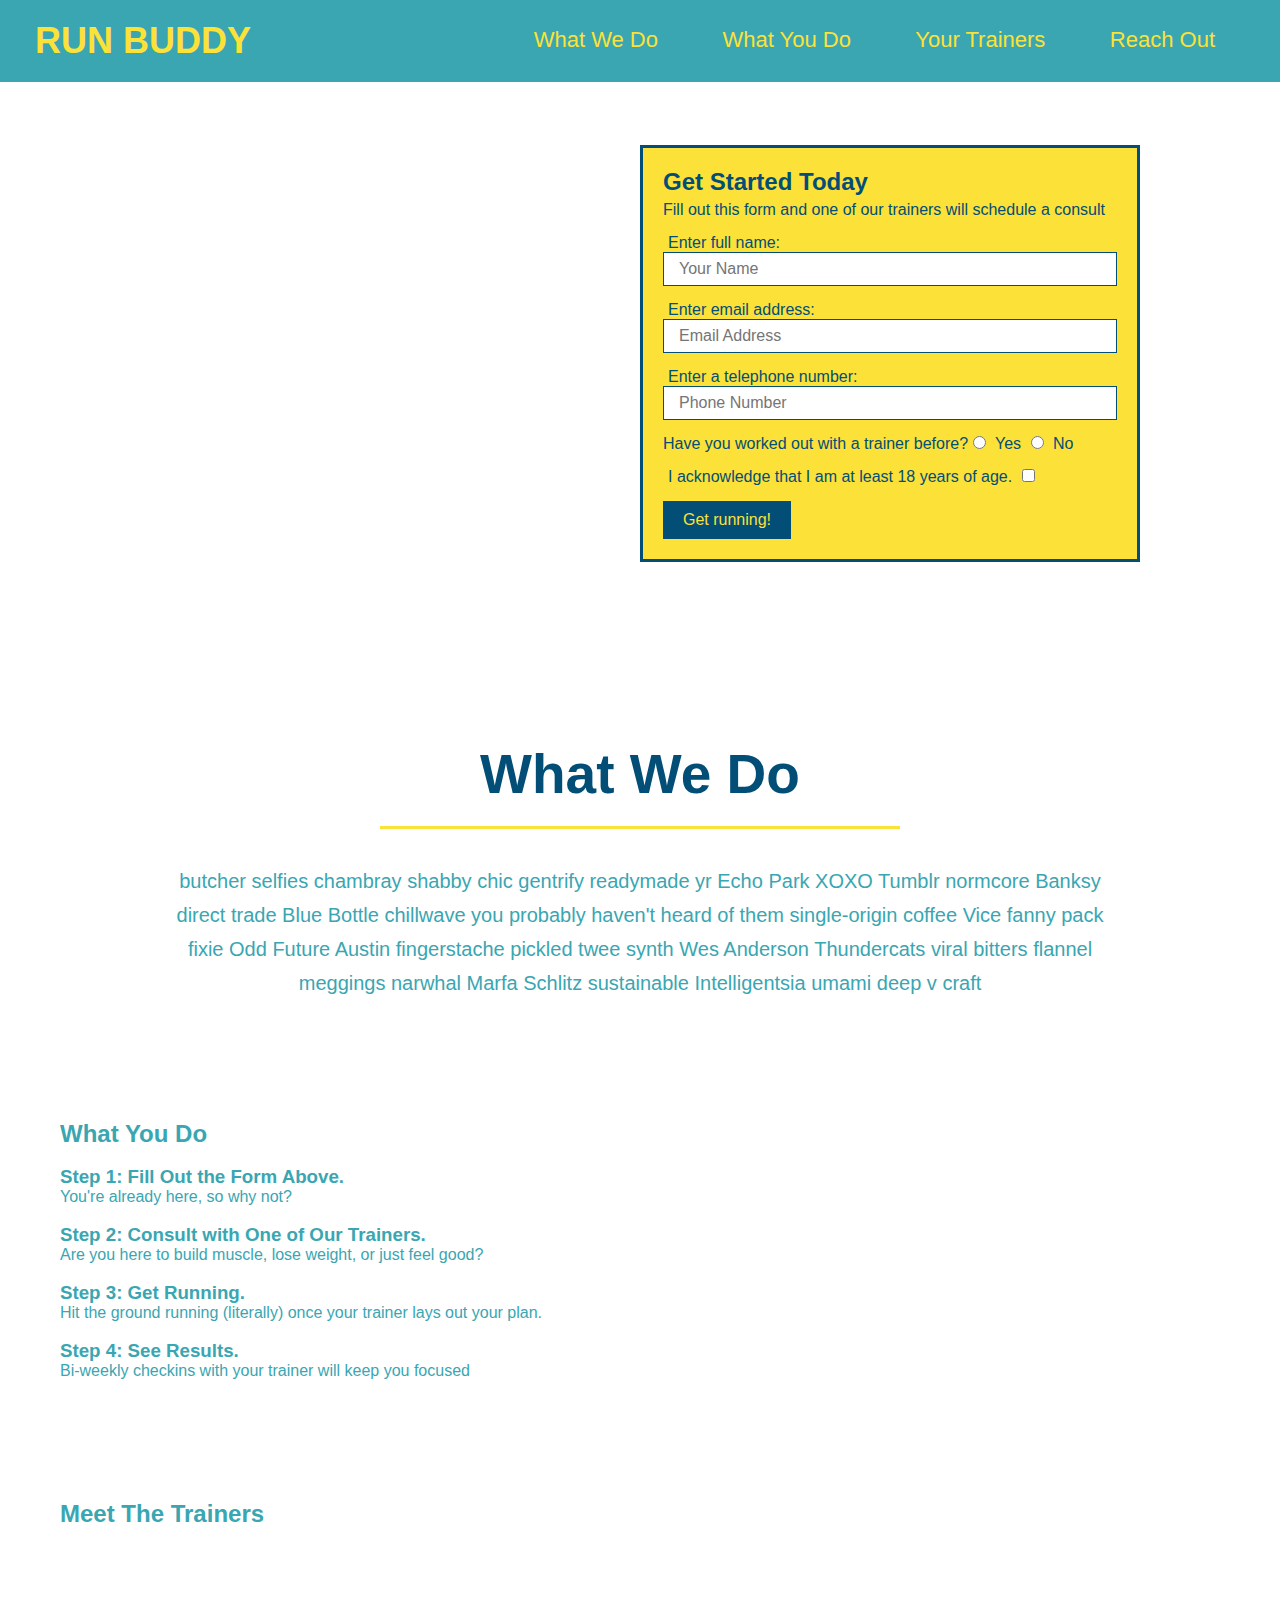
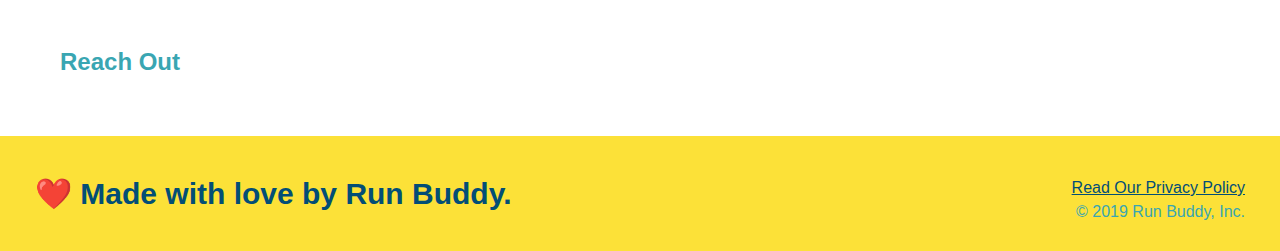
==== index.html @ 535a0795 "style what we do" ====
<!DOCTYPE html>
<html lang="en">
  <head>
    <meta charset="UTF-8" />
    <title>Run Buddy</title>
    <link rel="stylesheet" href="./assets/css/style.css" />
  </head>

  <body>
    <!-- navigation -->
    <header>
      <h1>
        <a href="/"> RUN BUDDY </a>
      </h1>
      <nav>
        <!-- Unordered list element -->
        <ul>
          <!-- List item element-->
          <li>
            <!-- Anchor element -->
            <a href="#what-we-do">What We Do</a>
          </li>
          <li>
            <a href="#what-you-do">What You Do</a>
          </li>
          <li>
            <a href="#your-trainers">Your Trainers</a>
          </li>
          <li>
            <a href="#reach-out">Reach Out</a>
          </li>
        </ul>
      </nav>
    </header>

    <!-- hero/jumbotron -->
    <section class="hero">
      <div class="hero-form">
        <h3>Get Started Today</h3>
        <p>
          Fill out this form and one of our trainers will schedule a consult
        </p>
        <form>
          <label for="name">Enter full name:</label>
          <input
            type="text"
            placeholder="Your Name"
            name="name"
            id="name"
            class="form-input"
          />
          <label for="email">Enter email address:</label>
          <input
            type="text"
            placeholder="Email Address"
            name="email"
            id="email"
            class="form-input"
          />
          <label for="phone">Enter a telephone number:</label>
          <input
            type="text"
            placeholder="Phone Number"
            name="phone"
            id="phone"
            class="form-input"
          />
          <p>
            Have you worked out with a trainer before?
            <input type="radio" name="trainer-confirm" id="trainer-yes" />
            <label for="trainer-yes">Yes</label>
            <input type="radio" name="trainer-confirm" id="trainer-no" />
            <label for="trainer-no">No</label>
          </p>
          <p>
            <label for="checkbox">
              I acknowledge that I am at least 18 years of age.
            </label>
            <input type="checkbox" name="checkpoint1" id="checkbox" />
          </p>
          <button type="submit">Get running!</button>
        </form>
      </div>
    </section>

    <!-- "what we do" section -->
    <section id="what-we-do" class="intro">
      <h2>What We Do</h2>
      <p>
        butcher selfies chambray shabby chic gentrify readymade yr Echo Park
        XOXO Tumblr normcore Banksy direct trade Blue Bottle chillwave you
        probably haven't heard of them single-origin coffee Vice fanny pack
        fixie Odd Future Austin fingerstache pickled twee synth Wes Anderson
        Thundercats viral bitters flannel meggings narwhal Marfa Schlitz
        sustainable Intelligentsia umami deep v craft
      </p>
    </section>

    <!-- "what you do" section -->
    <section id="what-you-do">
      <h2>What You Do</h2>

      <div>
        <img src="./assets/images/step-1.svg" alt="" />
        <h3>Step 1: Fill Out the Form Above.</h3>
        <p>You're already here, so why not?</p>
      </div>

      <div>
        <img src="./assets/images/step-2.svg" alt="" />
        <h3>Step 2: Consult with One of Our Trainers.</h3>
        <p>Are you here to build muscle, lose weight, or just feel good?</p>
      </div>

      <div>
        <img src="./assets/images/step-3.svg" alt="" />
        <h3>Step 3: Get Running.</h3>
        <p>
          Hit the ground running (literally) once your trainer lays out your
          plan.
        </p>
      </div>

      <div>
        <img src="./assets/images/step-4.svg" alt="" />
        <h3>Step 4: See Results.</h3>
        <p>Bi-weekly checkins with your trainer will keep you focused</p>
      </div>
    </section>

    <!-- "meet the trainers" section -->
    <section>
      <h2>Meet The Trainers</h2>
    </section>

    <!-- "reach out" section -->
    <section>
      <h2>Reach Out</h2>
    </section>

    <!-- footer -->
    <footer>
      <h2>❤️ Made with love by Run Buddy.</h2>
      <div>
        <a href="#">Read Our Privacy Policy</a><br />
        &copy; 2019 Run Buddy, Inc.
      </div>
    </footer>
  </body>
</html>
---- assets/css/style.css ----
* {
  margin: 0;
  padding: 0;
  box-sizing: border-box;
}

body {
  /* more on this crazy alphanumerical value in a minute! */
  color: #39a6b2;
  font-family: Helvetica, Arial, sans-serif;
}

/* apply styles to <header> */
header {
  padding: 20px 35px;
  background-color: #39a6b2;
}

header h1 {
  font-weight: bold;
  font-size: 36px;
  color: #fce138;
  margin: 0;
  display: inline;
}
header a {
  text-decoration: none;
  color: #fce138;
}

header nav {
  float: right;
  margin: 7px 0;
}

header nav ul li {
  display: inline;
}

header nav ul li a {
  margin: 0 30px;
  font-weight: lighter;
  font-size: 22px;
}

footer {
  background: #fce138;
  width: 100%;
  padding: 40px 35px;
}

footer h2 {
  display: inline;
  color: #024e76;
  font-size: 30px;
  margin: 0;
}

footer div {
  float: right;
  line-height: 1.5;
  text-align: right;
}

footer a {
  color: #024e76;
}

section {
  padding: 60px;
}

/* Hero Style Start */
.hero {
  background-image: url("../images/hero-bg.jpg");
  height: 600px;
  background-size: cover;
  background-position: center;
  position: relative;
}
/* Hero Style End */

.hero-form {
  border: 3px solid #024e76;
  background-color: #fce138;
  padding: 20px;
  width: 500px;
  color: #024e76;
  position: absolute;
  bottom: 120px;
  right: 140px;
}

.hero-form h3 {
  font-size: 24px;
  margin: 0;
}
.hero-form p {
  margin: 5px 0 15px 0;
}

.form-input {
  border: 1px solid #024e76;
  display: block;
  padding: 7px 15px;
  font-size: 16px;
  color: #024e76;
  width: 100%;
  margin-bottom: 15px;
}

.hero-form label {
  margin: 0 5px;
}

.hero-form button {
  color: #fce138;
  background-color: #024e76;
  border: none;
  padding: 10px 20px;
  font-size: 16px;
}

.intro {
  text-align: center;
}

.intro h2 {
  font-size: 55px;
  color: #024e76;
  margin-bottom: 35px;
  padding: 0 100px 20px 100px;
  border-bottom: 3px solid;
  border-color: #fce138;
  display: inline-block;
}

.intro p {
  line-height: 1.7;
  color: #39a6b2;
  width: 80%;
  margin: 0 auto;
  font-size: 20px;
}
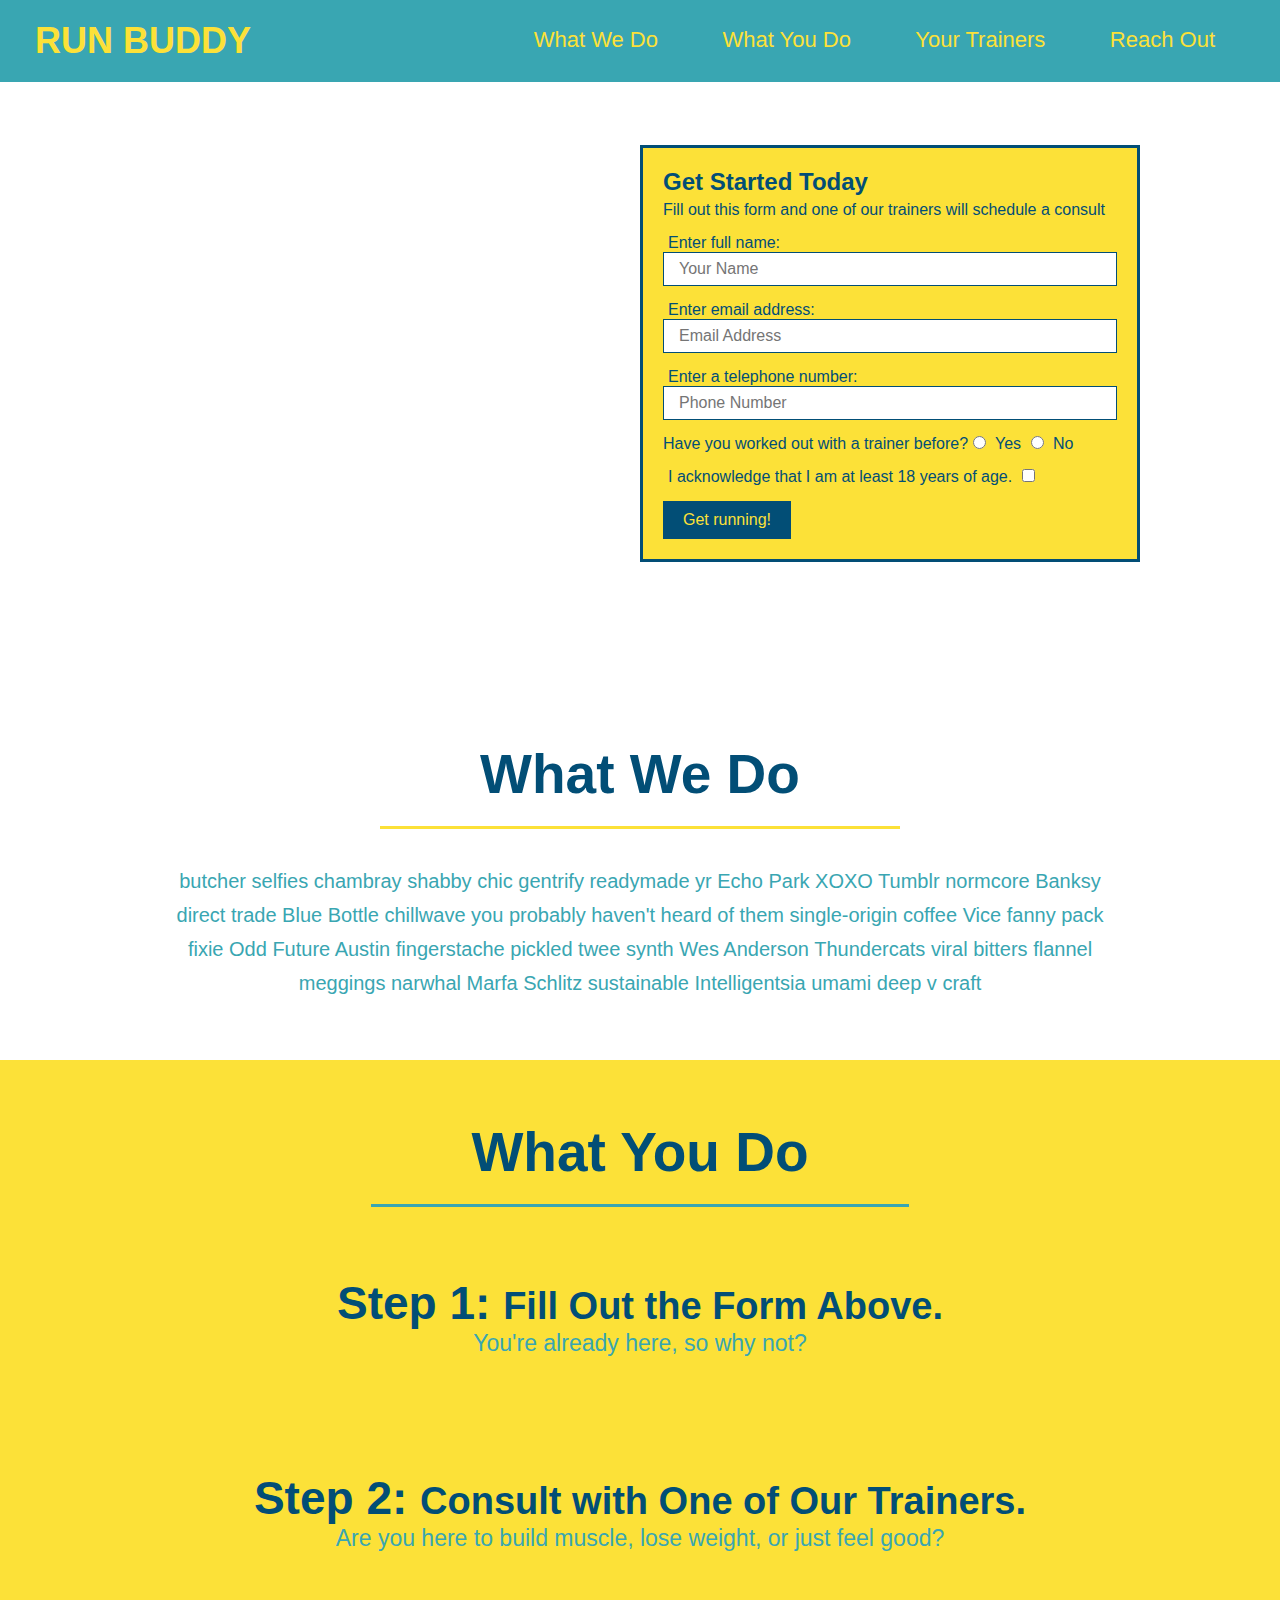
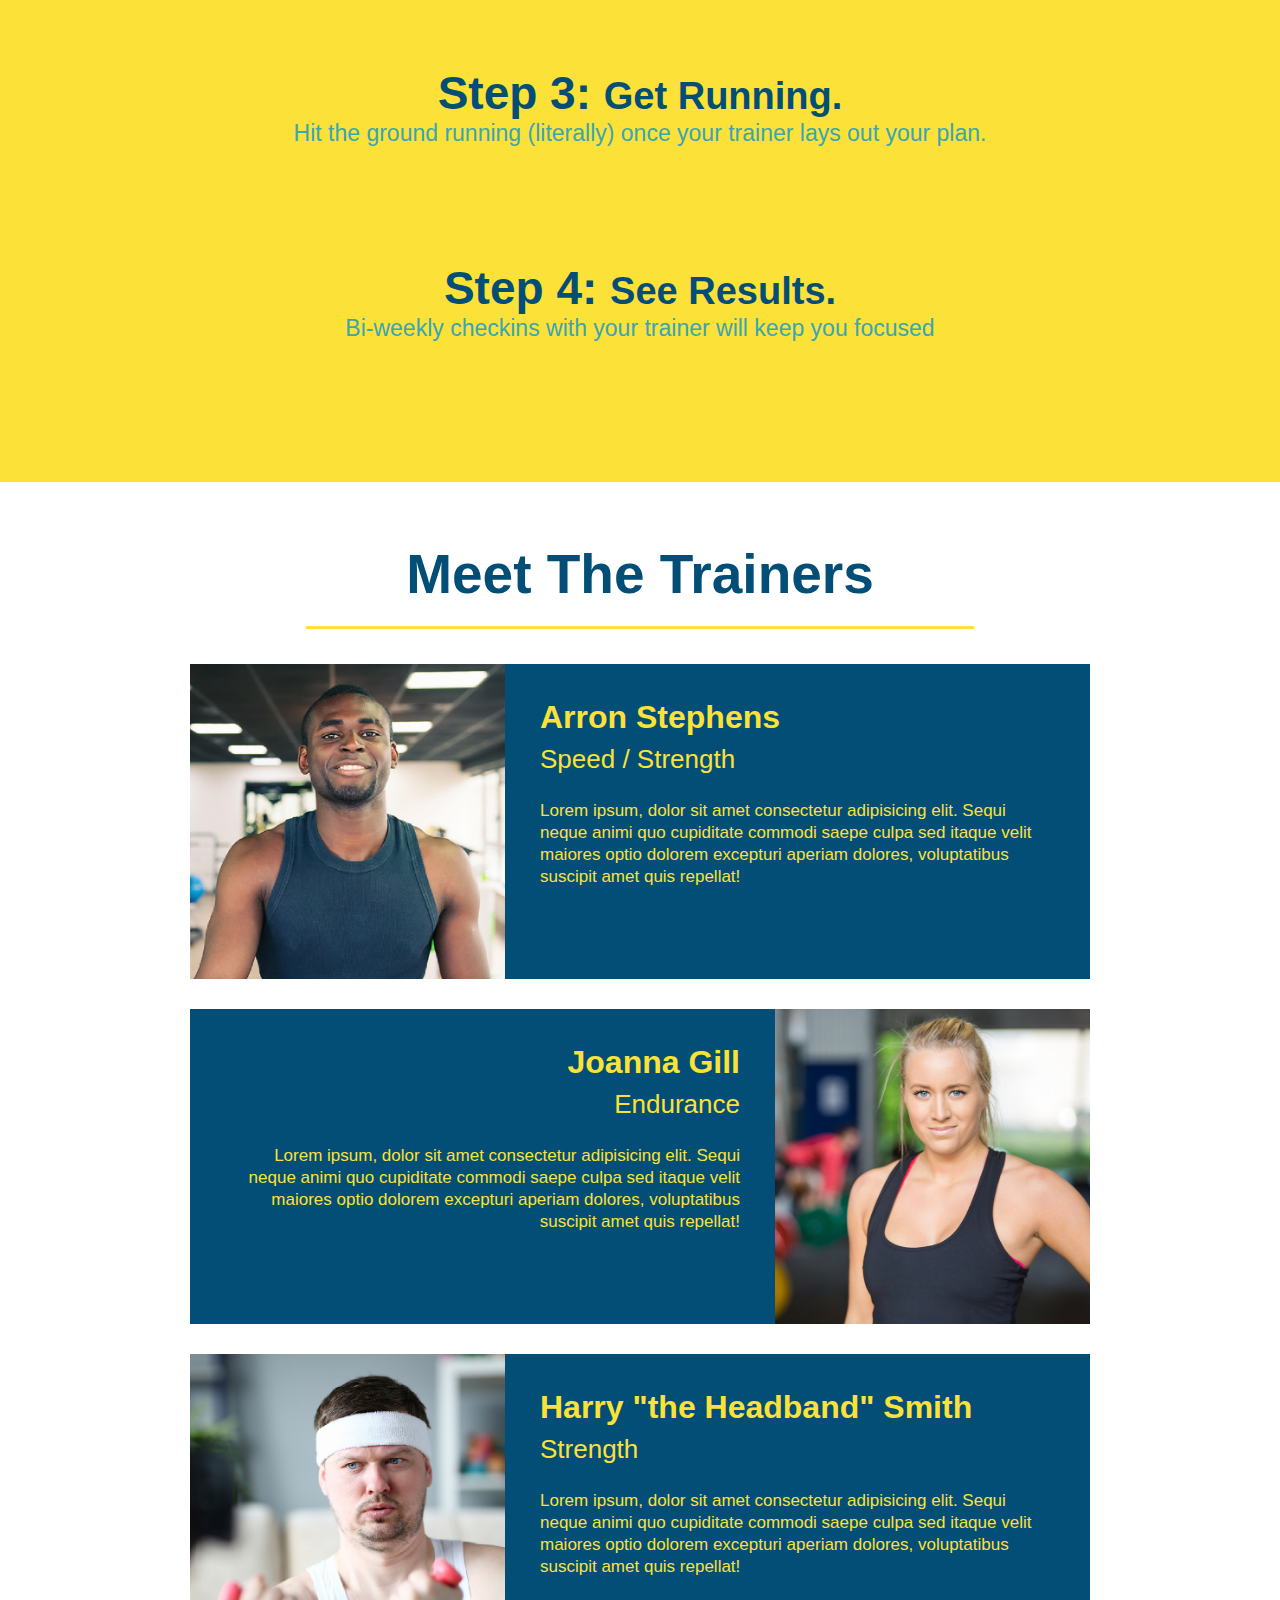
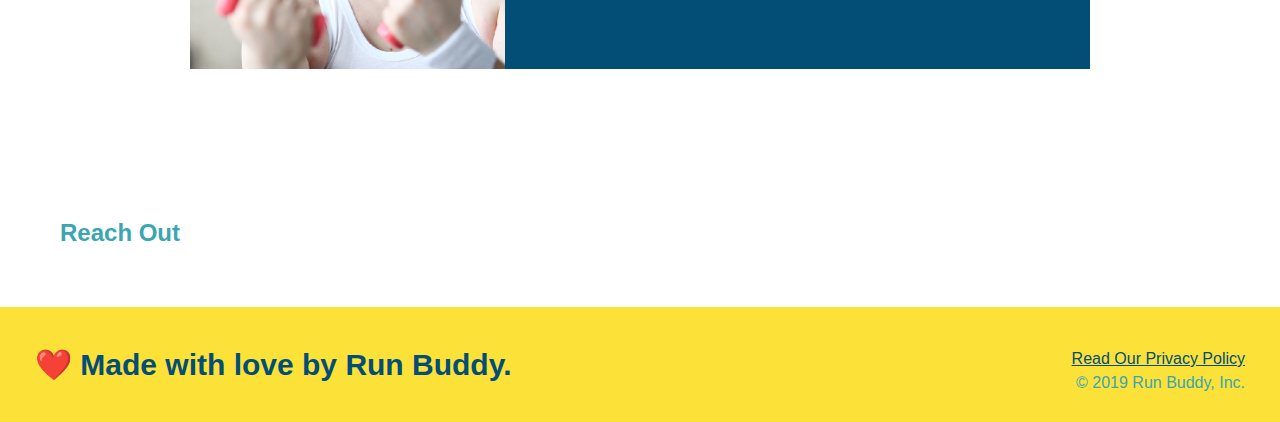
==== commit 125d99b3: "meet the trainers section" ====
--- a/index.html
+++ b/index.html
@@ -1,150 +1,203 @@
 <!DOCTYPE html>
 <html lang="en">
-  <head>
-    <meta charset="UTF-8" />
-    <title>Run Buddy</title>
-    <link rel="stylesheet" href="./assets/css/style.css" />
-  </head>
-
-  <body>
-    <!-- navigation -->
-    <header>
-      <h1>
-        <a href="/"> RUN BUDDY </a>
-      </h1>
-      <nav>
-        <!-- Unordered list element -->
-        <ul>
-          <!-- List item element-->
-          <li>
-            <!-- Anchor element -->
-            <a href="#what-we-do">What We Do</a>
-          </li>
-          <li>
-            <a href="#what-you-do">What You Do</a>
-          </li>
-          <li>
-            <a href="#your-trainers">Your Trainers</a>
-          </li>
-          <li>
-            <a href="#reach-out">Reach Out</a>
-          </li>
-        </ul>
-      </nav>
-    </header>
-
-    <!-- hero/jumbotron -->
-    <section class="hero">
-      <div class="hero-form">
-        <h3>Get Started Today</h3>
-        <p>
-          Fill out this form and one of our trainers will schedule a consult
-        </p>
-        <form>
-          <label for="name">Enter full name:</label>
-          <input
-            type="text"
-            placeholder="Your Name"
-            name="name"
-            id="name"
-            class="form-input"
-          />
-          <label for="email">Enter email address:</label>
-          <input
-            type="text"
-            placeholder="Email Address"
-            name="email"
-            id="email"
-            class="form-input"
-          />
-          <label for="phone">Enter a telephone number:</label>
-          <input
-            type="text"
-            placeholder="Phone Number"
-            name="phone"
-            id="phone"
-            class="form-input"
-          />
-          <p>
-            Have you worked out with a trainer before?
-            <input type="radio" name="trainer-confirm" id="trainer-yes" />
-            <label for="trainer-yes">Yes</label>
-            <input type="radio" name="trainer-confirm" id="trainer-no" />
-            <label for="trainer-no">No</label>
-          </p>
-          <p>
-            <label for="checkbox">
-              I acknowledge that I am at least 18 years of age.
-            </label>
-            <input type="checkbox" name="checkpoint1" id="checkbox" />
-          </p>
-          <button type="submit">Get running!</button>
-        </form>
-      </div>
-    </section>
-
-    <!-- "what we do" section -->
-    <section id="what-we-do" class="intro">
-      <h2>What We Do</h2>
-      <p>
-        butcher selfies chambray shabby chic gentrify readymade yr Echo Park
-        XOXO Tumblr normcore Banksy direct trade Blue Bottle chillwave you
-        probably haven't heard of them single-origin coffee Vice fanny pack
-        fixie Odd Future Austin fingerstache pickled twee synth Wes Anderson
-        Thundercats viral bitters flannel meggings narwhal Marfa Schlitz
-        sustainable Intelligentsia umami deep v craft
-      </p>
-    </section>
-
-    <!-- "what you do" section -->
-    <section id="what-you-do">
-      <h2>What You Do</h2>
-
-      <div>
-        <img src="./assets/images/step-1.svg" alt="" />
-        <h3>Step 1: Fill Out the Form Above.</h3>
-        <p>You're already here, so why not?</p>
-      </div>
-
-      <div>
-        <img src="./assets/images/step-2.svg" alt="" />
-        <h3>Step 2: Consult with One of Our Trainers.</h3>
-        <p>Are you here to build muscle, lose weight, or just feel good?</p>
-      </div>
-
-      <div>
-        <img src="./assets/images/step-3.svg" alt="" />
-        <h3>Step 3: Get Running.</h3>
-        <p>
-          Hit the ground running (literally) once your trainer lays out your
-          plan.
-        </p>
-      </div>
-
-      <div>
-        <img src="./assets/images/step-4.svg" alt="" />
-        <h3>Step 4: See Results.</h3>
-        <p>Bi-weekly checkins with your trainer will keep you focused</p>
-      </div>
-    </section>
-
-    <!-- "meet the trainers" section -->
-    <section>
-      <h2>Meet The Trainers</h2>
-    </section>
-
-    <!-- "reach out" section -->
-    <section>
-      <h2>Reach Out</h2>
-    </section>
-
-    <!-- footer -->
-    <footer>
-      <h2>❤️ Made with love by Run Buddy.</h2>
-      <div>
-        <a href="#">Read Our Privacy Policy</a><br />
-        &copy; 2019 Run Buddy, Inc.
-      </div>
-    </footer>
-  </body>
+   <head>
+      <meta charset="UTF-8" />
+      <title>Run Buddy</title>
+      <link rel="stylesheet" href="./assets/css/style.css" />
+   </head>
+
+   <body>
+      <!-- navigation -->
+      <header>
+         <h1>
+            <a href="/"> RUN BUDDY </a>
+         </h1>
+         <nav>
+            <!-- Unordered list element -->
+            <ul>
+               <!-- List item element-->
+               <li>
+                  <!-- Anchor element -->
+                  <a href="#what-we-do">What We Do</a>
+               </li>
+               <li>
+                  <a href="#what-you-do">What You Do</a>
+               </li>
+               <li>
+                  <a href="#your-trainers">Your Trainers</a>
+               </li>
+               <li>
+                  <a href="#reach-out">Reach Out</a>
+               </li>
+            </ul>
+         </nav>
+      </header>
+
+      <!-- hero/jumbotron -->
+      <section class="hero">
+         <div class="hero-form">
+            <h3>Get Started Today</h3>
+            <p>
+               Fill out this form and one of our trainers will schedule a
+               consult
+            </p>
+            <form>
+               <label for="name">Enter full name:</label>
+               <input
+                  type="text"
+                  placeholder="Your Name"
+                  name="name"
+                  id="name"
+                  class="form-input"
+               />
+               <label for="email">Enter email address:</label>
+               <input
+                  type="text"
+                  placeholder="Email Address"
+                  name="email"
+                  id="email"
+                  class="form-input"
+               />
+               <label for="phone">Enter a telephone number:</label>
+               <input
+                  type="text"
+                  placeholder="Phone Number"
+                  name="phone"
+                  id="phone"
+                  class="form-input"
+               />
+               <p>
+                  Have you worked out with a trainer before?
+                  <input type="radio" name="trainer-confirm" id="trainer-yes" />
+                  <label for="trainer-yes">Yes</label>
+                  <input type="radio" name="trainer-confirm" id="trainer-no" />
+                  <label for="trainer-no">No</label>
+               </p>
+               <p>
+                  <label for="checkbox">
+                     I acknowledge that I am at least 18 years of age.
+                  </label>
+                  <input type="checkbox" name="checkpoint1" id="checkbox" />
+               </p>
+               <button type="submit">Get running!</button>
+            </form>
+         </div>
+      </section>
+
+      <!-- "what we do" section -->
+      <section id="what-we-do" class="intro">
+         <h2 class="section-title primary-border">What We Do</h2>
+         <p>
+            butcher selfies chambray shabby chic gentrify readymade yr Echo Park
+            XOXO Tumblr normcore Banksy direct trade Blue Bottle chillwave you
+            probably haven't heard of them single-origin coffee Vice fanny pack
+            fixie Odd Future Austin fingerstache pickled twee synth Wes Anderson
+            Thundercats viral bitters flannel meggings narwhal Marfa Schlitz
+            sustainable Intelligentsia umami deep v craft
+         </p>
+      </section>
+
+      <!-- "what you do" section -->
+      <section id="what-you-do" class="steps">
+         <h2 class="section-title secondary-border">What You Do</h2>
+
+         <div>
+            <img src="./assets/images/step-1.svg" alt="" />
+            <h3>Step 1: <span>Fill Out the Form Above.</span></h3>
+            <p>You're already here, so why not?</p>
+         </div>
+
+         <div>
+            <img src="./assets/images/step-2.svg" alt="" />
+            <h3>Step 2: <span>Consult with One of Our Trainers.</span></h3>
+            <p>Are you here to build muscle, lose weight, or just feel good?</p>
+         </div>
+
+         <div>
+            <img src="./assets/images/step-3.svg" alt="" />
+            <h3>Step 3: <span>Get Running.</span></h3>
+            <p>
+               Hit the ground running (literally) once your trainer lays out
+               your plan.
+            </p>
+         </div>
+
+         <div>
+            <img src="./assets/images/step-4.svg" alt="" />
+            <h3>Step 4: <span>See Results.</span></h3>
+            <p>Bi-weekly checkins with your trainer will keep you focused</p>
+         </div>
+      </section>
+
+      <!-- "meet the trainers" section -->
+      <section id="your-trainers" class="trainers">
+         <h2 class="section-title primary-border">Meet The Trainers</h2>
+         <article class="trainer">
+            <img
+               src="./assets/images/trainer-1.jpg"
+               alt="Arron Stephens in his workout clothes, ready to pump iron"
+            />
+            <div class="trainer-bio text-left">
+               <h3>Arron Stephens</h3>
+               <h4>Speed / Strength</h4>
+               <p>
+                  Lorem ipsum, dolor sit amet consectetur adipisicing elit.
+                  Sequi neque animi quo cupiditate commodi saepe culpa sed
+                  itaque velit maiores optio dolorem excepturi aperiam dolores,
+                  voluptatibus suscipit amet quis repellat!
+               </p>
+            </div>
+         </article>
+         
+         <!-- second trainer bio -->
+         <article class="trainer">
+            <div class="trainer-bio text-right">
+               <h3>Joanna Gill</h3>
+               <h4>Endurance</h4>
+               <p>
+                  Lorem ipsum, dolor sit amet consectetur adipisicing elit.
+                  Sequi neque animi quo cupiditate commodi saepe culpa sed
+                  itaque velit maiores optio dolorem excepturi aperiam dolores,
+                  voluptatibus suscipit amet quis repellat!
+               </p>
+            </div>
+            <img
+               src="./assets/images/trainer-2.jpg"
+               alt="Joanna Gill cooling off after a workout"
+            />
+         </article>
+
+         <!-- third trainer bio -->
+         <article class="trainer">
+            <img
+               src="./assets/images/trainer-3.jpg"
+               alt="Harry Smith wearing a headband and lifting comically small pink weights"
+            />
+            <div class="trainer-bio text-left">
+               <h3>Harry "the Headband" Smith</h3>
+               <h4>Strength</h4>
+               <p>
+                  Lorem ipsum, dolor sit amet consectetur adipisicing elit.
+                  Sequi neque animi quo cupiditate commodi saepe culpa sed
+                  itaque velit maiores optio dolorem excepturi aperiam dolores,
+                  voluptatibus suscipit amet quis repellat!
+               </p>
+            </div>
+         </article>
+      </section>
+
+      <!-- "reach out" section -->
+      <section>
+         <h2>Reach Out</h2>
+      </section>
+
+      <!-- footer -->
+      <footer>
+         <h2>❤️ Made with love by Run Buddy.</h2>
+         <div>
+            <a href="#">Read Our Privacy Policy</a><br />
+            &copy; 2019 Run Buddy, Inc.
+         </div>
+      </footer>
+   </body>
 </html>
--- a/assets/css/style.css
+++ b/assets/css/style.css
@@ -1,144 +1,227 @@
 * {
-  margin: 0;
-  padding: 0;
-  box-sizing: border-box;
+   margin: 0;
+   padding: 0;
+   box-sizing: border-box;
 }
 
 body {
-  /* more on this crazy alphanumerical value in a minute! */
-  color: #39a6b2;
-  font-family: Helvetica, Arial, sans-serif;
+   /* more on this crazy alphanumerical value in a minute! */
+   color: #39a6b2;
+   font-family: Helvetica, Arial, sans-serif;
 }
 
 /* apply styles to <header> */
 header {
-  padding: 20px 35px;
-  background-color: #39a6b2;
+   padding: 20px 35px;
+   background-color: #39a6b2;
 }
 
 header h1 {
-  font-weight: bold;
-  font-size: 36px;
-  color: #fce138;
-  margin: 0;
-  display: inline;
+   font-weight: bold;
+   font-size: 36px;
+   color: #fce138;
+   margin: 0;
+   display: inline;
 }
 header a {
-  text-decoration: none;
-  color: #fce138;
+   text-decoration: none;
+   color: #fce138;
 }
 
 header nav {
-  float: right;
-  margin: 7px 0;
+   float: right;
+   margin: 7px 0;
 }
 
 header nav ul li {
-  display: inline;
+   display: inline;
 }
 
 header nav ul li a {
-  margin: 0 30px;
-  font-weight: lighter;
-  font-size: 22px;
+   margin: 0 30px;
+   font-weight: lighter;
+   font-size: 22px;
 }
 
 footer {
-  background: #fce138;
-  width: 100%;
-  padding: 40px 35px;
+   background: #fce138;
+   width: 100%;
+   padding: 40px 35px;
 }
 
 footer h2 {
-  display: inline;
-  color: #024e76;
-  font-size: 30px;
-  margin: 0;
+   display: inline;
+   color: #024e76;
+   font-size: 30px;
+   margin: 0;
 }
 
 footer div {
-  float: right;
-  line-height: 1.5;
-  text-align: right;
+   float: right;
+   line-height: 1.5;
+   text-align: right;
 }
 
 footer a {
-  color: #024e76;
+   color: #024e76;
 }
 
 section {
-  padding: 60px;
+   padding: 60px;
 }
 
 /* Hero Style Start */
 .hero {
-  background-image: url("../images/hero-bg.jpg");
-  height: 600px;
-  background-size: cover;
-  background-position: center;
-  position: relative;
+   background-image: url("../images/hero-bg.jpg");
+   height: 600px;
+   background-size: cover;
+   background-position: center;
+   position: relative;
 }
 /* Hero Style End */
 
 .hero-form {
-  border: 3px solid #024e76;
-  background-color: #fce138;
-  padding: 20px;
-  width: 500px;
-  color: #024e76;
-  position: absolute;
-  bottom: 120px;
-  right: 140px;
+   border: 3px solid #024e76;
+   background-color: #fce138;
+   padding: 20px;
+   width: 500px;
+   color: #024e76;
+   position: absolute;
+   bottom: 120px;
+   right: 140px;
 }
 
 .hero-form h3 {
-  font-size: 24px;
-  margin: 0;
+   font-size: 24px;
+   margin: 0;
 }
 .hero-form p {
-  margin: 5px 0 15px 0;
+   margin: 5px 0 15px 0;
 }
 
 .form-input {
-  border: 1px solid #024e76;
-  display: block;
-  padding: 7px 15px;
-  font-size: 16px;
-  color: #024e76;
-  width: 100%;
-  margin-bottom: 15px;
+   border: 1px solid #024e76;
+   display: block;
+   padding: 7px 15px;
+   font-size: 16px;
+   color: #024e76;
+   width: 100%;
+   margin-bottom: 15px;
 }
 
 .hero-form label {
-  margin: 0 5px;
+   margin: 0 5px;
 }
 
 .hero-form button {
-  color: #fce138;
-  background-color: #024e76;
-  border: none;
-  padding: 10px 20px;
-  font-size: 16px;
+   color: #fce138;
+   background-color: #024e76;
+   border: none;
+   padding: 10px 20px;
+   font-size: 16px;
 }
 
 .intro {
-  text-align: center;
-}
-
-.intro h2 {
-  font-size: 55px;
-  color: #024e76;
-  margin-bottom: 35px;
-  padding: 0 100px 20px 100px;
-  border-bottom: 3px solid;
-  border-color: #fce138;
-  display: inline-block;
+   text-align: center;
 }
 
 .intro p {
-  line-height: 1.7;
-  color: #39a6b2;
-  width: 80%;
-  margin: 0 auto;
-  font-size: 20px;
-}
+   line-height: 1.7;
+   color: #39a6b2;
+   width: 80%;
+   font-size: 20px;
+   margin: 0 auto;
+}
+
+.steps {
+   text-align: center;
+   background: #fce138;
+}
+
+.steps div {
+   margin-bottom: 80px;
+}
+
+.steps img {
+   width: 15%;
+   margin: 10px 0;
+}
+
+.steps h3 {
+   color: #024e76;
+   font-size: 46px;
+   margin-top: 10px;
+}
+
+.steps p {
+   color: #39a6b2;
+   font-size: 23px;
+}
+
+.steps span {
+   font-size: 38px;
+}
+
+.section-title {
+   font-size: 55px;
+   color: #024e76;
+   margin-bottom: 35px;
+   padding: 0 100px 20px 100px;
+   display: inline-block;
+   border-bottom: 3px solid;
+}
+
+.primary-border {
+   border-color: #fce138;
+}
+
+.secondary-border {
+   border-color: #39a6b2;
+}
+
+.trainers {
+   text-align: center;
+}
+
+.trainer {
+   width: 900px;
+   margin: 0 auto 30px auto;
+   background: #024e76;
+   color: #fce138;
+   overflow: auto;
+}
+
+.trainer img {
+  width: 35%;
+  float: left;
+}
+
+.trainer-bio {
+  padding: 35px;
+  float: left;
+  width: 65%;
+}
+
+.text-left {
+  text-align: left;
+}
+
+.text-right {
+  text-align: right;
+}
+
+.trainer-bio h3 {
+  font-size: 32px;
+  margin-bottom: 8px;
+}
+
+.trainer-bio h4 {
+  font-weight: lighter;
+  font-size: 26px;
+  margin-bottom: 25px;
+}
+
+.trainer-bio p {
+  font-size: 17px;
+  line-height: 1.3;
+}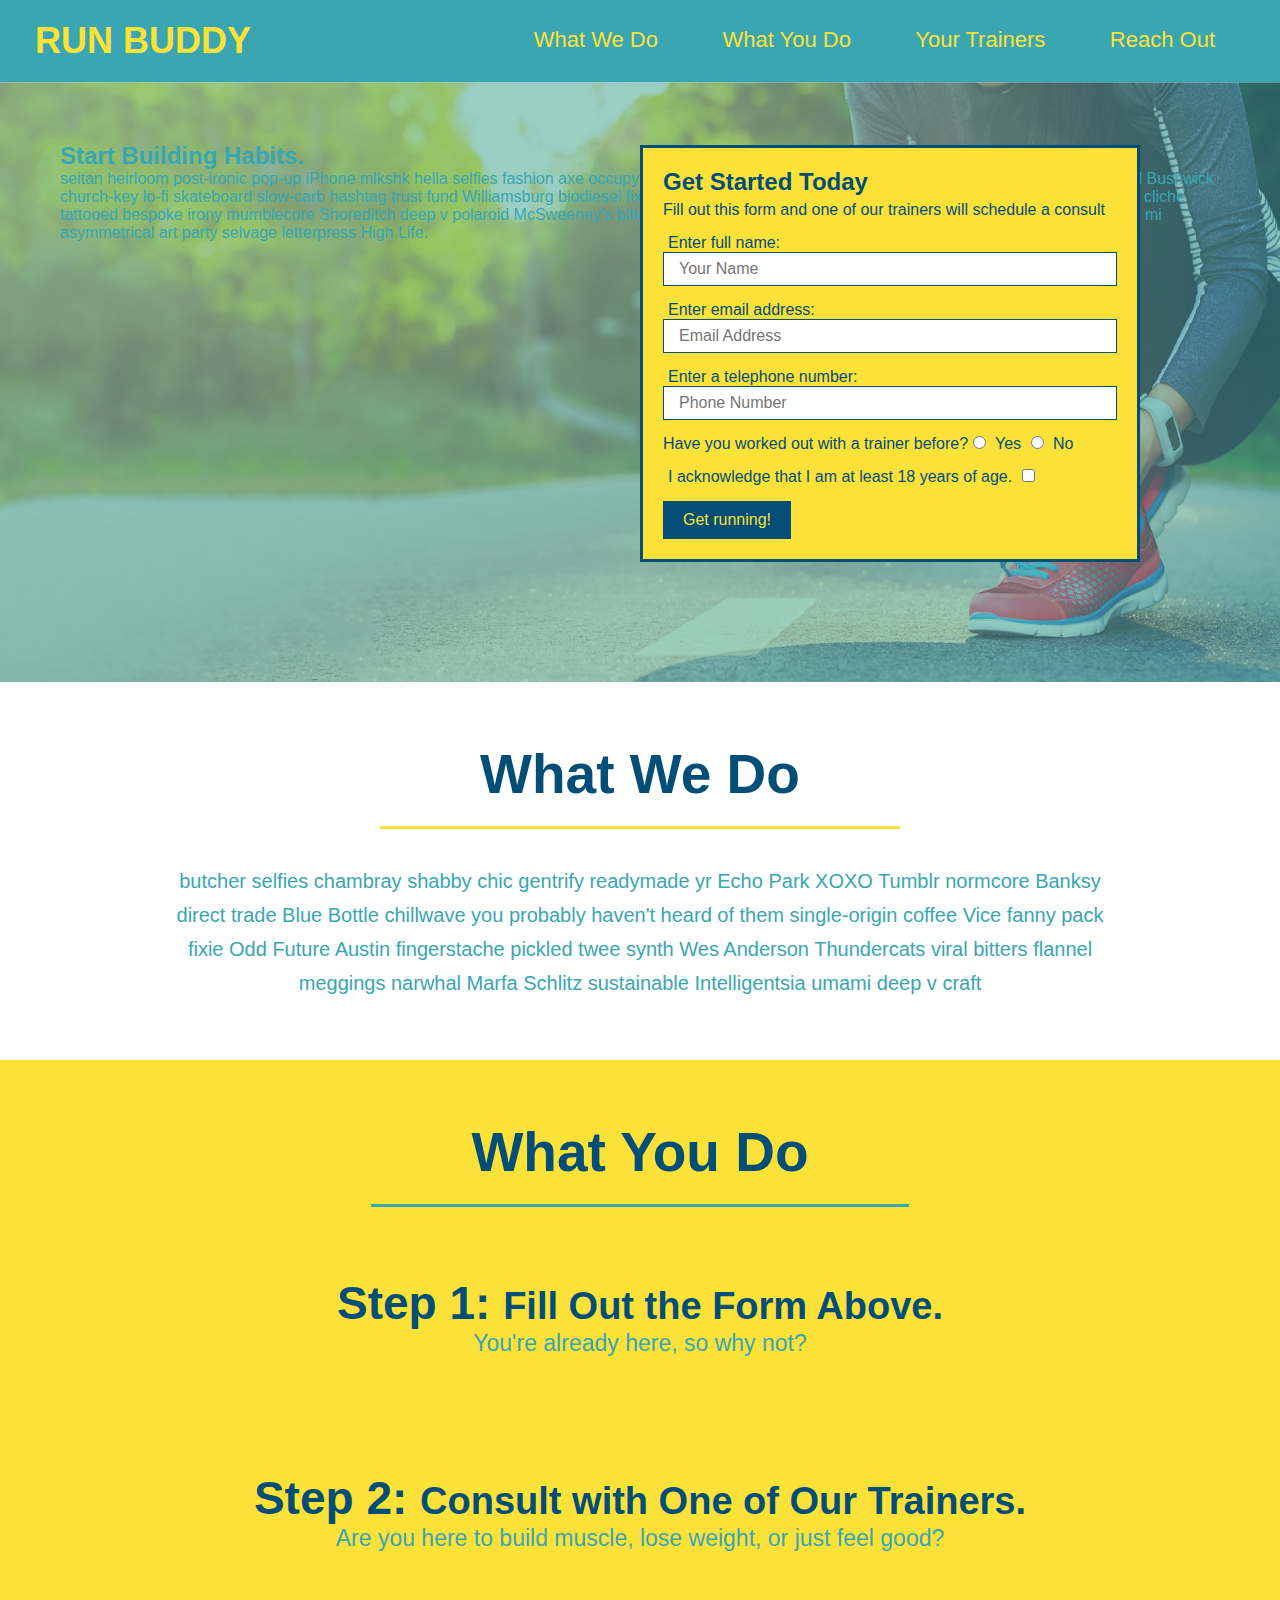
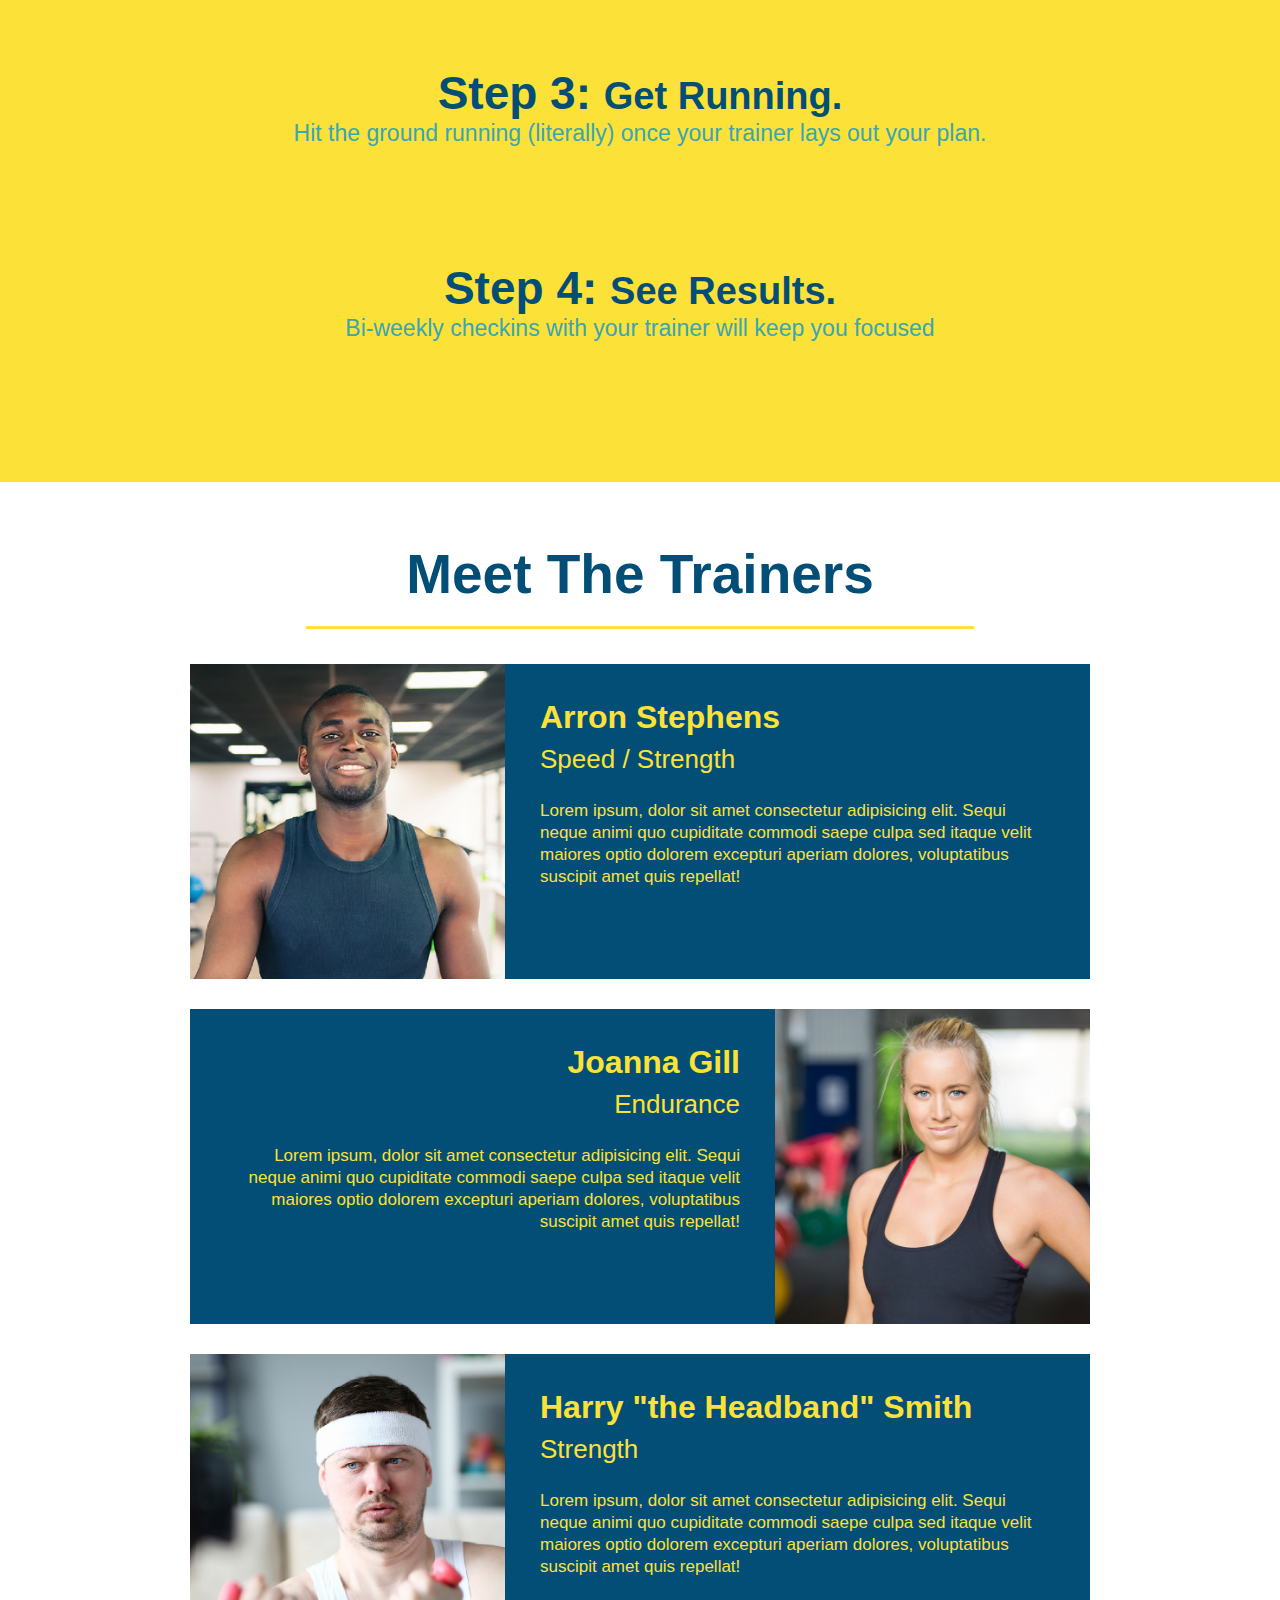
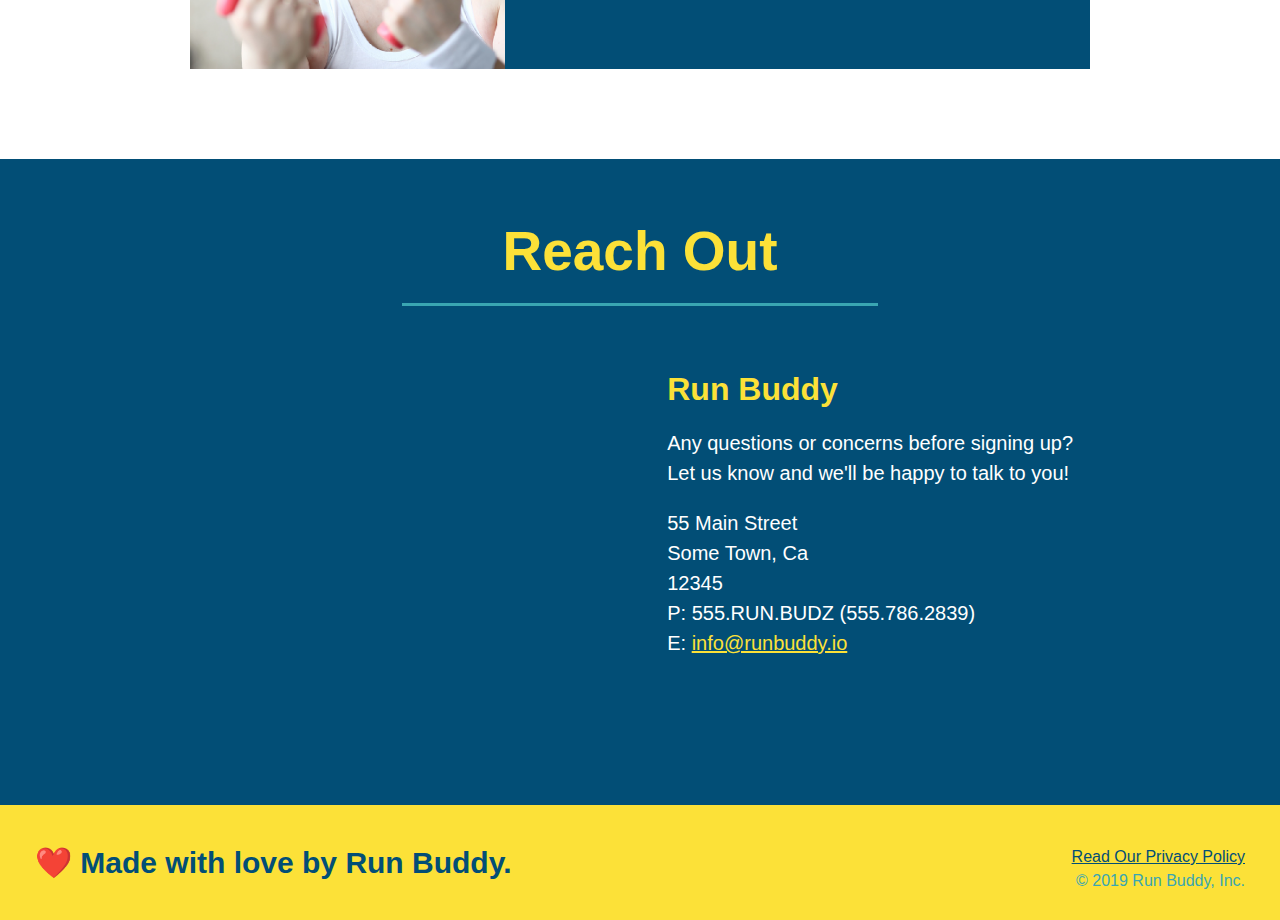
==== commit b8393071: "add content to hero, replace image" ====
--- a/index.html
+++ b/index.html
@@ -1,203 +1,241 @@
-<!DOCTYPE html>
-<html lang="en">
-   <head>
-      <meta charset="UTF-8" />
-      <title>Run Buddy</title>
-      <link rel="stylesheet" href="./assets/css/style.css" />
-   </head>
-
-   <body>
-      <!-- navigation -->
-      <header>
-         <h1>
-            <a href="/"> RUN BUDDY </a>
-         </h1>
-         <nav>
-            <!-- Unordered list element -->
-            <ul>
-               <!-- List item element-->
-               <li>
-                  <!-- Anchor element -->
-                  <a href="#what-we-do">What We Do</a>
-               </li>
-               <li>
-                  <a href="#what-you-do">What You Do</a>
-               </li>
-               <li>
-                  <a href="#your-trainers">Your Trainers</a>
-               </li>
-               <li>
-                  <a href="#reach-out">Reach Out</a>
-               </li>
-            </ul>
-         </nav>
-      </header>
-
-      <!-- hero/jumbotron -->
-      <section class="hero">
-         <div class="hero-form">
-            <h3>Get Started Today</h3>
-            <p>
-               Fill out this form and one of our trainers will schedule a
-               consult
-            </p>
-            <form>
-               <label for="name">Enter full name:</label>
-               <input
-                  type="text"
-                  placeholder="Your Name"
-                  name="name"
-                  id="name"
-                  class="form-input"
-               />
-               <label for="email">Enter email address:</label>
-               <input
-                  type="text"
-                  placeholder="Email Address"
-                  name="email"
-                  id="email"
-                  class="form-input"
-               />
-               <label for="phone">Enter a telephone number:</label>
-               <input
-                  type="text"
-                  placeholder="Phone Number"
-                  name="phone"
-                  id="phone"
-                  class="form-input"
-               />
-               <p>
-                  Have you worked out with a trainer before?
-                  <input type="radio" name="trainer-confirm" id="trainer-yes" />
-                  <label for="trainer-yes">Yes</label>
-                  <input type="radio" name="trainer-confirm" id="trainer-no" />
-                  <label for="trainer-no">No</label>
-               </p>
-               <p>
-                  <label for="checkbox">
-                     I acknowledge that I am at least 18 years of age.
-                  </label>
-                  <input type="checkbox" name="checkpoint1" id="checkbox" />
-               </p>
-               <button type="submit">Get running!</button>
-            </form>
-         </div>
-      </section>
-
-      <!-- "what we do" section -->
-      <section id="what-we-do" class="intro">
-         <h2 class="section-title primary-border">What We Do</h2>
-         <p>
-            butcher selfies chambray shabby chic gentrify readymade yr Echo Park
-            XOXO Tumblr normcore Banksy direct trade Blue Bottle chillwave you
-            probably haven't heard of them single-origin coffee Vice fanny pack
-            fixie Odd Future Austin fingerstache pickled twee synth Wes Anderson
-            Thundercats viral bitters flannel meggings narwhal Marfa Schlitz
-            sustainable Intelligentsia umami deep v craft
-         </p>
-      </section>
-
-      <!-- "what you do" section -->
-      <section id="what-you-do" class="steps">
-         <h2 class="section-title secondary-border">What You Do</h2>
-
-         <div>
-            <img src="./assets/images/step-1.svg" alt="" />
-            <h3>Step 1: <span>Fill Out the Form Above.</span></h3>
-            <p>You're already here, so why not?</p>
-         </div>
-
-         <div>
-            <img src="./assets/images/step-2.svg" alt="" />
-            <h3>Step 2: <span>Consult with One of Our Trainers.</span></h3>
-            <p>Are you here to build muscle, lose weight, or just feel good?</p>
-         </div>
-
-         <div>
-            <img src="./assets/images/step-3.svg" alt="" />
-            <h3>Step 3: <span>Get Running.</span></h3>
-            <p>
-               Hit the ground running (literally) once your trainer lays out
-               your plan.
-            </p>
-         </div>
-
-         <div>
-            <img src="./assets/images/step-4.svg" alt="" />
-            <h3>Step 4: <span>See Results.</span></h3>
-            <p>Bi-weekly checkins with your trainer will keep you focused</p>
-         </div>
-      </section>
-
-      <!-- "meet the trainers" section -->
-      <section id="your-trainers" class="trainers">
-         <h2 class="section-title primary-border">Meet The Trainers</h2>
-         <article class="trainer">
-            <img
-               src="./assets/images/trainer-1.jpg"
-               alt="Arron Stephens in his workout clothes, ready to pump iron"
-            />
-            <div class="trainer-bio text-left">
-               <h3>Arron Stephens</h3>
-               <h4>Speed / Strength</h4>
-               <p>
-                  Lorem ipsum, dolor sit amet consectetur adipisicing elit.
-                  Sequi neque animi quo cupiditate commodi saepe culpa sed
-                  itaque velit maiores optio dolorem excepturi aperiam dolores,
-                  voluptatibus suscipit amet quis repellat!
-               </p>
-            </div>
-         </article>
-         
-         <!-- second trainer bio -->
-         <article class="trainer">
-            <div class="trainer-bio text-right">
-               <h3>Joanna Gill</h3>
-               <h4>Endurance</h4>
-               <p>
-                  Lorem ipsum, dolor sit amet consectetur adipisicing elit.
-                  Sequi neque animi quo cupiditate commodi saepe culpa sed
-                  itaque velit maiores optio dolorem excepturi aperiam dolores,
-                  voluptatibus suscipit amet quis repellat!
-               </p>
-            </div>
-            <img
-               src="./assets/images/trainer-2.jpg"
-               alt="Joanna Gill cooling off after a workout"
-            />
-         </article>
-
-         <!-- third trainer bio -->
-         <article class="trainer">
-            <img
-               src="./assets/images/trainer-3.jpg"
-               alt="Harry Smith wearing a headband and lifting comically small pink weights"
-            />
-            <div class="trainer-bio text-left">
-               <h3>Harry "the Headband" Smith</h3>
-               <h4>Strength</h4>
-               <p>
-                  Lorem ipsum, dolor sit amet consectetur adipisicing elit.
-                  Sequi neque animi quo cupiditate commodi saepe culpa sed
-                  itaque velit maiores optio dolorem excepturi aperiam dolores,
-                  voluptatibus suscipit amet quis repellat!
-               </p>
-            </div>
-         </article>
-      </section>
-
-      <!-- "reach out" section -->
-      <section>
-         <h2>Reach Out</h2>
-      </section>
-
-      <!-- footer -->
-      <footer>
-         <h2>❤️ Made with love by Run Buddy.</h2>
-         <div>
-            <a href="#">Read Our Privacy Policy</a><br />
-            &copy; 2019 Run Buddy, Inc.
-         </div>
-      </footer>
-   </body>
-</html>
+<!DOCTYPE html>
+<html lang="en">
+   <head>
+      <meta charset="UTF-8" />
+      <title>Run Buddy</title>
+      <link rel="stylesheet" href="./assets/css/style.css" />
+   </head>
+
+   <body>
+      <!-- navigation -->
+      <header>
+         <h1>
+            <a href="/"> RUN BUDDY </a>
+         </h1>
+         <nav>
+            <!-- Unordered list element -->
+            <ul>
+               <!-- List item element-->
+               <li>
+                  <!-- Anchor element -->
+                  <a href="#what-we-do">What We Do</a>
+               </li>
+               <li>
+                  <a href="#what-you-do">What You Do</a>
+               </li>
+               <li>
+                  <a href="#your-trainers">Your Trainers</a>
+               </li>
+               <li>
+                  <a href="#reach-out">Reach Out</a>
+               </li>
+            </ul>
+         </nav>
+      </header>
+
+      <!-- hero/jumbotron -->
+      <section class="hero">
+         <div class="hero-cta">
+            <h2>Start Building Habits.</h2>
+            <p>
+               seitan heirloom post-ironic pop-up iPhone mlkshk hella selfies
+               fashion axe occupy readymade put a bird on it messenger bag Wes
+               Anderson Schlitz plaid Bushwick church-key lo-fi skateboard
+               slow-carb hashtag trust fund Williamsburg biodiesel fixie
+               farm-to-table 8-bit banjo XOXO Banksy chillwave bicycle rights
+               retro cliche tattooed bespoke irony mumblecore Shoreditch deep v
+               polaroid McSweeney's bitters cray gentrify tofu Marfa you
+               probably haven't heard of them yr banh mi asymmetrical art party
+               selvage letterpress High Life.
+            </p>
+         </div>
+         <div class="hero-form">
+            <h3>Get Started Today</h3>
+            <p>
+               Fill out this form and one of our trainers will schedule a
+               consult
+            </p>
+            <form>
+               <label for="name">Enter full name:</label>
+               <input
+                  type="text"
+                  placeholder="Your Name"
+                  name="name"
+                  id="name"
+                  class="form-input"
+               />
+               <label for="email">Enter email address:</label>
+               <input
+                  type="text"
+                  placeholder="Email Address"
+                  name="email"
+                  id="email"
+                  class="form-input"
+               />
+               <label for="phone">Enter a telephone number:</label>
+               <input
+                  type="text"
+                  placeholder="Phone Number"
+                  name="phone"
+                  id="phone"
+                  class="form-input"
+               />
+               <p>
+                  Have you worked out with a trainer before?
+                  <input type="radio" name="trainer-confirm" id="trainer-yes" />
+                  <label for="trainer-yes">Yes</label>
+                  <input type="radio" name="trainer-confirm" id="trainer-no" />
+                  <label for="trainer-no">No</label>
+               </p>
+               <p>
+                  <label for="checkbox">
+                     I acknowledge that I am at least 18 years of age.
+                  </label>
+                  <input type="checkbox" name="checkpoint1" id="checkbox" />
+               </p>
+               <button type="submit">Get running!</button>
+            </form>
+         </div>
+      </section>
+
+      <!-- "what we do" section -->
+      <section id="what-we-do" class="intro">
+         <h2 class="section-title primary-border">What We Do</h2>
+         <p>
+            butcher selfies chambray shabby chic gentrify readymade yr Echo Park
+            XOXO Tumblr normcore Banksy direct trade Blue Bottle chillwave you
+            probably haven't heard of them single-origin coffee Vice fanny pack
+            fixie Odd Future Austin fingerstache pickled twee synth Wes Anderson
+            Thundercats viral bitters flannel meggings narwhal Marfa Schlitz
+            sustainable Intelligentsia umami deep v craft
+         </p>
+      </section>
+
+      <!-- "what you do" section -->
+      <section id="what-you-do" class="steps">
+         <h2 class="section-title secondary-border">What You Do</h2>
+
+         <div>
+            <img src="./assets/images/step-1.svg" alt="" />
+            <h3>Step 1: <span>Fill Out the Form Above.</span></h3>
+            <p>You're already here, so why not?</p>
+         </div>
+
+         <div>
+            <img src="./assets/images/step-2.svg" alt="" />
+            <h3>Step 2: <span>Consult with One of Our Trainers.</span></h3>
+            <p>Are you here to build muscle, lose weight, or just feel good?</p>
+         </div>
+
+         <div>
+            <img src="./assets/images/step-3.svg" alt="" />
+            <h3>Step 3: <span>Get Running.</span></h3>
+            <p>
+               Hit the ground running (literally) once your trainer lays out
+               your plan.
+            </p>
+         </div>
+
+         <div>
+            <img src="./assets/images/step-4.svg" alt="" />
+            <h3>Step 4: <span>See Results.</span></h3>
+            <p>Bi-weekly checkins with your trainer will keep you focused</p>
+         </div>
+      </section>
+
+      <!-- "meet the trainers" section -->
+      <section id="your-trainers" class="trainers">
+         <h2 class="section-title primary-border">Meet The Trainers</h2>
+         <article class="trainer">
+            <img
+               src="./assets/images/trainer-1.jpg"
+               alt="Arron Stephens in his workout clothes, ready to pump iron"
+            />
+            <div class="trainer-bio text-left">
+               <h3>Arron Stephens</h3>
+               <h4>Speed / Strength</h4>
+               <p>
+                  Lorem ipsum, dolor sit amet consectetur adipisicing elit.
+                  Sequi neque animi quo cupiditate commodi saepe culpa sed
+                  itaque velit maiores optio dolorem excepturi aperiam dolores,
+                  voluptatibus suscipit amet quis repellat!
+               </p>
+            </div>
+         </article>
+
+         <!-- second trainer bio -->
+         <article class="trainer">
+            <div class="trainer-bio text-right">
+               <h3>Joanna Gill</h3>
+               <h4>Endurance</h4>
+               <p>
+                  Lorem ipsum, dolor sit amet consectetur adipisicing elit.
+                  Sequi neque animi quo cupiditate commodi saepe culpa sed
+                  itaque velit maiores optio dolorem excepturi aperiam dolores,
+                  voluptatibus suscipit amet quis repellat!
+               </p>
+            </div>
+            <img
+               src="./assets/images/trainer-2.jpg"
+               alt="Joanna Gill cooling off after a workout"
+            />
+         </article>
+
+         <!-- third trainer bio -->
+         <article class="trainer">
+            <img
+               src="./assets/images/trainer-3.jpg"
+               alt="Harry Smith wearing a headband and lifting comically small pink weights"
+            />
+            <div class="trainer-bio text-left">
+               <h3>Harry "the Headband" Smith</h3>
+               <h4>Strength</h4>
+               <p>
+                  Lorem ipsum, dolor sit amet consectetur adipisicing elit.
+                  Sequi neque animi quo cupiditate commodi saepe culpa sed
+                  itaque velit maiores optio dolorem excepturi aperiam dolores,
+                  voluptatibus suscipit amet quis repellat!
+               </p>
+            </div>
+         </article>
+      </section>
+
+      <!-- "reach out" section -->
+      <section id="reach-out" class="contact">
+         <h2 class="section-title secondary-border">Reach Out</h2>
+         <div class="contact-info">
+            <iframe
+               src="https://www.google.com/maps/embed?pb=!1m18!1m12!1m3!1d3147.1079747227936!2d-120.42364418397035!3d37.92790791110593!2m3!1f0!2f0!3f0!3m2!1i1024!2i768!4f13.1!3m3!1m2!1s0x8090c49129b6ac57%3A0xb56c7eb95a2cd8bd!2sMain%20St%2C%20California%2095327!5e0!3m2!1sen!2sus!4v1616426329495!5m2!1sen!2sus"
+               style="border: 0"
+               allowfullscreen=""
+               loading="lazy"
+            >
+            </iframe>
+            <div>
+               <h3>Run Buddy</h3>
+               <p>
+                  Any questions or concerns before signing up?
+                  <br />
+                  Let us know and we'll be happy to talk to you!
+               </p>
+               <address>
+                  55 Main Street <br />
+                  Some Town, Ca <br />
+                  12345<br />
+                  P: 555.RUN.BUDZ (555.786.2839)<br />
+                  E: <a href="mailto:info@runbuddy.io">info@runbuddy.io</a>
+               </address>
+            </div>
+         </div>
+      </section>
+
+      <!-- footer -->
+      <footer>
+         <h2>❤️ Made with love by Run Buddy.</h2>
+         <div>
+            <a href="./privacy-policy.html">Read Our Privacy Policy</a><br />
+            &copy; 2019 Run Buddy, Inc.
+         </div>
+      </footer>
+   </body>
+</html>
--- a/assets/css/style.css
+++ b/assets/css/style.css
@@ -1,227 +1,270 @@
-* {
-   margin: 0;
-   padding: 0;
-   box-sizing: border-box;
-}
-
-body {
-   /* more on this crazy alphanumerical value in a minute! */
-   color: #39a6b2;
-   font-family: Helvetica, Arial, sans-serif;
-}
-
-/* apply styles to <header> */
-header {
-   padding: 20px 35px;
-   background-color: #39a6b2;
-}
-
-header h1 {
-   font-weight: bold;
-   font-size: 36px;
-   color: #fce138;
-   margin: 0;
-   display: inline;
-}
-header a {
-   text-decoration: none;
-   color: #fce138;
-}
-
-header nav {
-   float: right;
-   margin: 7px 0;
-}
-
-header nav ul li {
-   display: inline;
-}
-
-header nav ul li a {
-   margin: 0 30px;
-   font-weight: lighter;
-   font-size: 22px;
-}
-
-footer {
-   background: #fce138;
-   width: 100%;
-   padding: 40px 35px;
-}
-
-footer h2 {
-   display: inline;
-   color: #024e76;
-   font-size: 30px;
-   margin: 0;
-}
-
-footer div {
-   float: right;
-   line-height: 1.5;
-   text-align: right;
-}
-
-footer a {
-   color: #024e76;
-}
-
-section {
-   padding: 60px;
-}
-
-/* Hero Style Start */
-.hero {
-   background-image: url("../images/hero-bg.jpg");
-   height: 600px;
-   background-size: cover;
-   background-position: center;
-   position: relative;
-}
-/* Hero Style End */
-
-.hero-form {
-   border: 3px solid #024e76;
-   background-color: #fce138;
-   padding: 20px;
-   width: 500px;
-   color: #024e76;
-   position: absolute;
-   bottom: 120px;
-   right: 140px;
-}
-
-.hero-form h3 {
-   font-size: 24px;
-   margin: 0;
-}
-.hero-form p {
-   margin: 5px 0 15px 0;
-}
-
-.form-input {
-   border: 1px solid #024e76;
-   display: block;
-   padding: 7px 15px;
-   font-size: 16px;
-   color: #024e76;
-   width: 100%;
-   margin-bottom: 15px;
-}
-
-.hero-form label {
-   margin: 0 5px;
-}
-
-.hero-form button {
-   color: #fce138;
-   background-color: #024e76;
-   border: none;
-   padding: 10px 20px;
-   font-size: 16px;
-}
-
-.intro {
-   text-align: center;
-}
-
-.intro p {
-   line-height: 1.7;
-   color: #39a6b2;
-   width: 80%;
-   font-size: 20px;
-   margin: 0 auto;
-}
-
-.steps {
-   text-align: center;
-   background: #fce138;
-}
-
-.steps div {
-   margin-bottom: 80px;
-}
-
-.steps img {
-   width: 15%;
-   margin: 10px 0;
-}
-
-.steps h3 {
-   color: #024e76;
-   font-size: 46px;
-   margin-top: 10px;
-}
-
-.steps p {
-   color: #39a6b2;
-   font-size: 23px;
-}
-
-.steps span {
-   font-size: 38px;
-}
-
-.section-title {
-   font-size: 55px;
-   color: #024e76;
-   margin-bottom: 35px;
-   padding: 0 100px 20px 100px;
-   display: inline-block;
-   border-bottom: 3px solid;
-}
-
-.primary-border {
-   border-color: #fce138;
-}
-
-.secondary-border {
-   border-color: #39a6b2;
-}
-
-.trainers {
-   text-align: center;
-}
-
-.trainer {
-   width: 900px;
-   margin: 0 auto 30px auto;
-   background: #024e76;
-   color: #fce138;
-   overflow: auto;
-}
-
-.trainer img {
-  width: 35%;
-  float: left;
-}
-
-.trainer-bio {
-  padding: 35px;
-  float: left;
-  width: 65%;
-}
-
-.text-left {
-  text-align: left;
-}
-
-.text-right {
-  text-align: right;
-}
-
-.trainer-bio h3 {
-  font-size: 32px;
-  margin-bottom: 8px;
-}
-
-.trainer-bio h4 {
-  font-weight: lighter;
-  font-size: 26px;
-  margin-bottom: 25px;
-}
-
-.trainer-bio p {
-  font-size: 17px;
-  line-height: 1.3;
-}+* {
+  margin: 0;
+  padding: 0;
+  box-sizing: border-box;
+}
+
+body {
+  /* more on this crazy alphanumerical value in a minute! */
+  color: #39a6b2;
+  font-family: Helvetica, Arial, sans-serif;
+}
+
+/* apply styles to <header> */
+header {
+  padding: 20px 35px;
+  background-color: #39a6b2;
+}
+
+header h1 {
+  font-weight: bold;
+  font-size: 36px;
+  color: #fce138;
+  margin: 0;
+  display: inline;
+}
+header a {
+  text-decoration: none;
+  color: #fce138;
+}
+
+header nav {
+  float: right;
+  margin: 7px 0;
+}
+
+header nav ul li {
+  display: inline;
+}
+
+header nav ul li a {
+  margin: 0 30px;
+  font-weight: lighter;
+  font-size: 22px;
+}
+
+footer {
+  background: #fce138;
+  width: 100%;
+  padding: 40px 35px;
+}
+
+footer h2 {
+  display: inline;
+  color: #024e76;
+  font-size: 30px;
+  margin: 0;
+}
+
+footer div {
+  float: right;
+  line-height: 1.5;
+  text-align: right;
+}
+
+footer a {
+  color: #024e76;
+}
+
+section {
+  padding: 60px;
+}
+
+/* Hero Style Start */
+.hero {
+  background-image: url('../images/flipped-hero-image.jpg');
+  height: 600px;
+  background-size: cover;
+  background-position: center;
+  position: relative;
+}
+/* Hero Style End */
+
+.hero-form {
+  border: 3px solid #024e76;
+  background-color: #fce138;
+  padding: 20px;
+  width: 500px;
+  color: #024e76;
+  position: absolute;
+  bottom: 120px;
+  right: 140px;
+}
+
+.hero-form h3 {
+  font-size: 24px;
+  margin: 0;
+}
+.hero-form p {
+  margin: 5px 0 15px 0;
+}
+
+.form-input {
+  border: 1px solid #024e76;
+  display: block;
+  padding: 7px 15px;
+  font-size: 16px;
+  color: #024e76;
+  width: 100%;
+  margin-bottom: 15px;
+}
+
+.hero-form label {
+  margin: 0 5px;
+}
+
+.hero-form button {
+  color: #fce138;
+  background-color: #024e76;
+  border: none;
+  padding: 10px 20px;
+  font-size: 16px;
+}
+
+.intro {
+  text-align: center;
+}
+
+.intro p {
+  line-height: 1.7;
+  color: #39a6b2;
+  width: 80%;
+  font-size: 20px;
+  margin: 0 auto;
+}
+
+.steps {
+  text-align: center;
+  background: #fce138;
+}
+
+.steps div {
+  margin-bottom: 80px;
+}
+
+.steps img {
+  width: 15%;
+  margin: 10px 0;
+}
+
+.steps h3 {
+  color: #024e76;
+  font-size: 46px;
+  margin-top: 10px;
+}
+
+.steps p {
+  color: #39a6b2;
+  font-size: 23px;
+}
+
+.steps span {
+  font-size: 38px;
+}
+
+.section-title {
+  font-size: 55px;
+  color: #024e76;
+  margin-bottom: 35px;
+  padding: 0 100px 20px 100px;
+  display: inline-block;
+  border-bottom: 3px solid;
+}
+
+.primary-border {
+  border-color: #fce138;
+}
+
+.secondary-border {
+  border-color: #39a6b2;
+}
+
+.trainers {
+  text-align: center;
+}
+
+.trainer {
+  width: 900px;
+  margin: 0 auto 30px auto;
+  background: #024e76;
+  color: #fce138;
+  overflow: auto;
+}
+
+.trainer img {
+  width: 35%;
+  float: left;
+}
+
+.trainer-bio {
+  padding: 35px;
+  float: left;
+  width: 65%;
+}
+
+.trainer-bio h3 {
+  font-size: 32px;
+  margin-bottom: 8px;
+}
+
+.trainer-bio h4 {
+  font-weight: lighter;
+  font-size: 26px;
+  margin-bottom: 25px;
+}
+
+.trainer-bio p {
+  font-size: 17px;
+  line-height: 1.3;
+}
+
+.text-left {
+  text-align: left;
+}
+
+.text-right {
+  text-align: right;
+}
+
+/* REACH OUT STYLES START */
+.contact {
+  text-align: center;
+  background: #024e76;
+}
+
+.contact h2 {
+  color: #fce138;
+}
+
+.contact-info iframe {
+  width: 400px;
+  height: 400px;
+}
+
+.contact-info div {
+  width: 410px;
+  display: inline-block;
+  vertical-align: top;
+  text-align: left;
+  margin: 30px 0 0 60px;
+  color: white;
+}
+
+.contact-info h3 {
+  color: #fce138;
+  font-size: 32px;
+}
+
+.contact-info p,
+.contact-info address {
+  margin: 20px 0;
+  line-height: 1.5;
+  font-size: 20px;
+  font-style: normal;
+}
+
+.contact-info a {
+  color: #fce138;
+}
+
+/* REACH OUT STYLES END */
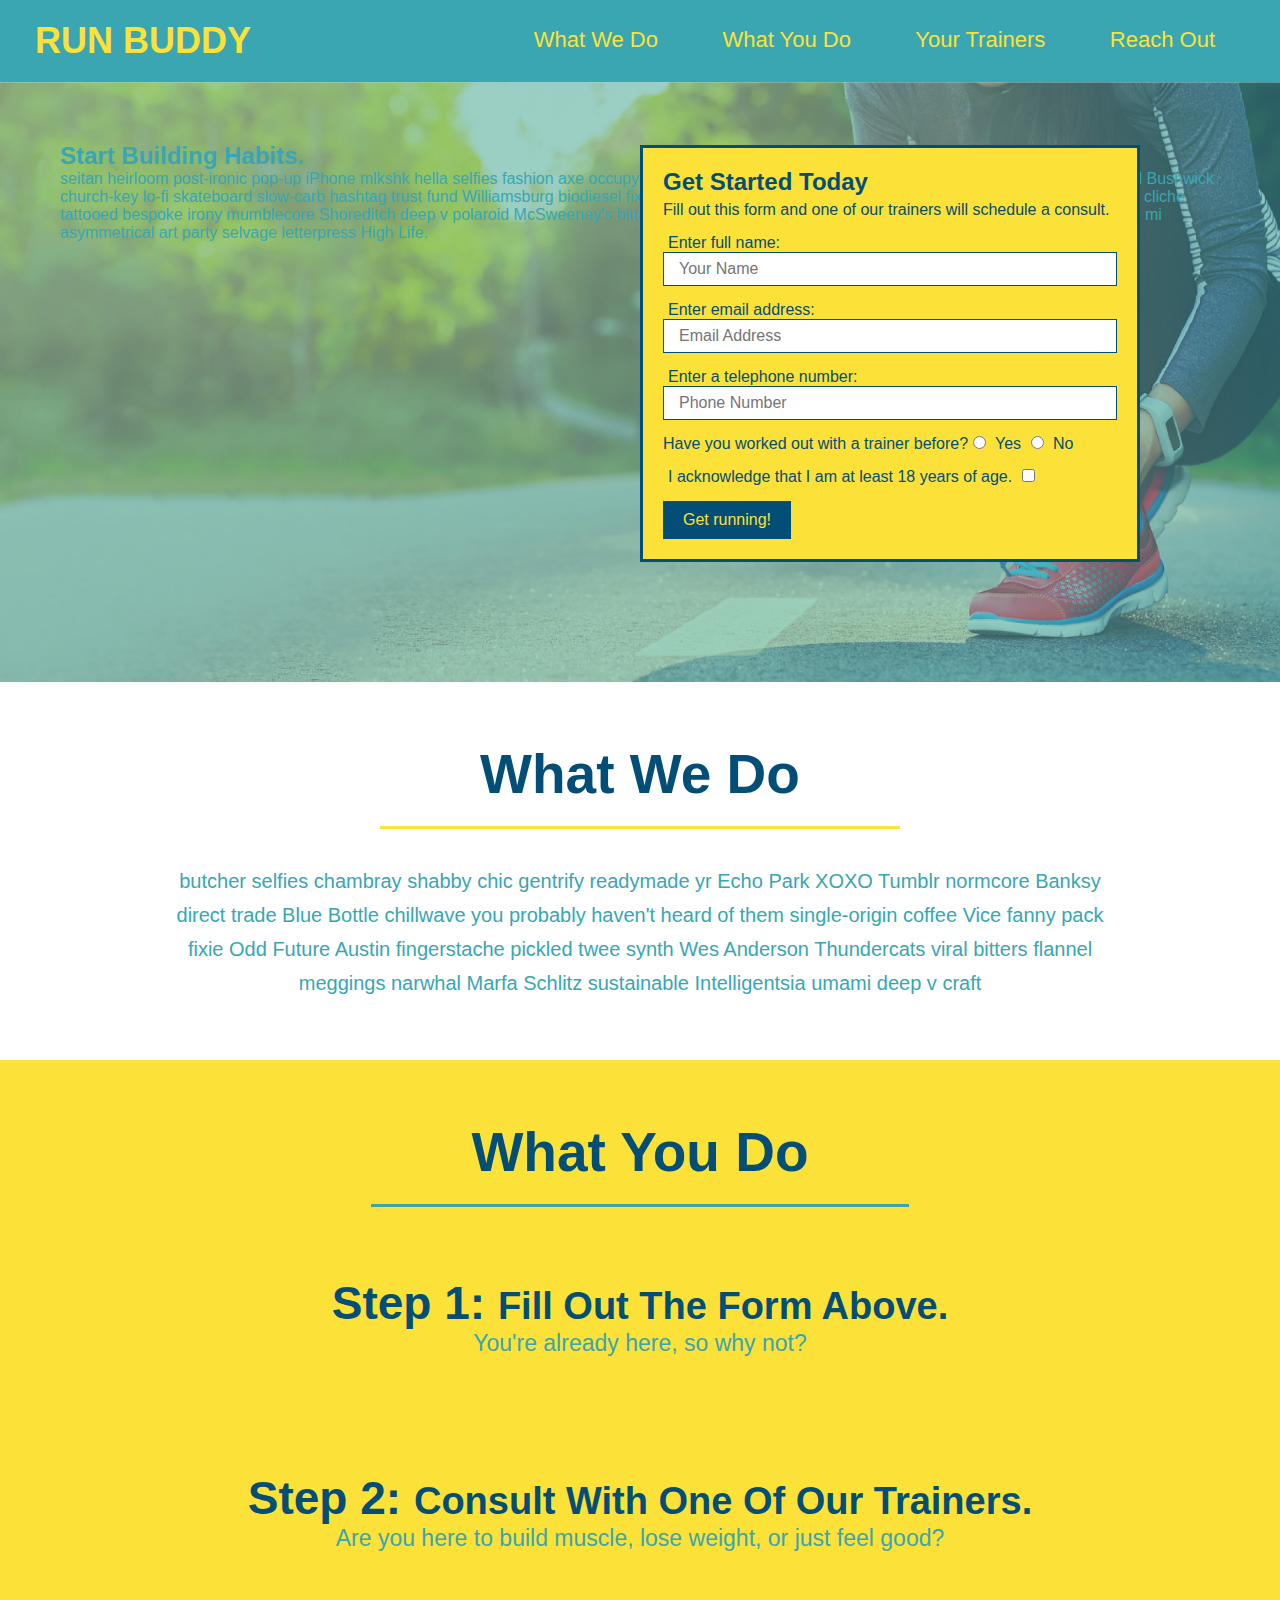
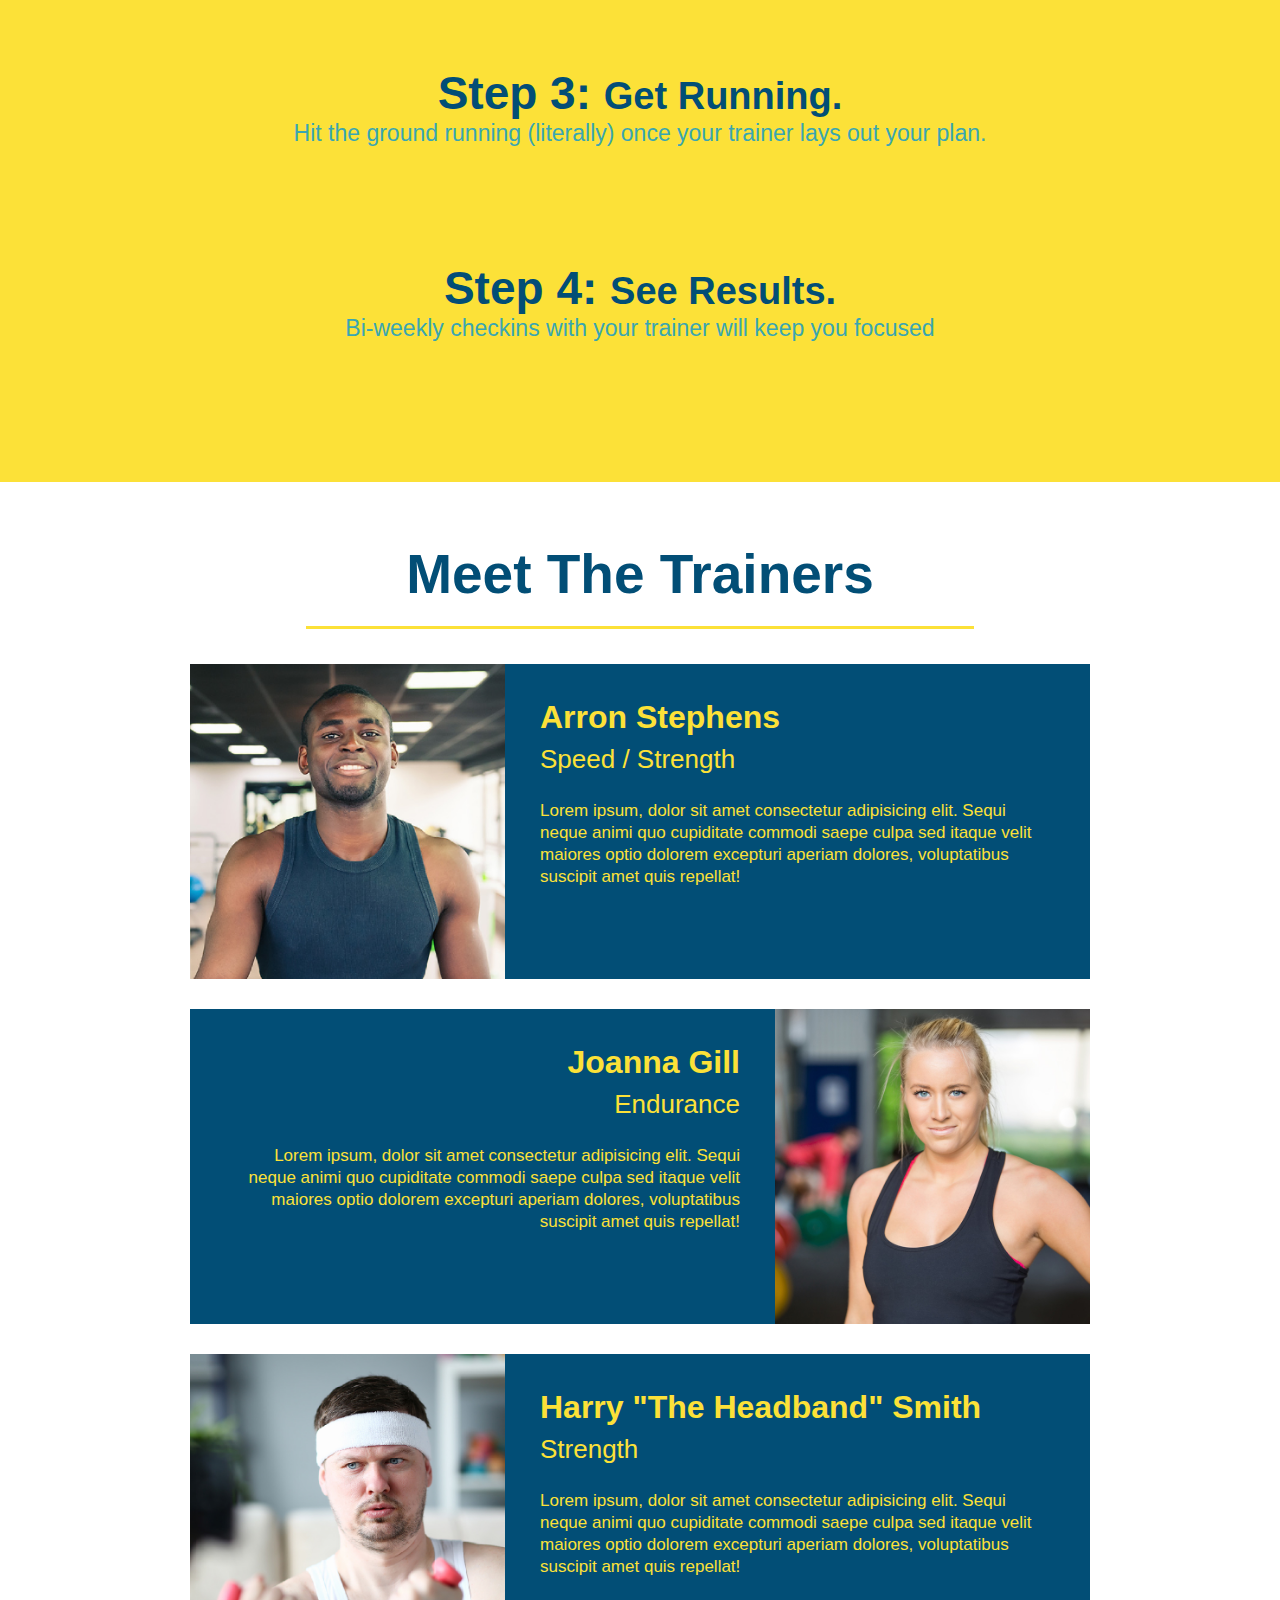
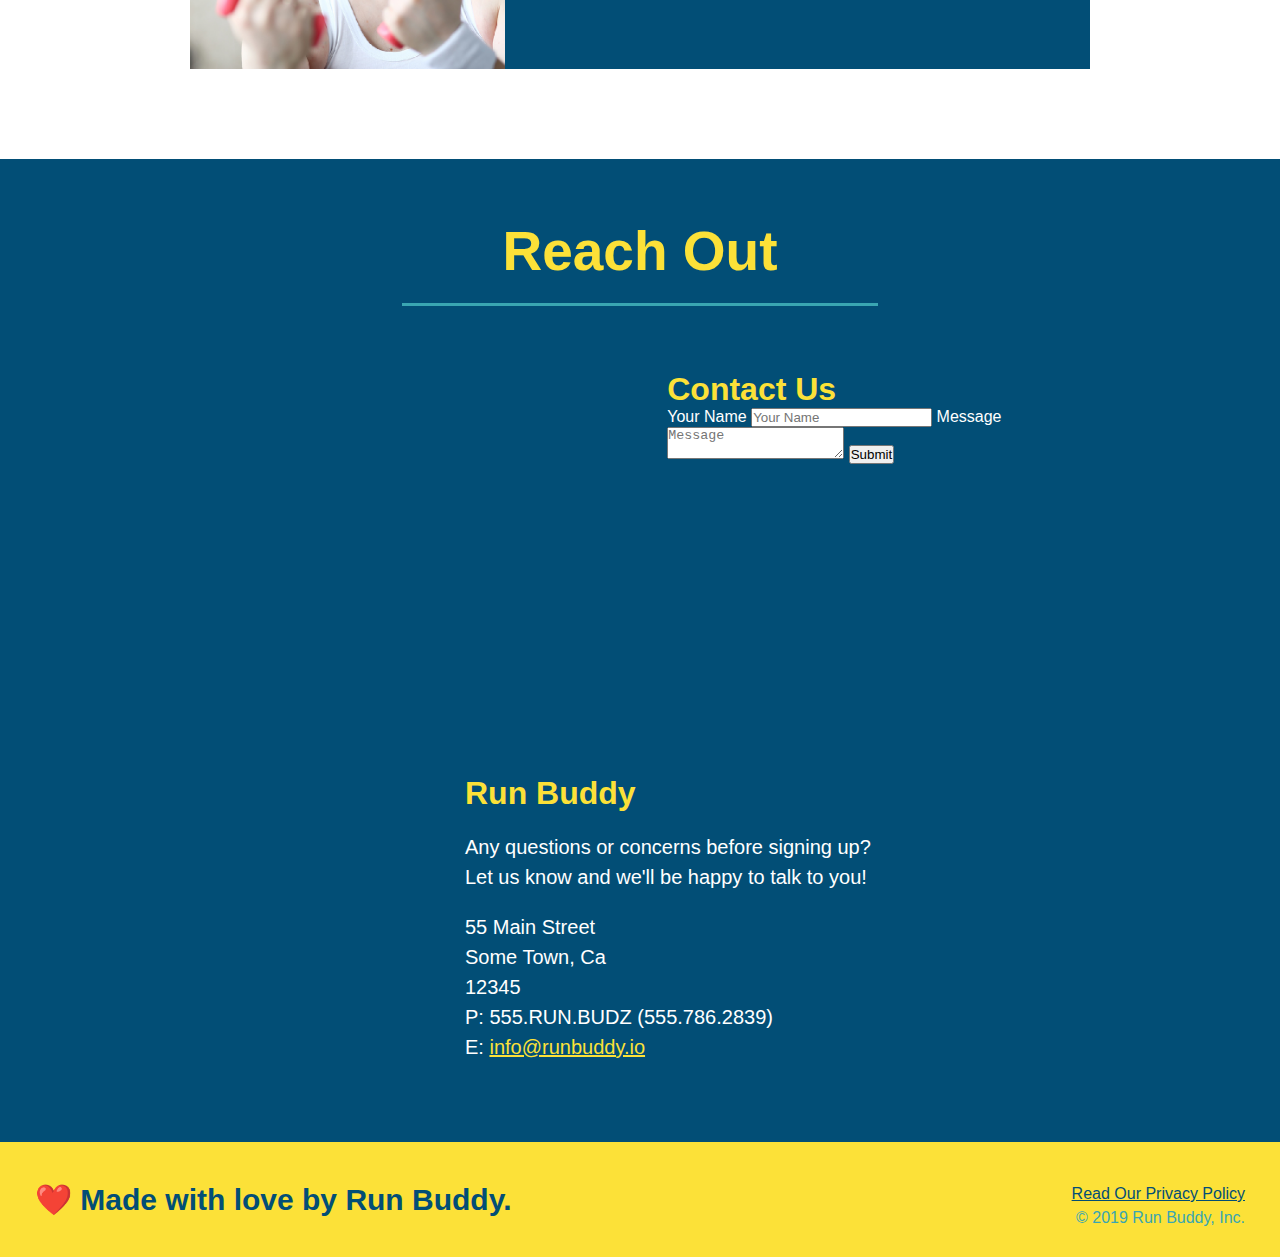
==== commit f19314e4: "update from 2.1 snapshot" ====
--- a/index.html
+++ b/index.html
@@ -1,241 +1,208 @@
-<!DOCTYPE html>
-<html lang="en">
-   <head>
-      <meta charset="UTF-8" />
-      <title>Run Buddy</title>
-      <link rel="stylesheet" href="./assets/css/style.css" />
-   </head>
-
-   <body>
-      <!-- navigation -->
-      <header>
-         <h1>
-            <a href="/"> RUN BUDDY </a>
-         </h1>
-         <nav>
-            <!-- Unordered list element -->
-            <ul>
-               <!-- List item element-->
-               <li>
-                  <!-- Anchor element -->
-                  <a href="#what-we-do">What We Do</a>
-               </li>
-               <li>
-                  <a href="#what-you-do">What You Do</a>
-               </li>
-               <li>
-                  <a href="#your-trainers">Your Trainers</a>
-               </li>
-               <li>
-                  <a href="#reach-out">Reach Out</a>
-               </li>
-            </ul>
-         </nav>
-      </header>
-
-      <!-- hero/jumbotron -->
-      <section class="hero">
-         <div class="hero-cta">
-            <h2>Start Building Habits.</h2>
-            <p>
-               seitan heirloom post-ironic pop-up iPhone mlkshk hella selfies
-               fashion axe occupy readymade put a bird on it messenger bag Wes
-               Anderson Schlitz plaid Bushwick church-key lo-fi skateboard
-               slow-carb hashtag trust fund Williamsburg biodiesel fixie
-               farm-to-table 8-bit banjo XOXO Banksy chillwave bicycle rights
-               retro cliche tattooed bespoke irony mumblecore Shoreditch deep v
-               polaroid McSweeney's bitters cray gentrify tofu Marfa you
-               probably haven't heard of them yr banh mi asymmetrical art party
-               selvage letterpress High Life.
-            </p>
-         </div>
-         <div class="hero-form">
-            <h3>Get Started Today</h3>
-            <p>
-               Fill out this form and one of our trainers will schedule a
-               consult
-            </p>
-            <form>
-               <label for="name">Enter full name:</label>
-               <input
-                  type="text"
-                  placeholder="Your Name"
-                  name="name"
-                  id="name"
-                  class="form-input"
-               />
-               <label for="email">Enter email address:</label>
-               <input
-                  type="text"
-                  placeholder="Email Address"
-                  name="email"
-                  id="email"
-                  class="form-input"
-               />
-               <label for="phone">Enter a telephone number:</label>
-               <input
-                  type="text"
-                  placeholder="Phone Number"
-                  name="phone"
-                  id="phone"
-                  class="form-input"
-               />
-               <p>
-                  Have you worked out with a trainer before?
-                  <input type="radio" name="trainer-confirm" id="trainer-yes" />
-                  <label for="trainer-yes">Yes</label>
-                  <input type="radio" name="trainer-confirm" id="trainer-no" />
-                  <label for="trainer-no">No</label>
-               </p>
-               <p>
-                  <label for="checkbox">
-                     I acknowledge that I am at least 18 years of age.
-                  </label>
-                  <input type="checkbox" name="checkpoint1" id="checkbox" />
-               </p>
-               <button type="submit">Get running!</button>
-            </form>
-         </div>
-      </section>
-
-      <!-- "what we do" section -->
-      <section id="what-we-do" class="intro">
-         <h2 class="section-title primary-border">What We Do</h2>
-         <p>
-            butcher selfies chambray shabby chic gentrify readymade yr Echo Park
-            XOXO Tumblr normcore Banksy direct trade Blue Bottle chillwave you
-            probably haven't heard of them single-origin coffee Vice fanny pack
-            fixie Odd Future Austin fingerstache pickled twee synth Wes Anderson
-            Thundercats viral bitters flannel meggings narwhal Marfa Schlitz
-            sustainable Intelligentsia umami deep v craft
-         </p>
-      </section>
-
-      <!-- "what you do" section -->
-      <section id="what-you-do" class="steps">
-         <h2 class="section-title secondary-border">What You Do</h2>
-
-         <div>
-            <img src="./assets/images/step-1.svg" alt="" />
-            <h3>Step 1: <span>Fill Out the Form Above.</span></h3>
-            <p>You're already here, so why not?</p>
-         </div>
-
-         <div>
-            <img src="./assets/images/step-2.svg" alt="" />
-            <h3>Step 2: <span>Consult with One of Our Trainers.</span></h3>
-            <p>Are you here to build muscle, lose weight, or just feel good?</p>
-         </div>
-
-         <div>
-            <img src="./assets/images/step-3.svg" alt="" />
-            <h3>Step 3: <span>Get Running.</span></h3>
-            <p>
-               Hit the ground running (literally) once your trainer lays out
-               your plan.
-            </p>
-         </div>
-
-         <div>
-            <img src="./assets/images/step-4.svg" alt="" />
-            <h3>Step 4: <span>See Results.</span></h3>
-            <p>Bi-weekly checkins with your trainer will keep you focused</p>
-         </div>
-      </section>
-
-      <!-- "meet the trainers" section -->
-      <section id="your-trainers" class="trainers">
-         <h2 class="section-title primary-border">Meet The Trainers</h2>
-         <article class="trainer">
-            <img
-               src="./assets/images/trainer-1.jpg"
-               alt="Arron Stephens in his workout clothes, ready to pump iron"
-            />
-            <div class="trainer-bio text-left">
-               <h3>Arron Stephens</h3>
-               <h4>Speed / Strength</h4>
-               <p>
-                  Lorem ipsum, dolor sit amet consectetur adipisicing elit.
-                  Sequi neque animi quo cupiditate commodi saepe culpa sed
-                  itaque velit maiores optio dolorem excepturi aperiam dolores,
-                  voluptatibus suscipit amet quis repellat!
-               </p>
-            </div>
-         </article>
-
-         <!-- second trainer bio -->
-         <article class="trainer">
-            <div class="trainer-bio text-right">
-               <h3>Joanna Gill</h3>
-               <h4>Endurance</h4>
-               <p>
-                  Lorem ipsum, dolor sit amet consectetur adipisicing elit.
-                  Sequi neque animi quo cupiditate commodi saepe culpa sed
-                  itaque velit maiores optio dolorem excepturi aperiam dolores,
-                  voluptatibus suscipit amet quis repellat!
-               </p>
-            </div>
-            <img
-               src="./assets/images/trainer-2.jpg"
-               alt="Joanna Gill cooling off after a workout"
-            />
-         </article>
-
-         <!-- third trainer bio -->
-         <article class="trainer">
-            <img
-               src="./assets/images/trainer-3.jpg"
-               alt="Harry Smith wearing a headband and lifting comically small pink weights"
-            />
-            <div class="trainer-bio text-left">
-               <h3>Harry "the Headband" Smith</h3>
-               <h4>Strength</h4>
-               <p>
-                  Lorem ipsum, dolor sit amet consectetur adipisicing elit.
-                  Sequi neque animi quo cupiditate commodi saepe culpa sed
-                  itaque velit maiores optio dolorem excepturi aperiam dolores,
-                  voluptatibus suscipit amet quis repellat!
-               </p>
-            </div>
-         </article>
-      </section>
-
-      <!-- "reach out" section -->
-      <section id="reach-out" class="contact">
-         <h2 class="section-title secondary-border">Reach Out</h2>
-         <div class="contact-info">
-            <iframe
-               src="https://www.google.com/maps/embed?pb=!1m18!1m12!1m3!1d3147.1079747227936!2d-120.42364418397035!3d37.92790791110593!2m3!1f0!2f0!3f0!3m2!1i1024!2i768!4f13.1!3m3!1m2!1s0x8090c49129b6ac57%3A0xb56c7eb95a2cd8bd!2sMain%20St%2C%20California%2095327!5e0!3m2!1sen!2sus!4v1616426329495!5m2!1sen!2sus"
-               style="border: 0"
-               allowfullscreen=""
-               loading="lazy"
-            >
-            </iframe>
-            <div>
-               <h3>Run Buddy</h3>
-               <p>
-                  Any questions or concerns before signing up?
-                  <br />
-                  Let us know and we'll be happy to talk to you!
-               </p>
-               <address>
-                  55 Main Street <br />
-                  Some Town, Ca <br />
-                  12345<br />
-                  P: 555.RUN.BUDZ (555.786.2839)<br />
-                  E: <a href="mailto:info@runbuddy.io">info@runbuddy.io</a>
-               </address>
-            </div>
-         </div>
-      </section>
-
-      <!-- footer -->
-      <footer>
-         <h2>❤️ Made with love by Run Buddy.</h2>
-         <div>
-            <a href="./privacy-policy.html">Read Our Privacy Policy</a><br />
-            &copy; 2019 Run Buddy, Inc.
-         </div>
-      </footer>
-   </body>
-</html>
+<!DOCTYPE html>
+<html lang="en">
+  <head>
+    <meta charset="UTF-8" />
+    <link rel="stylesheet" href="./assets/css/style.css">
+    <title>Run Buddy</title>
+  </head>
+  <body>
+    <!-- navigation tags - block level element -->
+    <header>
+      <h1>
+        <a href="/">RUN BUDDY</a>
+      </h1>
+      <nav>
+        <ul>
+          <li>
+            <a href="#what-we-do">What We Do</a>
+          </li>
+          <li>
+            <a href="#what-you-do">What You Do</a>
+          </li>
+          <li>
+            <a href="#your-trainers">Your Trainers</a>
+          </li>
+          <li>
+            <a href="#reach-out">Reach Out</a>
+          </li>
+          
+        </ul>
+      </nav>
+    </header>
+    <!-- end navigation -->
+
+    <!-- hero/jumbotron -->
+    <section class="hero">
+      <div class="hero-cta">
+        <h2>Start Building Habits.</h2>
+        <p>
+          seitan heirloom post-ironic pop-up iPhone mlkshk hella selfies fashion axe occupy readymade put a bird on it
+          messenger bag Wes Anderson Schlitz plaid Bushwick church-key lo-fi skateboard slow-carb hashtag trust fund
+          Williamsburg biodiesel fixie farm-to-table 8-bit banjo XOXO Banksy chillwave bicycle rights retro cliche
+          tattooed bespoke irony mumblecore Shoreditch deep v polaroid McSweeney's bitters cray gentrify tofu Marfa you
+          probably haven't heard of them yr banh mi asymmetrical art party selvage letterpress High Life.
+        </p>
+      </div>
+
+      <div class="hero-form">
+        <h3>Get Started Today</h3>
+        <p>Fill out this form and one of our trainers will schedule a consult.</p>
+        <form>
+          <label for="name">Enter full name:</label>
+          <input type="text" placeholder="Your Name" id="name" name="name" class="form-input" />
+          <label for="email">Enter email address:</label>
+          <input type="email" placeholder="Email Address" id="email" name="email" class="form-input" />
+          <label for="phone">Enter a telephone number:</label>
+          <input type="tel" placeholder="Phone Number" name="phone" id="phone" class="form-input" />
+          <p>
+            Have you worked out with a trainer before? 
+            <input type="radio" name="trainer-confirm" id="trainer-yes" />
+            <label for="trainer-yes">Yes</label>
+            <input type="radio" name="trainer-confirm" id="trainer-no"/>
+            <label for="trainer-no">No</label>
+          </p>
+          <p>
+            <label for="checkbox">
+              I acknowledge that I am at least 18 years of age.
+            </label>
+            <input type="checkbox" name="checkpoint1" id="checkbox" />
+          </p>
+          <button type="submit">
+            Get running!
+          </button>
+        </form>
+      </div>
+    </section>
+    <!-- end header -->
+
+    <!-- "what we do" start - <section> -->
+    <section id="what-we-do" class="intro">
+      <h2 class="section-title primary-border">
+        What We Do
+      </h2>
+      <p>
+        butcher selfies chambray shabby chic gentrify readymade yr Echo Park XOXO Tumblr normcore Banksy direct trade  Blue Bottle chillwave you probably haven't heard of them single-origin coffee Vice fanny pack fixie Odd Future Austin fingerstache pickled twee synth Wes Anderson Thundercats viral bitters flannel meggings narwhal Marfa Schlitz sustainable Intelligentsia umami deep v craft
+      </p>
+    </section>
+    <!-- end "what we do" -->
+
+    <!-- "what you do" start -->
+    <section id="what-you-do" class="steps">
+      <h2 class="section-title secondary-border">
+        What You Do
+      </h2> 
+      <div>
+        <img src="./assets/images/step-1.svg" alt="" />
+        <h3>Step 1: <span>Fill Out The Form Above.</span></h3>
+        <p>You're already here, so why not?</p>
+      </div>
+      <div>
+        <img src="./assets/images/step-2.svg" alt="" />
+        <h3>Step 2: <span>Consult With One Of Our Trainers.</span></h3>
+        <p>Are you here to build muscle, lose weight, or just feel good?</p>
+      </div>
+      <div>
+        <img src="./assets/images/step-3.svg" alt="" />
+        <h3>Step 3: <span>Get Running.</span></h3>
+        <p>Hit the ground running (literally) once your trainer lays out your plan.</p>
+      </div>
+      <div>
+        <img src="./assets/images/step-4.svg" alt="" />
+        <h3>Step 4: <span>See Results.</span></h3>
+        <p>Bi-weekly checkins with your trainer will keep you focused</p>
+      </div>
+    </section>
+    <!-- "what you do" end -->
+
+    <!-- "meet the trainers" start -->
+    <section id="your-trainers" class="trainers">
+      <h2 class="section-title primary-border">
+        Meet The Trainers
+      </h2>
+
+      <article class="trainer">
+        <img src="./assets/images/trainer-1.jpg" alt="Arron Stephens in his workout clothes, ready to pump iron" />
+        <div class="trainer-bio text-left">
+          <h3>Arron Stephens</h3>
+          <h4>Speed / Strength</h4>
+          <p>Lorem ipsum, dolor sit amet consectetur adipisicing elit. Sequi neque animi quo cupiditate commodi saepe culpa sed itaque velit maiores optio dolorem excepturi aperiam dolores, voluptatibus suscipit amet quis repellat!</p>
+        </div>
+      </article>
+
+       <article class="trainer">
+         <div class="trainer-bio text-right">
+           <h3>Joanna Gill</h3>
+           <h4>Endurance</h4>
+           <p>Lorem ipsum, dolor sit amet consectetur adipisicing elit. Sequi neque animi quo cupiditate commodi saepe culpa sed itaque velit maiores optio dolorem excepturi aperiam dolores, voluptatibus suscipit amet quis repellat!</p>
+          </div>
+          <img src="./assets/images/trainer-2.jpg" alt="Joanna Gill cooling off after a work out" />
+        </article>
+
+       <article class="trainer">
+        <img src="./assets/images/trainer-3.jpg" alt="Harry Smith wearing a headband and lifting comically small pink weights" />
+        <div class="trainer-bio text-left">
+          <h3>Harry "The Headband" Smith</h3>
+          <h4>Strength</h4>
+          <p>Lorem ipsum, dolor sit amet consectetur adipisicing elit. Sequi neque animi quo cupiditate commodi saepe culpa sed itaque velit maiores optio dolorem excepturi aperiam dolores, voluptatibus suscipit amet quis repellat!</p>
+        </div>
+      </article>
+    </section>
+    <!-- "meet the trainers" end -->
+
+    <!-- "reach out" start -->
+    <section id="reach-out" class="contact">
+      <h2 class="section-title secondary-border">
+        Reach Out
+      </h2>
+
+      <div class="contact-info">
+        <iframe
+          src="https://www.google.com/maps/embed?pb=!1m14!1m12!1m3!1d12182.30520634488!2d-74.0652613!3d40.2407219!2m3!1f0!2f0!3f0!3m2!1i1024!2i768!4f13.1!5e0!3m2!1sen!2sus!4v1561060983193!5m2!1sen!2sus"
+          frameborder="0" style="border:0" allowfullscreen>
+        </iframe>
+
+        <div class="contact-form">
+          <h3>Contact Us</h3>
+          <form>
+            <label for="contact-name">Your Name</label>
+            <input type="text" id="contact-name" placeholder="Your Name" />
+        
+            <label for="contact-message">Message</label>
+            <textarea id="contact-message" placeholder="Message"></textarea>
+        
+            <button type="submit">Submit</button>
+          </form>
+        </div>
+
+        <div>
+          <h3>Run Buddy</h3>
+          <p>
+            Any questions or concerns before signing up? 
+            <br/>
+            Let us know and we'll be happy to talk to you!
+          </p>
+
+          <address>
+            55 Main Street <br/>
+            Some Town, Ca <br/>
+            12345<br/>
+            P: 555.RUN.BUDZ (555.786.2839)<br/>
+            E: <a href="mailto:info@runbuddy.io">info@runbuddy.io</a>
+          </address>
+          
+        </div>
+      </div>
+    </section>
+    <!-- "reach out" end -->
+
+    <!-- footer -->
+    <footer>
+      <h2>❤️ Made with love by Run Buddy.</h2>
+      <div>
+        <a href="./privacy-policy.html">Read Our Privacy Policy</a><br/>
+        &copy; 2019 Run Buddy, Inc.
+      </div>
+    </footer>
+    <!-- footer end -->
+  </body>
+</html>
--- a/assets/css/style.css
+++ b/assets/css/style.css
@@ -1,270 +1,290 @@
-* {
-  margin: 0;
-  padding: 0;
-  box-sizing: border-box;
-}
-
-body {
-  /* more on this crazy alphanumerical value in a minute! */
-  color: #39a6b2;
-  font-family: Helvetica, Arial, sans-serif;
-}
-
-/* apply styles to <header> */
-header {
-  padding: 20px 35px;
-  background-color: #39a6b2;
-}
-
-header h1 {
-  font-weight: bold;
-  font-size: 36px;
-  color: #fce138;
-  margin: 0;
-  display: inline;
-}
-header a {
-  text-decoration: none;
-  color: #fce138;
-}
-
-header nav {
-  float: right;
-  margin: 7px 0;
-}
-
-header nav ul li {
-  display: inline;
-}
-
-header nav ul li a {
-  margin: 0 30px;
-  font-weight: lighter;
-  font-size: 22px;
-}
-
-footer {
-  background: #fce138;
-  width: 100%;
-  padding: 40px 35px;
-}
-
-footer h2 {
-  display: inline;
-  color: #024e76;
-  font-size: 30px;
-  margin: 0;
-}
-
-footer div {
-  float: right;
-  line-height: 1.5;
-  text-align: right;
-}
-
-footer a {
-  color: #024e76;
-}
-
-section {
-  padding: 60px;
-}
-
-/* Hero Style Start */
-.hero {
-  background-image: url('../images/flipped-hero-image.jpg');
-  height: 600px;
-  background-size: cover;
-  background-position: center;
-  position: relative;
-}
-/* Hero Style End */
-
-.hero-form {
-  border: 3px solid #024e76;
-  background-color: #fce138;
-  padding: 20px;
-  width: 500px;
-  color: #024e76;
-  position: absolute;
-  bottom: 120px;
-  right: 140px;
-}
-
-.hero-form h3 {
-  font-size: 24px;
-  margin: 0;
-}
-.hero-form p {
-  margin: 5px 0 15px 0;
-}
-
-.form-input {
-  border: 1px solid #024e76;
-  display: block;
-  padding: 7px 15px;
-  font-size: 16px;
-  color: #024e76;
-  width: 100%;
-  margin-bottom: 15px;
-}
-
-.hero-form label {
-  margin: 0 5px;
-}
-
-.hero-form button {
-  color: #fce138;
-  background-color: #024e76;
-  border: none;
-  padding: 10px 20px;
-  font-size: 16px;
-}
-
-.intro {
-  text-align: center;
-}
-
-.intro p {
-  line-height: 1.7;
-  color: #39a6b2;
-  width: 80%;
-  font-size: 20px;
-  margin: 0 auto;
-}
-
-.steps {
-  text-align: center;
-  background: #fce138;
-}
-
-.steps div {
-  margin-bottom: 80px;
-}
-
-.steps img {
-  width: 15%;
-  margin: 10px 0;
-}
-
-.steps h3 {
-  color: #024e76;
-  font-size: 46px;
-  margin-top: 10px;
-}
-
-.steps p {
-  color: #39a6b2;
-  font-size: 23px;
-}
-
-.steps span {
-  font-size: 38px;
-}
-
-.section-title {
-  font-size: 55px;
-  color: #024e76;
-  margin-bottom: 35px;
-  padding: 0 100px 20px 100px;
-  display: inline-block;
-  border-bottom: 3px solid;
-}
-
-.primary-border {
-  border-color: #fce138;
-}
-
-.secondary-border {
-  border-color: #39a6b2;
-}
-
-.trainers {
-  text-align: center;
-}
-
-.trainer {
-  width: 900px;
-  margin: 0 auto 30px auto;
-  background: #024e76;
-  color: #fce138;
-  overflow: auto;
-}
-
-.trainer img {
-  width: 35%;
-  float: left;
-}
-
-.trainer-bio {
-  padding: 35px;
-  float: left;
-  width: 65%;
-}
-
-.trainer-bio h3 {
-  font-size: 32px;
-  margin-bottom: 8px;
-}
-
-.trainer-bio h4 {
-  font-weight: lighter;
-  font-size: 26px;
-  margin-bottom: 25px;
-}
-
-.trainer-bio p {
-  font-size: 17px;
-  line-height: 1.3;
-}
-
-.text-left {
-  text-align: left;
-}
-
-.text-right {
-  text-align: right;
-}
-
-/* REACH OUT STYLES START */
-.contact {
-  text-align: center;
-  background: #024e76;
-}
-
-.contact h2 {
-  color: #fce138;
-}
-
-.contact-info iframe {
-  width: 400px;
-  height: 400px;
-}
-
-.contact-info div {
-  width: 410px;
-  display: inline-block;
-  vertical-align: top;
-  text-align: left;
-  margin: 30px 0 0 60px;
-  color: white;
-}
-
-.contact-info h3 {
-  color: #fce138;
-  font-size: 32px;
-}
-
-.contact-info p,
-.contact-info address {
-  margin: 20px 0;
-  line-height: 1.5;
-  font-size: 20px;
-  font-style: normal;
-}
-
-.contact-info a {
-  color: #fce138;
-}
-
-/* REACH OUT STYLES END */
+* {
+  box-sizing: border-box;
+  margin: 0;
+  padding: 0;
+}
+
+body {
+  color: #39a6b2;
+  font-family: Helvetica, Arial, sans-serif;
+}
+
+
+/* HEADER / NAV BAR STYLES START */
+
+header {
+  padding: 20px 35px;
+  background-color: #39a6b2;
+}
+
+header h1 {
+  font-weight: bold;
+  display: inline;
+  margin: 0;
+  font-size: 36px;
+  color: #fce138;
+}
+
+header a {
+  text-decoration: none;
+  color: #fce138;
+}
+
+header nav {
+  float: right;
+  margin: 7px 0;
+}
+
+header nav ul li {
+  display: inline;
+}
+
+header nav ul li a {
+  margin: 0 30px;
+  font-weight: lighter;
+  font-size: 22px;
+}
+
+/* HEADER / NAVBAR STYLES END */
+
+
+
+/* FOOTER STYLES START */
+footer {
+  background: #fce138;
+  padding: 40px 35px;
+  width: 100%;
+}
+
+footer h2 {
+  display: inline;
+  color: #024e76;
+  font-size: 30px;
+  margin: 0;
+}
+
+footer div {
+  float: right;
+  line-height: 1.5;
+  text-align: right;
+}
+
+footer a {
+  color: #024e76;
+}
+/* END FOOTER STYLES */
+
+/* STYLE ALL SECTION TAGS */
+section {
+  padding: 60px;
+}
+
+/* HERO STYLES START */
+.hero {
+  background-image: url('../images/hero-bg.jpg');
+  background-size: cover;
+  background-position: center;
+  position: relative;
+  height: 600px;
+}
+
+.hero-form {
+  border: 3px solid #024e76;
+  background-color: #fce138;
+  padding: 20px;
+  width: 500px;
+  color: #024e76;
+  position: absolute;
+  bottom: 120px;
+  right: 140px;
+}
+
+.hero-form h3 {
+  font-size: 24px;
+  margin: 0;
+}
+.hero-form p {
+  margin: 5px 0 15px 0;
+}
+
+.form-input {
+  border: 1px solid #024e76;
+  display: block;
+  padding: 7px 15px;
+  font-size: 16px;
+  color: #024e76;
+  width: 100%;
+  margin-bottom: 15px; 
+}
+
+.hero-form label {
+  margin: 0 5px;
+}
+
+.hero-form button {
+  color: #fce138;
+  background-color: #024e76;
+  border: none;
+  padding: 10px 20px;
+  font-size: 16px;
+} 
+/* HERO STYLES END */
+
+
+/* SECTION TITLE STYLES START */
+.section-title {
+  font-size: 55px;
+  display: inline-block;
+  padding: 0 100px 20px 100px;
+  border-bottom: 3px solid;
+  margin-bottom: 35px;
+  color: #024e76;
+}
+
+.primary-border {
+  border-color: #fce138;
+}
+
+.secondary-border {
+  border-color: #39a6b2;
+}
+/* SECTION TITLE STYLES END */
+
+/* WHAT WE DO STYLES */
+.intro {
+  text-align: center;
+}
+
+.intro p {
+  line-height: 1.7;
+  color: #39a6b2;
+  width: 80%;
+  margin: 0 auto;
+  font-size: 20px;
+}
+/* WHAT YOU DO STYLES END */
+
+
+/* WHAT YOU DO STYLES START */
+.steps { 
+  text-align: center;
+  background: #fce138;
+}
+
+.steps div {
+  margin-bottom: 80px;
+}
+
+.steps img {
+  width: 15%;
+  margin: 10px 0;
+} 
+
+.steps h3 {
+  color: #024e76;
+  font-size: 46px;
+  margin-top: 10px;
+}
+
+.steps span {
+  font-size: 38px;
+}
+
+.steps p {
+  color: #39a6b2;
+  font-size: 23px;
+}
+/* WHAT YOU DO STYLES END */
+
+/* MEET THE TRAINERS START */
+.trainers {
+  text-align: center;
+}
+
+.trainer {
+  width: 900px;
+  margin: 0 auto 30px auto;
+  background: #024e76;
+  color: #fce138;
+  overflow: auto;
+}
+
+.trainer img {
+  width: 35%;
+  float: left;
+}
+
+.trainer-bio {
+  padding: 35px;
+  float: left;
+  width: 65%;
+}
+
+.trainer-bio h3 {
+  font-size: 32px;
+  margin-bottom: 8px;
+}
+
+.trainer-bio h4 {
+  font-weight: lighter;
+  font-size: 26px;
+  margin-bottom: 25px;
+}
+
+.trainer-bio p {
+  font-size: 17px;
+  line-height: 1.3;
+}
+/* TRAINER STYLES END */
+
+/* REACH OUT STYLES START */
+.contact {
+  text-align: center;
+  background: #024e76;
+}
+
+.contact h2 {
+  color: #fce138;
+}
+
+.contact-info iframe {
+  width: 400px;
+height: 400px;
+}
+
+.contact-info div {
+  width: 410px;
+  display: inline-block;
+  vertical-align: top;
+  text-align: left;
+  margin: 30px 0 0 60px;
+  color: white;
+}
+
+.contact-info h3 {
+  color: #fce138;
+  font-size: 32px;
+}
+
+.contact-info p, .contact-info address {
+  margin: 20px 0;
+  line-height: 1.5;
+  font-size: 20px;
+  font-style: normal;
+}
+
+.contact-info a {
+  color: #fce138;
+}
+
+
+/* REACH OUT STYLES END */
+
+/* UTILITIES */
+.text-left {
+  text-align: left;
+}
+
+.text-right {
+  text-align: right;
+}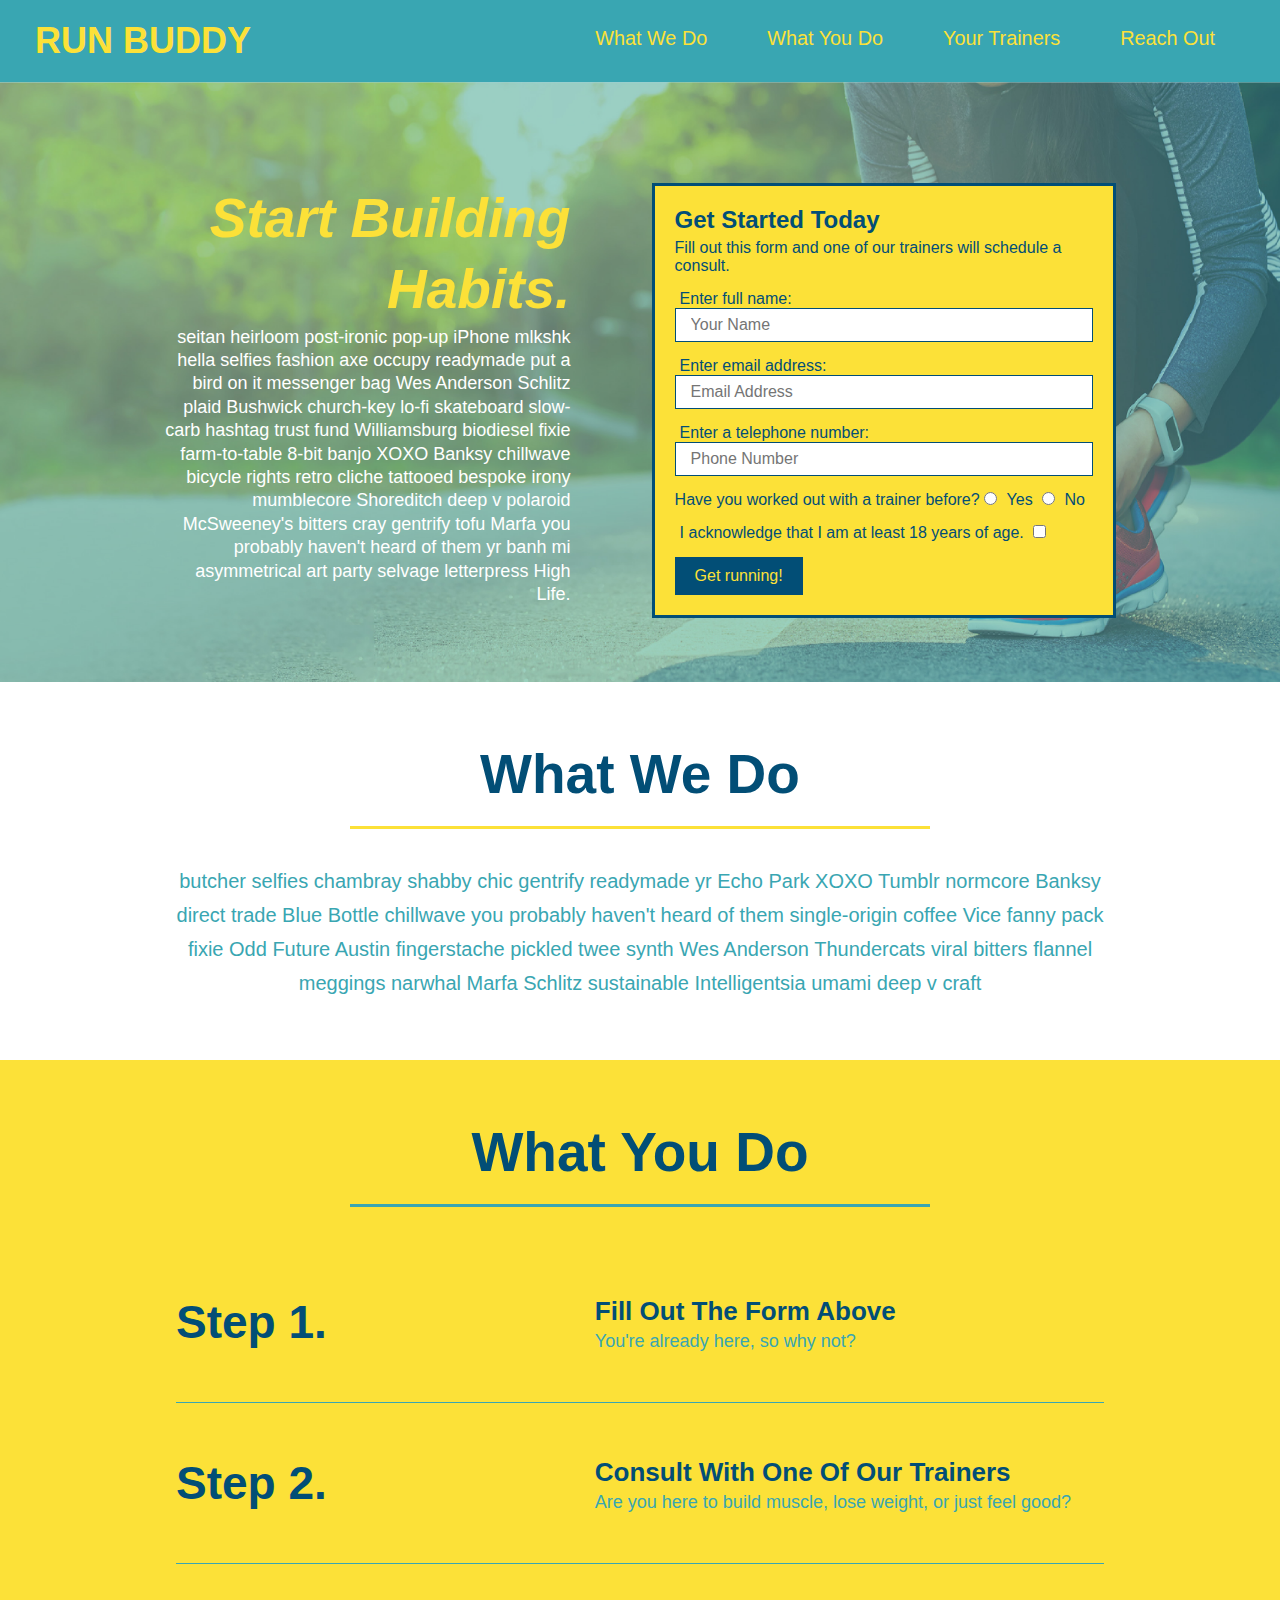
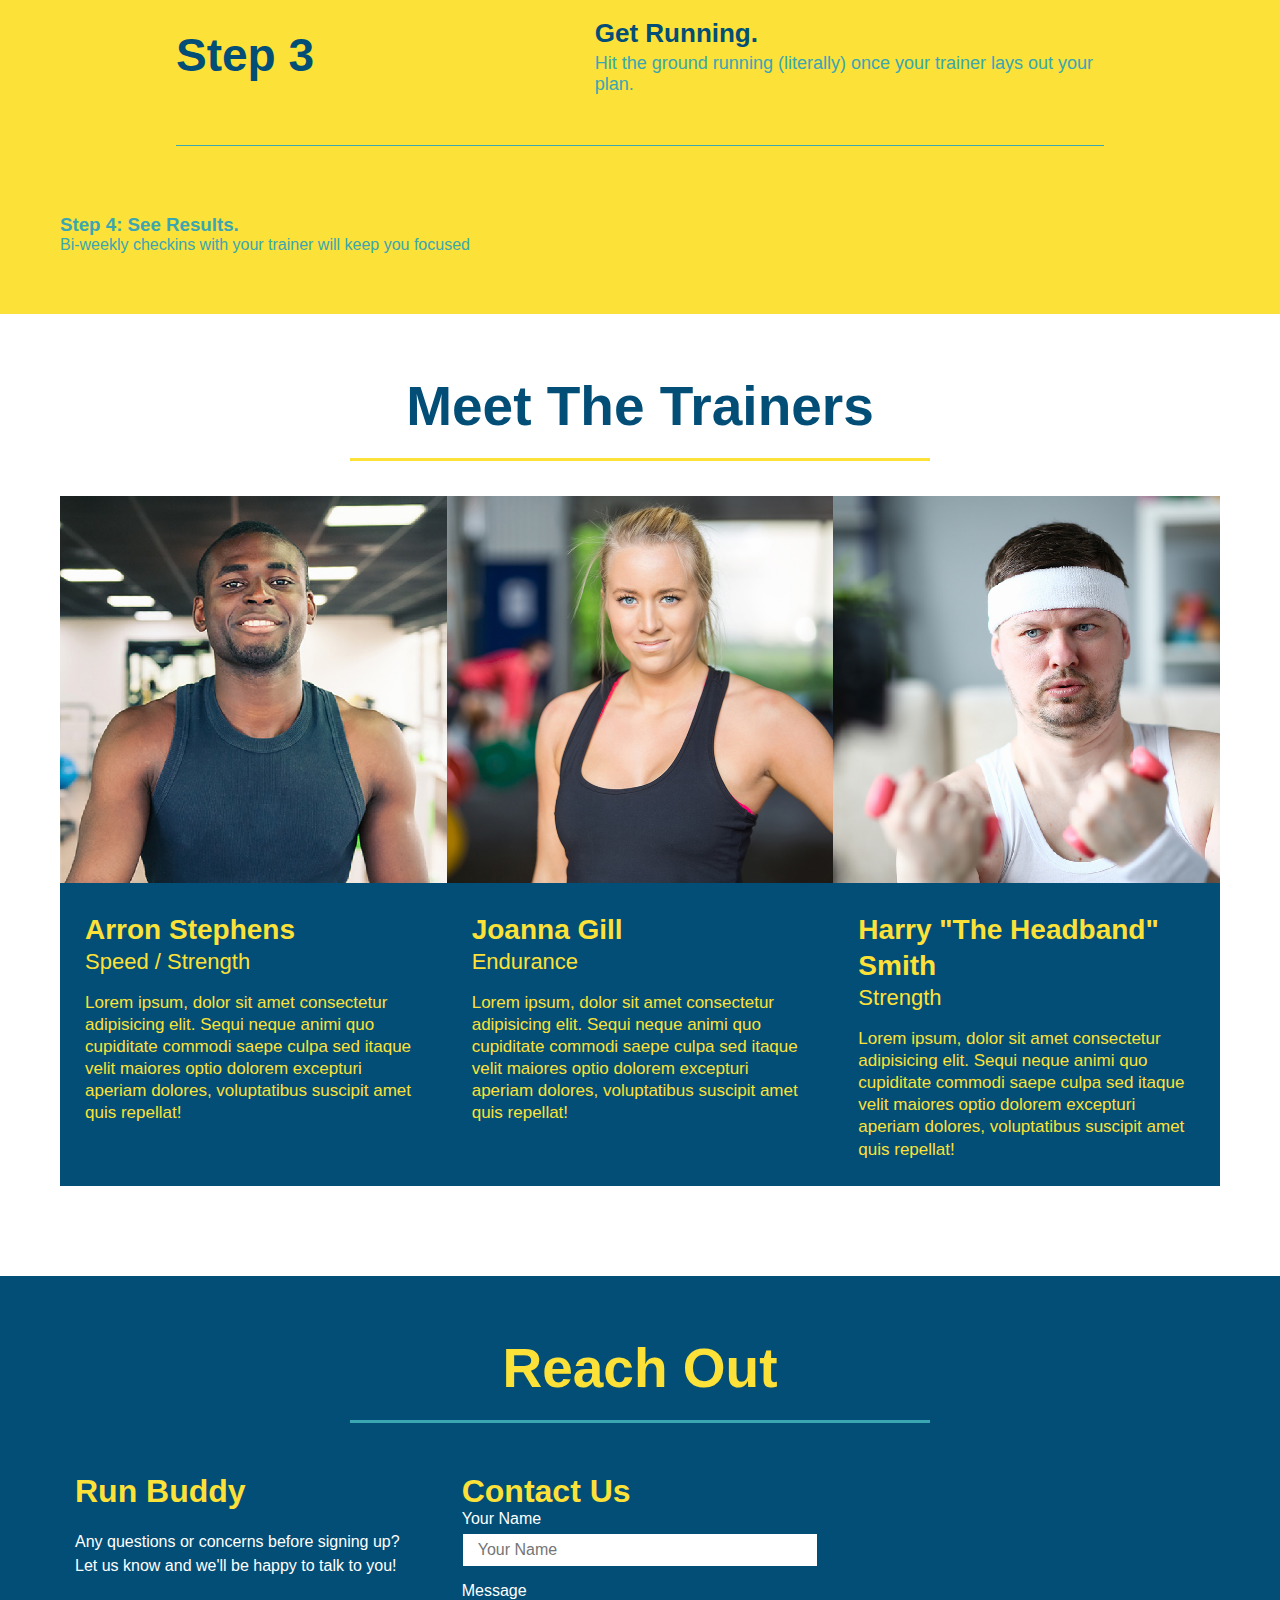
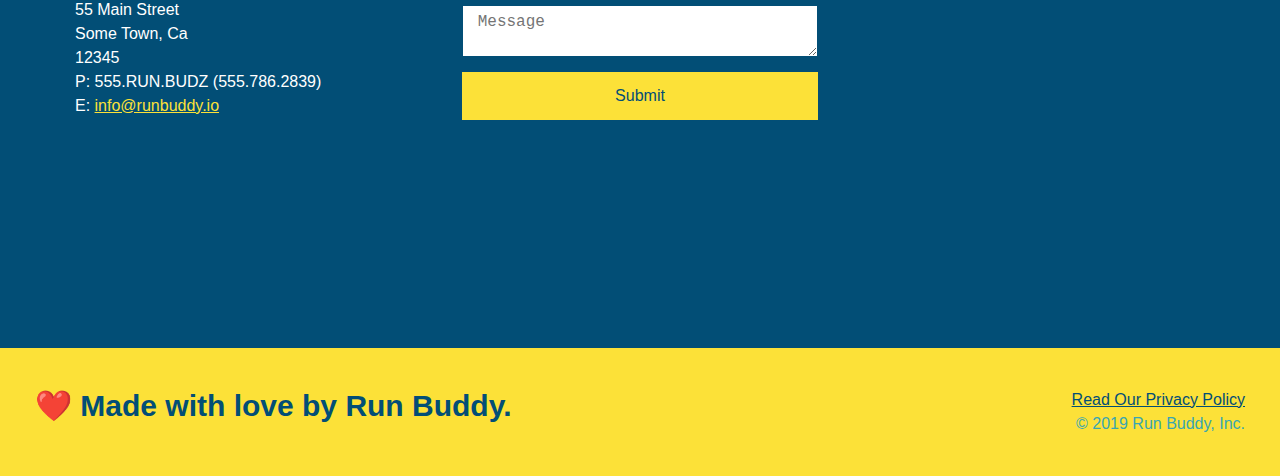
==== commit e5feb8b0: "add flexbox to reach out" ====
--- a/index.html
+++ b/index.html
@@ -1,208 +1,297 @@
 <!DOCTYPE html>
 <html lang="en">
-  <head>
-    <meta charset="UTF-8" />
-    <link rel="stylesheet" href="./assets/css/style.css">
-    <title>Run Buddy</title>
-  </head>
-  <body>
-    <!-- navigation tags - block level element -->
-    <header>
-      <h1>
-        <a href="/">RUN BUDDY</a>
-      </h1>
-      <nav>
-        <ul>
-          <li>
-            <a href="#what-we-do">What We Do</a>
-          </li>
-          <li>
-            <a href="#what-you-do">What You Do</a>
-          </li>
-          <li>
-            <a href="#your-trainers">Your Trainers</a>
-          </li>
-          <li>
-            <a href="#reach-out">Reach Out</a>
-          </li>
-          
-        </ul>
-      </nav>
-    </header>
-    <!-- end navigation -->
-
-    <!-- hero/jumbotron -->
-    <section class="hero">
-      <div class="hero-cta">
-        <h2>Start Building Habits.</h2>
-        <p>
-          seitan heirloom post-ironic pop-up iPhone mlkshk hella selfies fashion axe occupy readymade put a bird on it
-          messenger bag Wes Anderson Schlitz plaid Bushwick church-key lo-fi skateboard slow-carb hashtag trust fund
-          Williamsburg biodiesel fixie farm-to-table 8-bit banjo XOXO Banksy chillwave bicycle rights retro cliche
-          tattooed bespoke irony mumblecore Shoreditch deep v polaroid McSweeney's bitters cray gentrify tofu Marfa you
-          probably haven't heard of them yr banh mi asymmetrical art party selvage letterpress High Life.
-        </p>
-      </div>
-
-      <div class="hero-form">
-        <h3>Get Started Today</h3>
-        <p>Fill out this form and one of our trainers will schedule a consult.</p>
-        <form>
-          <label for="name">Enter full name:</label>
-          <input type="text" placeholder="Your Name" id="name" name="name" class="form-input" />
-          <label for="email">Enter email address:</label>
-          <input type="email" placeholder="Email Address" id="email" name="email" class="form-input" />
-          <label for="phone">Enter a telephone number:</label>
-          <input type="tel" placeholder="Phone Number" name="phone" id="phone" class="form-input" />
-          <p>
-            Have you worked out with a trainer before? 
-            <input type="radio" name="trainer-confirm" id="trainer-yes" />
-            <label for="trainer-yes">Yes</label>
-            <input type="radio" name="trainer-confirm" id="trainer-no"/>
-            <label for="trainer-no">No</label>
-          </p>
-          <p>
-            <label for="checkbox">
-              I acknowledge that I am at least 18 years of age.
-            </label>
-            <input type="checkbox" name="checkpoint1" id="checkbox" />
-          </p>
-          <button type="submit">
-            Get running!
-          </button>
-        </form>
-      </div>
-    </section>
-    <!-- end header -->
-
-    <!-- "what we do" start - <section> -->
-    <section id="what-we-do" class="intro">
-      <h2 class="section-title primary-border">
-        What We Do
-      </h2>
-      <p>
-        butcher selfies chambray shabby chic gentrify readymade yr Echo Park XOXO Tumblr normcore Banksy direct trade  Blue Bottle chillwave you probably haven't heard of them single-origin coffee Vice fanny pack fixie Odd Future Austin fingerstache pickled twee synth Wes Anderson Thundercats viral bitters flannel meggings narwhal Marfa Schlitz sustainable Intelligentsia umami deep v craft
-      </p>
-    </section>
-    <!-- end "what we do" -->
-
-    <!-- "what you do" start -->
-    <section id="what-you-do" class="steps">
-      <h2 class="section-title secondary-border">
-        What You Do
-      </h2> 
-      <div>
-        <img src="./assets/images/step-1.svg" alt="" />
-        <h3>Step 1: <span>Fill Out The Form Above.</span></h3>
-        <p>You're already here, so why not?</p>
-      </div>
-      <div>
-        <img src="./assets/images/step-2.svg" alt="" />
-        <h3>Step 2: <span>Consult With One Of Our Trainers.</span></h3>
-        <p>Are you here to build muscle, lose weight, or just feel good?</p>
-      </div>
-      <div>
-        <img src="./assets/images/step-3.svg" alt="" />
-        <h3>Step 3: <span>Get Running.</span></h3>
-        <p>Hit the ground running (literally) once your trainer lays out your plan.</p>
-      </div>
-      <div>
-        <img src="./assets/images/step-4.svg" alt="" />
-        <h3>Step 4: <span>See Results.</span></h3>
-        <p>Bi-weekly checkins with your trainer will keep you focused</p>
-      </div>
-    </section>
-    <!-- "what you do" end -->
-
-    <!-- "meet the trainers" start -->
-    <section id="your-trainers" class="trainers">
-      <h2 class="section-title primary-border">
-        Meet The Trainers
-      </h2>
-
-      <article class="trainer">
-        <img src="./assets/images/trainer-1.jpg" alt="Arron Stephens in his workout clothes, ready to pump iron" />
-        <div class="trainer-bio text-left">
-          <h3>Arron Stephens</h3>
-          <h4>Speed / Strength</h4>
-          <p>Lorem ipsum, dolor sit amet consectetur adipisicing elit. Sequi neque animi quo cupiditate commodi saepe culpa sed itaque velit maiores optio dolorem excepturi aperiam dolores, voluptatibus suscipit amet quis repellat!</p>
-        </div>
-      </article>
-
-       <article class="trainer">
-         <div class="trainer-bio text-right">
-           <h3>Joanna Gill</h3>
-           <h4>Endurance</h4>
-           <p>Lorem ipsum, dolor sit amet consectetur adipisicing elit. Sequi neque animi quo cupiditate commodi saepe culpa sed itaque velit maiores optio dolorem excepturi aperiam dolores, voluptatibus suscipit amet quis repellat!</p>
-          </div>
-          <img src="./assets/images/trainer-2.jpg" alt="Joanna Gill cooling off after a work out" />
-        </article>
-
-       <article class="trainer">
-        <img src="./assets/images/trainer-3.jpg" alt="Harry Smith wearing a headband and lifting comically small pink weights" />
-        <div class="trainer-bio text-left">
-          <h3>Harry "The Headband" Smith</h3>
-          <h4>Strength</h4>
-          <p>Lorem ipsum, dolor sit amet consectetur adipisicing elit. Sequi neque animi quo cupiditate commodi saepe culpa sed itaque velit maiores optio dolorem excepturi aperiam dolores, voluptatibus suscipit amet quis repellat!</p>
-        </div>
-      </article>
-    </section>
-    <!-- "meet the trainers" end -->
-
-    <!-- "reach out" start -->
-    <section id="reach-out" class="contact">
-      <h2 class="section-title secondary-border">
-        Reach Out
-      </h2>
-
-      <div class="contact-info">
-        <iframe
-          src="https://www.google.com/maps/embed?pb=!1m14!1m12!1m3!1d12182.30520634488!2d-74.0652613!3d40.2407219!2m3!1f0!2f0!3f0!3m2!1i1024!2i768!4f13.1!5e0!3m2!1sen!2sus!4v1561060983193!5m2!1sen!2sus"
-          frameborder="0" style="border:0" allowfullscreen>
-        </iframe>
-
-        <div class="contact-form">
-          <h3>Contact Us</h3>
-          <form>
-            <label for="contact-name">Your Name</label>
-            <input type="text" id="contact-name" placeholder="Your Name" />
-        
-            <label for="contact-message">Message</label>
-            <textarea id="contact-message" placeholder="Message"></textarea>
-        
-            <button type="submit">Submit</button>
-          </form>
-        </div>
-
-        <div>
-          <h3>Run Buddy</h3>
-          <p>
-            Any questions or concerns before signing up? 
-            <br/>
-            Let us know and we'll be happy to talk to you!
-          </p>
-
-          <address>
-            55 Main Street <br/>
-            Some Town, Ca <br/>
-            12345<br/>
-            P: 555.RUN.BUDZ (555.786.2839)<br/>
-            E: <a href="mailto:info@runbuddy.io">info@runbuddy.io</a>
-          </address>
-          
-        </div>
-      </div>
-    </section>
-    <!-- "reach out" end -->
-
-    <!-- footer -->
-    <footer>
-      <h2>❤️ Made with love by Run Buddy.</h2>
-      <div>
-        <a href="./privacy-policy.html">Read Our Privacy Policy</a><br/>
-        &copy; 2019 Run Buddy, Inc.
-      </div>
-    </footer>
-    <!-- footer end -->
-  </body>
+   <head>
+      <meta charset="UTF-8" />
+      <link rel="stylesheet" href="./assets/css/style.css" />
+      <title>Run Buddy</title>
+   </head>
+   <body>
+      <!-- navigation tags - block level element -->
+      <header>
+         <h1>
+            <a href="/">RUN BUDDY</a>
+         </h1>
+         <nav>
+            <ul>
+               <li>
+                  <a href="#what-we-do">What We Do</a>
+               </li>
+               <li>
+                  <a href="#what-you-do">What You Do</a>
+               </li>
+               <li>
+                  <a href="#your-trainers">Your Trainers</a>
+               </li>
+               <li>
+                  <a href="#reach-out">Reach Out</a>
+               </li>
+            </ul>
+         </nav>
+      </header>
+      <!-- end navigation -->
+
+      <!-- hero/jumbotron -->
+      <section class="hero">
+         <div class="hero-cta">
+            <h2>Start Building Habits.</h2>
+            <p>
+               seitan heirloom post-ironic pop-up iPhone mlkshk hella selfies
+               fashion axe occupy readymade put a bird on it messenger bag Wes
+               Anderson Schlitz plaid Bushwick church-key lo-fi skateboard
+               slow-carb hashtag trust fund Williamsburg biodiesel fixie
+               farm-to-table 8-bit banjo XOXO Banksy chillwave bicycle rights
+               retro cliche tattooed bespoke irony mumblecore Shoreditch deep v
+               polaroid McSweeney's bitters cray gentrify tofu Marfa you
+               probably haven't heard of them yr banh mi asymmetrical art party
+               selvage letterpress High Life.
+            </p>
+         </div>
+
+         <div class="hero-form">
+            <h3>Get Started Today</h3>
+            <p>
+               Fill out this form and one of our trainers will schedule a
+               consult.
+            </p>
+            <form>
+               <label for="name">Enter full name:</label>
+               <input
+                  type="text"
+                  placeholder="Your Name"
+                  id="name"
+                  name="name"
+                  class="form-input"
+               />
+               <label for="email">Enter email address:</label>
+               <input
+                  type="email"
+                  placeholder="Email Address"
+                  id="email"
+                  name="email"
+                  class="form-input"
+               />
+               <label for="phone">Enter a telephone number:</label>
+               <input
+                  type="tel"
+                  placeholder="Phone Number"
+                  name="phone"
+                  id="phone"
+                  class="form-input"
+               />
+               <p>
+                  Have you worked out with a trainer before?
+                  <input type="radio" name="trainer-confirm" id="trainer-yes" />
+                  <label for="trainer-yes">Yes</label>
+                  <input type="radio" name="trainer-confirm" id="trainer-no" />
+                  <label for="trainer-no">No</label>
+               </p>
+               <p>
+                  <label for="checkbox">
+                     I acknowledge that I am at least 18 years of age.
+                  </label>
+                  <input type="checkbox" name="checkpoint1" id="checkbox" />
+               </p>
+               <button type="submit">Get running!</button>
+            </form>
+         </div>
+      </section>
+      <!-- end header -->
+
+      <!-- "what we do" start - <section> -->
+      <section id="what-we-do" class="intro">
+         <div class="flex-row">
+            <h2 class="section-title primary-border">What We Do</h2>
+         </div>
+         <div class="flex-row">
+            <p>
+               butcher selfies chambray shabby chic gentrify readymade yr Echo
+               Park XOXO Tumblr normcore Banksy direct trade Blue Bottle
+               chillwave you probably haven't heard of them single-origin coffee
+               Vice fanny pack fixie Odd Future Austin fingerstache pickled twee
+               synth Wes Anderson Thundercats viral bitters flannel meggings
+               narwhal Marfa Schlitz sustainable Intelligentsia umami deep v
+               craft
+            </p>
+         </div>
+      </section>
+      <!-- end "what we do" -->
+
+      <!-- "what you do" start -->
+      <section id="what-you-do" class="steps">
+         <div class="flex-row">
+            <h2 class="section-title secondary-border">What You Do</h2>
+         </div>
+         <div class="step">
+            <h3>Step 1.</h3>
+            <div class="step-info">
+               <div class="step-img">
+                  <img src="./assets/images/step-1.svg" alt="" />
+               </div>
+               <div class="step-text">
+                  <h4>Fill Out The Form Above</h4>
+                  <p>You're already here, so why not?</p>
+               </div>
+            </div>
+         </div>
+         <div class="step">
+            <h3>Step 2.</h3>
+            <div class="step-info">
+               <div class="step-img">
+                  <img src="./assets/images/step-2.svg" alt="" />
+               </div>
+               <div class="step-text">
+                  <h4>Consult With One Of Our Trainers</h4>
+                  <p>
+                     Are you here to build muscle, lose weight, or just feel
+                     good?
+                  </p>
+               </div>
+            </div>
+         </div>
+         <div class="step">
+            <h3>Step 3</h3>
+            <div class="step-info">
+               <div class="step-img">
+                  <img src="./assets/images/step-3.svg" alt="" />
+               </div>
+               <div class="step-text">
+                  <h4>Get Running.</h4>
+                  <p>
+                     Hit the ground running (literally) once your trainer lays
+                     out your plan.
+                  </p>
+               </div>
+            </div>
+         </div>
+         <div>
+            <img src="./assets/images/step-4.svg" alt="" />
+            <h3>Step 4: <span>See Results.</span></h3>
+            <p>Bi-weekly checkins with your trainer will keep you focused</p>
+         </div>
+      </section>
+      <!-- "what you do" end -->
+
+      <!-- "meet the trainers" start -->
+      <section id="your-trainers">
+         <div class="flex-row">
+            <h2 class="section-title primary-border">Meet The Trainers</h2>
+         </div>
+         <div class="trainers">
+            <article class="trainer">
+               <img
+                  src="./assets/images/trainer-1.jpg"
+                  alt="Arron Stephens in his workout clothes, ready to pump iron"
+               />
+               <div class="trainer-bio">
+                  <h3 class="trainer-name">Arron Stephens</h3>
+                  <h4 class="trainer-role">Speed / Strength</h4>
+                  <p>
+                     Lorem ipsum, dolor sit amet consectetur adipisicing elit.
+                     Sequi neque animi quo cupiditate commodi saepe culpa sed
+                     itaque velit maiores optio dolorem excepturi aperiam
+                     dolores, voluptatibus suscipit amet quis repellat!
+                  </p>
+               </div>
+            </article>
+
+            <article class="trainer">
+               <img
+                  src="./assets/images/trainer-2.jpg"
+                  alt="Joanna Gill cooling off after a work out"
+               />
+               <div class="trainer-bio">
+                  <h3 class="trainer-name">Joanna Gill</h3>
+                  <h4 class="trainer-role">Endurance</h4>
+                  <p>
+                     Lorem ipsum, dolor sit amet consectetur adipisicing elit.
+                     Sequi neque animi quo cupiditate commodi saepe culpa sed
+                     itaque velit maiores optio dolorem excepturi aperiam
+                     dolores, voluptatibus suscipit amet quis repellat!
+                  </p>
+               </div>
+            </article>
+
+            <article class="trainer">
+               <img
+                  src="./assets/images/trainer-3.jpg"
+                  alt="Harry Smith wearing a headband and lifting comically small pink weights"
+               />
+               <div class="trainer-bio">
+                  <h3 class="trainer-name">Harry "The Headband" Smith</h3>
+                  <h4 class="trainer-role">Strength</h4>
+                  <p>
+                     Lorem ipsum, dolor sit amet consectetur adipisicing elit.
+                     Sequi neque animi quo cupiditate commodi saepe culpa sed
+                     itaque velit maiores optio dolorem excepturi aperiam
+                     dolores, voluptatibus suscipit amet quis repellat!
+                  </p>
+               </div>
+            </article>
+         </div>
+      </section>
+      <!-- "meet the trainers" end -->
+
+      <!-- "reach out" start -->
+      <section id="reach-out" class="contact">
+         <div class="flex-row">
+            <h2 class="section-title secondary-border">Reach Out</h2>
+         </div>
+         <div class="contact-info">
+            <div>
+               <h3>Run Buddy</h3>
+               <p>
+                  Any questions or concerns before signing up?
+                  <br />
+                  Let us know and we'll be happy to talk to you!
+               </p>
+
+               <address>
+                  55 Main Street <br />
+                  Some Town, Ca <br />
+                  12345<br />
+                  P: 555.RUN.BUDZ (555.786.2839)<br />
+                  E: <a href="mailto:info@runbuddy.io">info@runbuddy.io</a>
+               </address>
+            </div>
+
+            <div class="contact-form">
+               <h3>Contact Us</h3>
+               <form>
+                  <label for="contact-name">Your Name</label>
+                  <input
+                     type="text"
+                     id="contact-name"
+                     placeholder="Your Name"
+                  />
+
+                  <label for="contact-message">Message</label>
+                  <textarea
+                     id="contact-message"
+                     placeholder="Message"
+                  ></textarea>
+
+                  <button type="submit">Submit</button>
+               </form>
+            </div>
+            <iframe
+               src="https://www.google.com/maps/embed?pb=!1m14!1m12!1m3!1d12182.30520634488!2d-74.0652613!3d40.2407219!2m3!1f0!2f0!3f0!3m2!1i1024!2i768!4f13.1!5e0!3m2!1sen!2sus!4v1561060983193!5m2!1sen!2sus"
+               frameborder="0"
+               style="border: 0"
+               allowfullscreen
+            >
+            </iframe>
+         </div>
+      </section>
+      <!-- "reach out" end -->
+
+      <!-- footer -->
+      <footer>
+         <h2>❤️ Made with love by Run Buddy.</h2>
+         <div>
+            <a href="./privacy-policy.html">Read Our Privacy Policy</a><br />
+            &copy; 2019 Run Buddy, Inc.
+         </div>
+      </footer>
+      <!-- footer end -->
+   </body>
 </html>
--- a/assets/css/style.css
+++ b/assets/css/style.css
@@ -1,290 +1,357 @@
 * {
-  box-sizing: border-box;
-  margin: 0;
-  padding: 0;
+   box-sizing: border-box;
+   margin: 0;
+   padding: 0;
 }
 
 body {
-  color: #39a6b2;
-  font-family: Helvetica, Arial, sans-serif;
-}
-
+   color: #39a6b2;
+   font-family: Helvetica, Arial, sans-serif;
+}
 
 /* HEADER / NAV BAR STYLES START */
 
 header {
-  padding: 20px 35px;
-  background-color: #39a6b2;
+   padding: 20px 35px;
+   background-color: #39a6b2;
+   display: flex;
+   justify-content: space-between;
+   flex-wrap: wrap;
 }
 
 header h1 {
-  font-weight: bold;
-  display: inline;
-  margin: 0;
-  font-size: 36px;
-  color: #fce138;
+   font-weight: bold;
+   margin: 0;
+   font-size: 36px;
+   color: #fce138;
 }
 
 header a {
-  text-decoration: none;
-  color: #fce138;
+   text-decoration: none;
+   color: #fce138;
 }
 
 header nav {
-  float: right;
-  margin: 7px 0;
-}
-
-header nav ul li {
-  display: inline;
+   margin: 7px 0;
+}
+
+header nav ul {
+   display: flex;
+   flex-wrap: wrap;
+   justify-content: space-between;
+   align-items: center;
+   list-style: none;
 }
 
 header nav ul li a {
-  margin: 0 30px;
-  font-weight: lighter;
-  font-size: 22px;
+   margin: 0 30px;
+   font-weight: lighter;
+   font-size: 1.55vw;
 }
 
 /* HEADER / NAVBAR STYLES END */
-
-
 
 /* FOOTER STYLES START */
 footer {
-  background: #fce138;
-  padding: 40px 35px;
-  width: 100%;
+   background: #fce138;
+   padding: 40px 35px;
+   width: 100%;
+   display: flex;
+   justify-content: space-between;
+   flex-wrap: wrap;
 }
 
 footer h2 {
-  display: inline;
-  color: #024e76;
-  font-size: 30px;
-  margin: 0;
+   color: #024e76;
+   font-size: 30px;
+   margin: 0;
 }
 
 footer div {
-  float: right;
-  line-height: 1.5;
-  text-align: right;
+   line-height: 1.5;
+   text-align: right;
 }
 
 footer a {
-  color: #024e76;
+   color: #024e76;
 }
 /* END FOOTER STYLES */
 
 /* STYLE ALL SECTION TAGS */
 section {
-  padding: 60px;
+   padding: 60px;
 }
 
 /* HERO STYLES START */
 .hero {
-  background-image: url('../images/hero-bg.jpg');
-  background-size: cover;
-  background-position: center;
-  position: relative;
-  height: 600px;
+   background-image: url("../images/hero-bg.jpg");
+   background-size: cover;
+   background-position: center;
+   display: flex;
+   flex-flow: row wrap;
+   justify-content: center;
+   height: 600px;
+}
+
+.hero-cta {
+   width: 35%;
+   text-align: right;
+   margin: 3.5%;
+   color: #fff;
+   font-size: 18px;
+   line-height: 1.3;
+}
+
+.hero-cta h2 {
+   font-style: italic;
+   font-size: 55px;
+   color: #fce138;
 }
 
 .hero-form {
-  border: 3px solid #024e76;
-  background-color: #fce138;
-  padding: 20px;
-  width: 500px;
-  color: #024e76;
-  position: absolute;
-  bottom: 120px;
-  right: 140px;
+   border: 3px solid #024e76;
+   background-color: #fce138;
+   padding: 20px;
+   color: #024e76;
+   width: 40%;
+   margin: 3.5%;
 }
 
 .hero-form h3 {
-  font-size: 24px;
-  margin: 0;
+   font-size: 24px;
+   margin: 0;
 }
 .hero-form p {
-  margin: 5px 0 15px 0;
+   margin: 5px 0 15px 0;
 }
 
 .form-input {
-  border: 1px solid #024e76;
-  display: block;
-  padding: 7px 15px;
-  font-size: 16px;
-  color: #024e76;
-  width: 100%;
-  margin-bottom: 15px; 
+   border: 1px solid #024e76;
+   display: block;
+   padding: 7px 15px;
+   font-size: 16px;
+   color: #024e76;
+   width: 100%;
+   margin-bottom: 15px;
 }
 
 .hero-form label {
-  margin: 0 5px;
+   margin: 0 5px;
 }
 
 .hero-form button {
-  color: #fce138;
-  background-color: #024e76;
-  border: none;
-  padding: 10px 20px;
-  font-size: 16px;
-} 
+   color: #fce138;
+   background-color: #024e76;
+   border: none;
+   padding: 10px 20px;
+   font-size: 16px;
+}
 /* HERO STYLES END */
-
 
 /* SECTION TITLE STYLES START */
 .section-title {
-  font-size: 55px;
-  display: inline-block;
-  padding: 0 100px 20px 100px;
-  border-bottom: 3px solid;
-  margin-bottom: 35px;
-  color: #024e76;
+   font-size: 55px;
+   border-bottom: 3px solid;
+   color: #024e76;
+   padding-bottom: 20px;
+   text-align: center;
+   margin: 0 auto 35px auto;
+   width: 50%;
 }
 
 .primary-border {
-  border-color: #fce138;
+   border-color: #fce138;
 }
 
 .secondary-border {
-  border-color: #39a6b2;
+   border-color: #39a6b2;
 }
 /* SECTION TITLE STYLES END */
 
 /* WHAT WE DO STYLES */
-.intro {
-  text-align: center;
-}
 
 .intro p {
-  line-height: 1.7;
-  color: #39a6b2;
-  width: 80%;
-  margin: 0 auto;
-  font-size: 20px;
+   line-height: 1.7;
+   color: #39a6b2;
+   width: 80%;
+   margin: 0 auto;
+   font-size: 20px;
+   text-align: center;
 }
 /* WHAT YOU DO STYLES END */
 
-
 /* WHAT YOU DO STYLES START */
-.steps { 
-  text-align: center;
-  background: #fce138;
-}
-
-.steps div {
-  margin-bottom: 80px;
-}
-
-.steps img {
-  width: 15%;
-  margin: 10px 0;
-} 
-
-.steps h3 {
-  color: #024e76;
-  font-size: 46px;
-  margin-top: 10px;
-}
-
-.steps span {
-  font-size: 38px;
-}
-
-.steps p {
-  color: #39a6b2;
-  font-size: 23px;
+.steps {
+   background: #fce138;
+}
+
+.step {
+   margin: 50px auto;
+   padding-bottom: 50px;
+   width: 80%;
+   border-bottom: 1px solid #39a6b2;
+   display: flex;
+   flex-wrap: wrap;
+   align-items: center;
+   justify-content: space-between;
+}
+
+.step h3 {
+   color: #024e76;
+   font-size: 46px;
+   flex: 1 30%;
+}
+
+.step-img {
+   flex: 1 12%;
+   margin-right: 20px;
+}
+
+.step-img img {
+   max-width: 100%;
+}
+
+.step-info {
+   flex: 2 70%;
+   display: flex;
+   flex-wrap: wrap;
+   align-items: center;
+}
+
+.step-text {
+   flex: 12;
+}
+
+.step-text h4 {
+   font-size: 26px;
+   line-height: 1.5;
+   color: #024e76;
+}
+
+.step-text p {
+   color: #39a6b2;
+   font-size: 18px;
 }
 /* WHAT YOU DO STYLES END */
 
 /* MEET THE TRAINERS START */
 .trainers {
-  text-align: center;
+   width: 100%;
+   margin: 0 auto;
+   display: flex;
+   flex-wrap: wrap;
+   justify-content: space-around;
 }
 
 .trainer {
-  width: 900px;
-  margin: 0 auto 30px auto;
-  background: #024e76;
-  color: #fce138;
-  overflow: auto;
+   margin: 0 auto 30px auto;
+   background: #024e76;
+   color: #fce138;
+   flex: 1;
 }
 
 .trainer img {
-  width: 35%;
-  float: left;
+   width: 100%;
 }
 
 .trainer-bio {
-  padding: 35px;
-  float: left;
-  width: 65%;
+   padding: 25px;
+   line-height: 1.3;
 }
 
 .trainer-bio h3 {
-  font-size: 32px;
-  margin-bottom: 8px;
+   font-size: 28px;
 }
 
 .trainer-bio h4 {
-  font-weight: lighter;
-  font-size: 26px;
-  margin-bottom: 25px;
+   font-weight: lighter;
+   font-size: 22px;
+   margin-bottom: 15px;
 }
 
 .trainer-bio p {
-  font-size: 17px;
-  line-height: 1.3;
+   font-size: 17px;
 }
 /* TRAINER STYLES END */
 
 /* REACH OUT STYLES START */
 .contact {
-  text-align: center;
-  background: #024e76;
+   background: #024e76;
 }
 
 .contact h2 {
-  color: #fce138;
+   color: #fce138;
+}
+
+.contact-info > * {
+   flex: 1;
+   margin: 15px;
+}
+
+.contact-info {
+   display: flex;
+   justify-content: space-between;
+   flex-wrap: wrap;
 }
 
 .contact-info iframe {
-  width: 400px;
-height: 400px;
+   height: 400px;
 }
 
 .contact-info div {
-  width: 410px;
-  display: inline-block;
-  vertical-align: top;
-  text-align: left;
-  margin: 30px 0 0 60px;
-  color: white;
+   color: white;
 }
 
 .contact-info h3 {
-  color: #fce138;
-  font-size: 32px;
-}
-
-.contact-info p, .contact-info address {
-  margin: 20px 0;
-  line-height: 1.5;
-  font-size: 20px;
-  font-style: normal;
+   color: #fce138;
+   font-size: 32px;
+}
+
+.contact-info p,
+.contact-info address {
+   margin: 20px 0;
+   line-height: 1.5;
+   font-size: 16px;
+   font-style: normal;
 }
 
 .contact-info a {
-  color: #fce138;
-}
-
+   color: #fce138;
+}
+
+.contact-form input,
+.contact-form textarea {
+   border: 1px solid #024e76;
+   display: block;
+   padding: 7px 15px;
+   font-size: 16px;
+   color: #024e76;
+   width: 100%;
+   margin-bottom: 15px;
+   margin-top: 5px;
+}
+
+.contact-form button {
+   width: 100%;
+   border: none;
+   background: #fce138;
+   color: #024e76;
+   text-align: center;
+   padding: 15px 0;
+   font-size: 16px;
+}
 
 /* REACH OUT STYLES END */
 
 /* UTILITIES */
 .text-left {
-  text-align: left;
+   text-align: left;
 }
 
 .text-right {
-  text-align: right;
-}+   text-align: right;
+}
+
+.flex-row {
+   display: flex;
+}
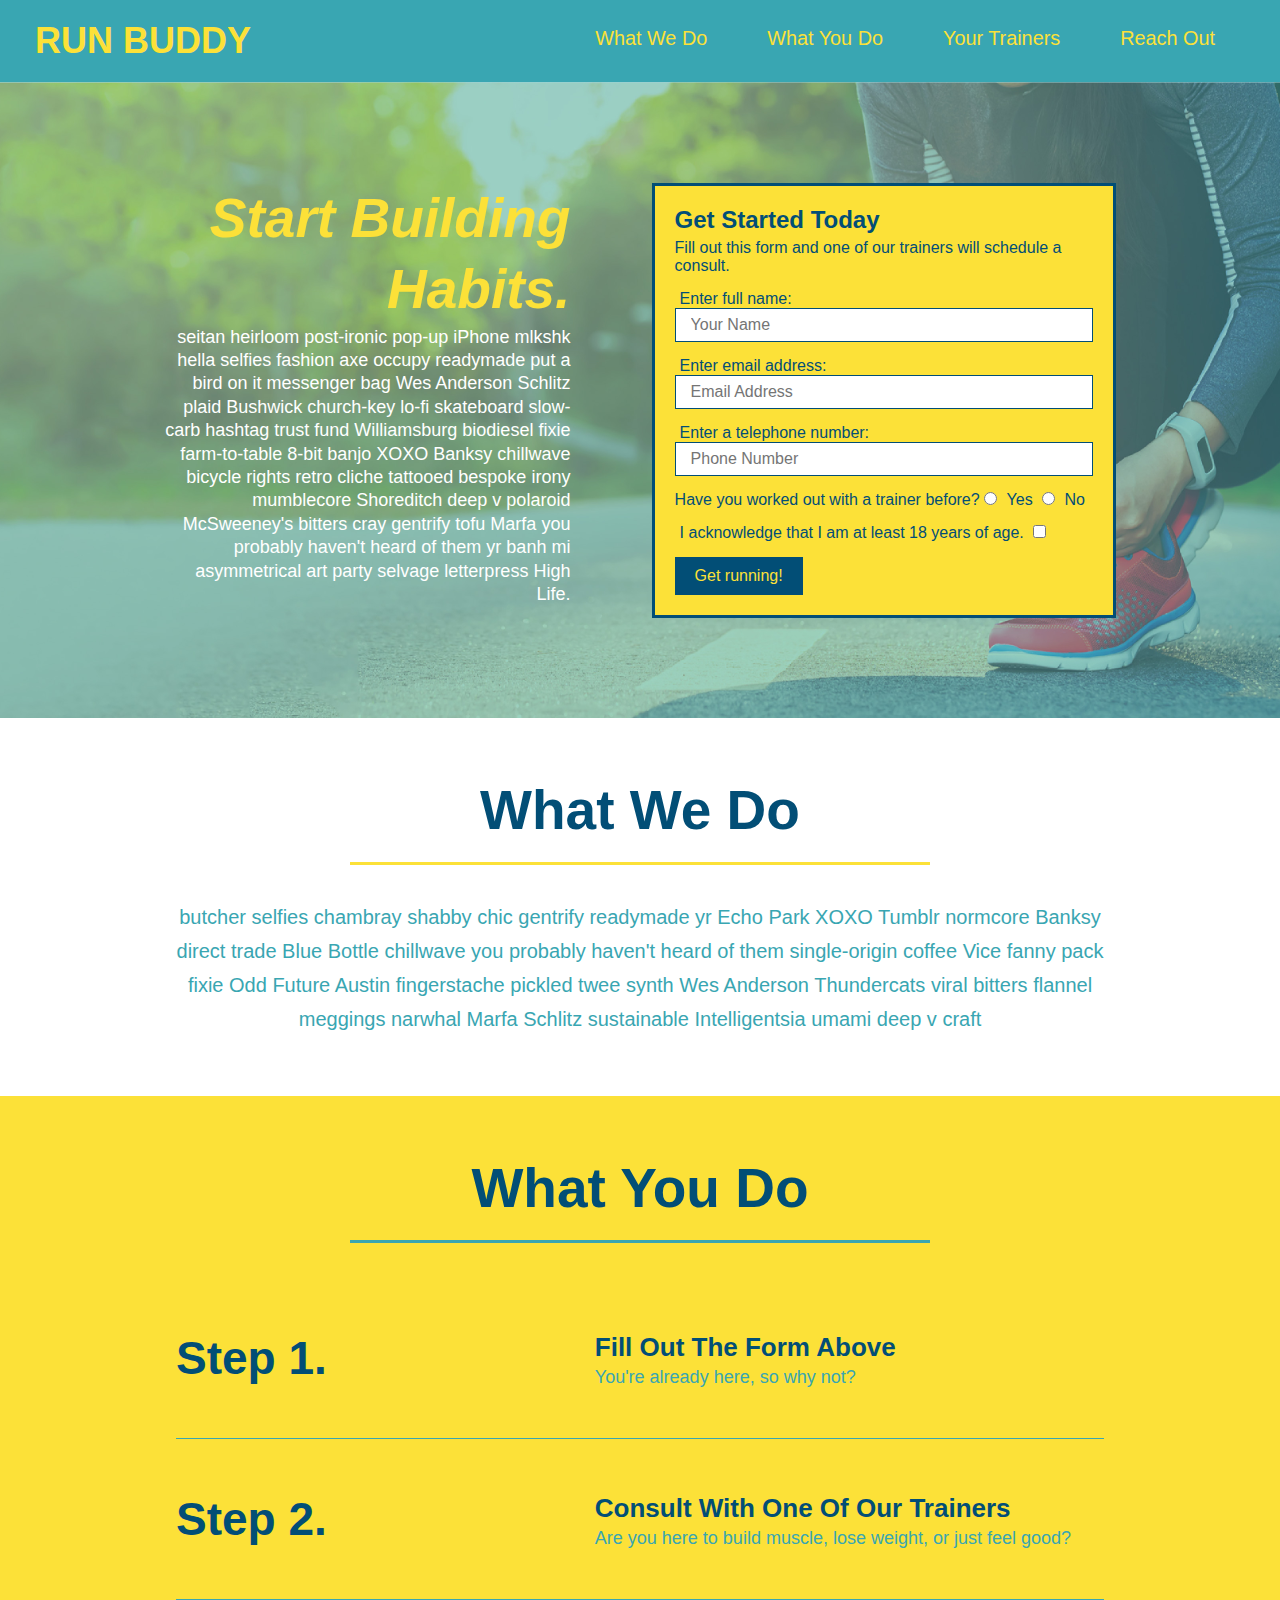
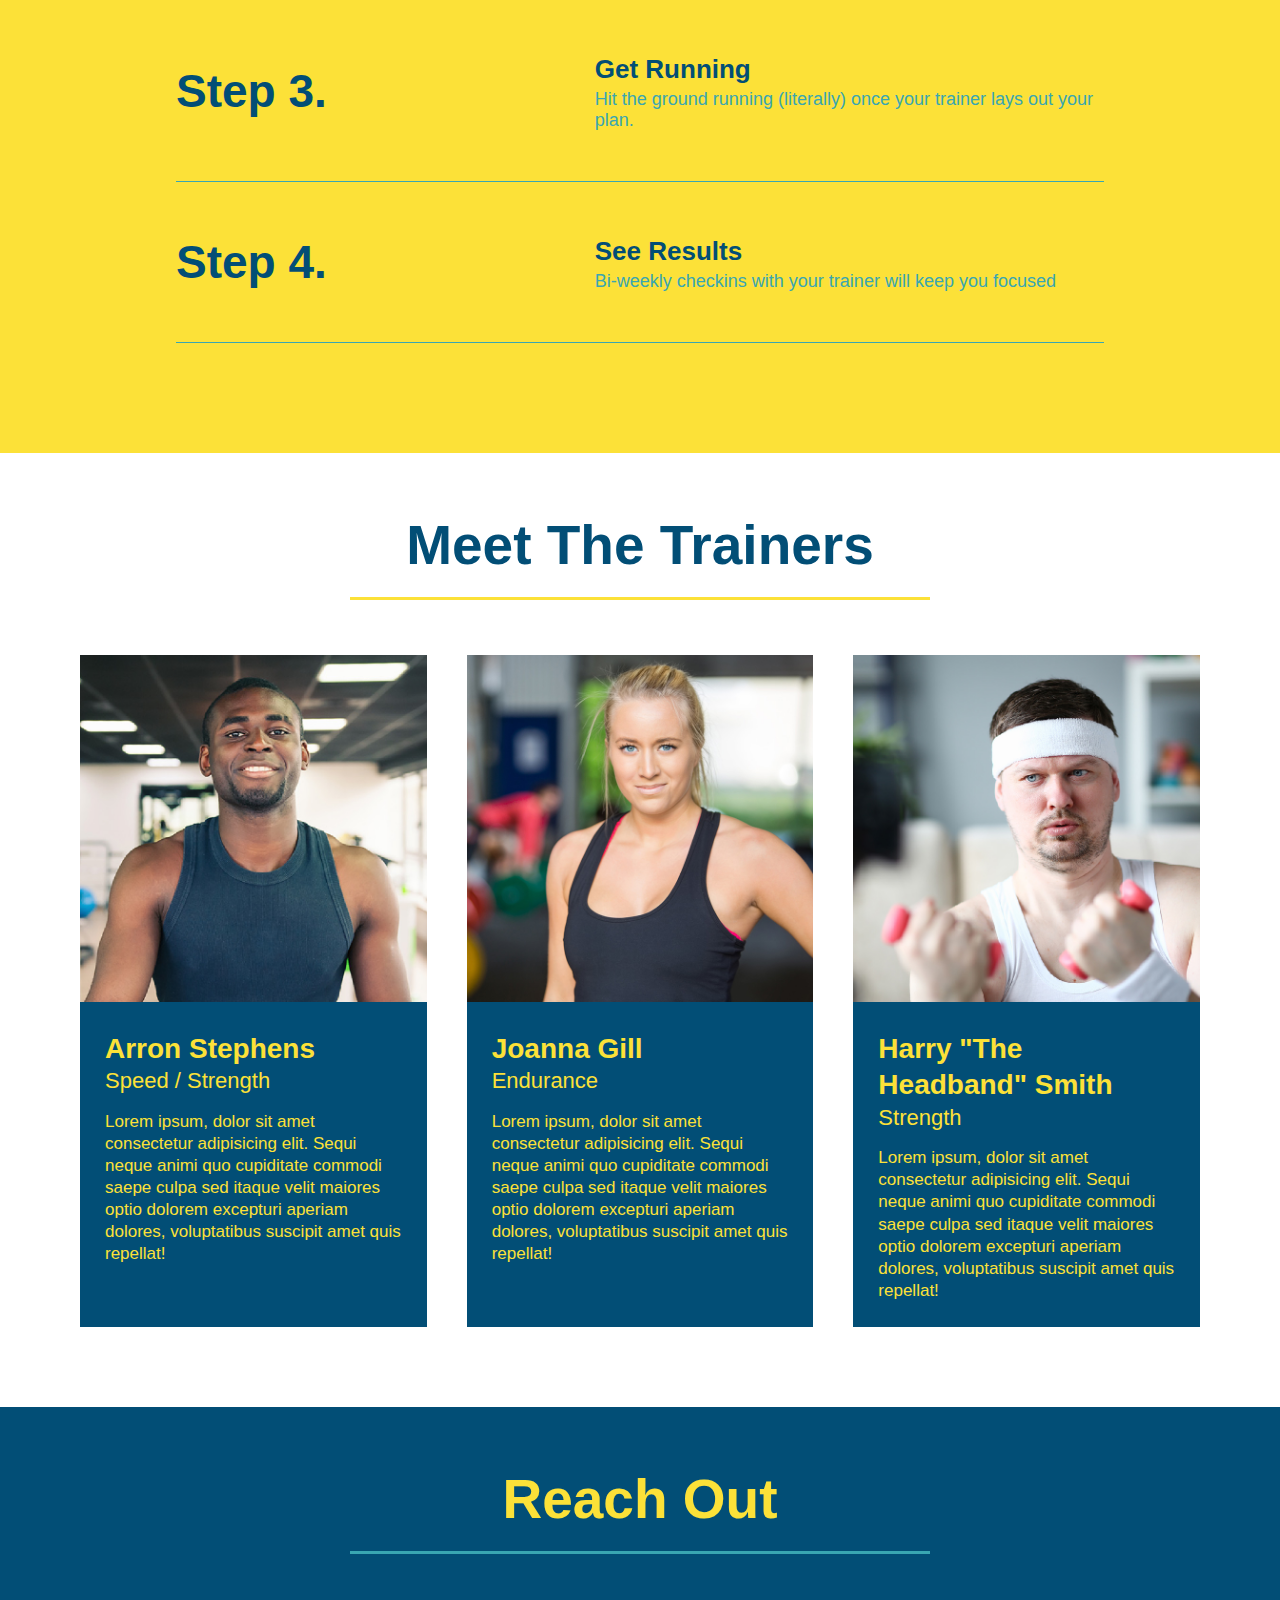
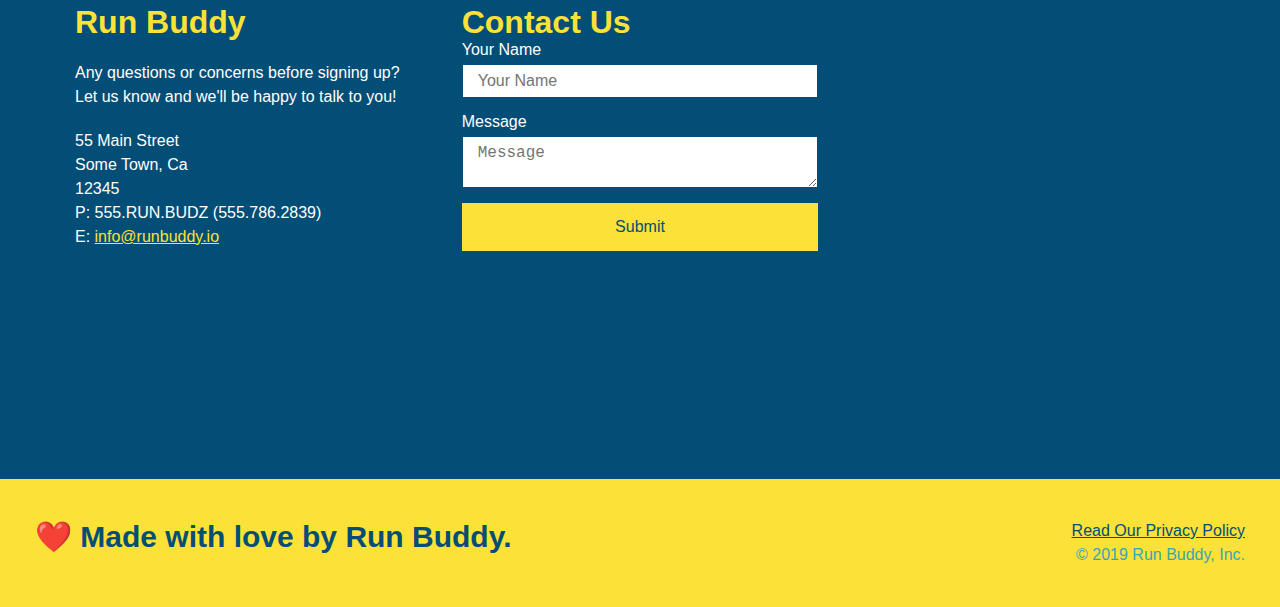
==== commit 5f9fa6e0: "update from 2.2 snapshot" ====
--- a/index.html
+++ b/index.html
@@ -1,297 +1,248 @@
 <!DOCTYPE html>
 <html lang="en">
-   <head>
-      <meta charset="UTF-8" />
-      <link rel="stylesheet" href="./assets/css/style.css" />
-      <title>Run Buddy</title>
-   </head>
-   <body>
-      <!-- navigation tags - block level element -->
-      <header>
-         <h1>
-            <a href="/">RUN BUDDY</a>
-         </h1>
-         <nav>
-            <ul>
-               <li>
-                  <a href="#what-we-do">What We Do</a>
-               </li>
-               <li>
-                  <a href="#what-you-do">What You Do</a>
-               </li>
-               <li>
-                  <a href="#your-trainers">Your Trainers</a>
-               </li>
-               <li>
-                  <a href="#reach-out">Reach Out</a>
-               </li>
-            </ul>
-         </nav>
-      </header>
-      <!-- end navigation -->
-
-      <!-- hero/jumbotron -->
-      <section class="hero">
-         <div class="hero-cta">
-            <h2>Start Building Habits.</h2>
-            <p>
-               seitan heirloom post-ironic pop-up iPhone mlkshk hella selfies
-               fashion axe occupy readymade put a bird on it messenger bag Wes
-               Anderson Schlitz plaid Bushwick church-key lo-fi skateboard
-               slow-carb hashtag trust fund Williamsburg biodiesel fixie
-               farm-to-table 8-bit banjo XOXO Banksy chillwave bicycle rights
-               retro cliche tattooed bespoke irony mumblecore Shoreditch deep v
-               polaroid McSweeney's bitters cray gentrify tofu Marfa you
-               probably haven't heard of them yr banh mi asymmetrical art party
-               selvage letterpress High Life.
-            </p>
-         </div>
-
-         <div class="hero-form">
-            <h3>Get Started Today</h3>
-            <p>
-               Fill out this form and one of our trainers will schedule a
-               consult.
-            </p>
-            <form>
-               <label for="name">Enter full name:</label>
-               <input
-                  type="text"
-                  placeholder="Your Name"
-                  id="name"
-                  name="name"
-                  class="form-input"
-               />
-               <label for="email">Enter email address:</label>
-               <input
-                  type="email"
-                  placeholder="Email Address"
-                  id="email"
-                  name="email"
-                  class="form-input"
-               />
-               <label for="phone">Enter a telephone number:</label>
-               <input
-                  type="tel"
-                  placeholder="Phone Number"
-                  name="phone"
-                  id="phone"
-                  class="form-input"
-               />
-               <p>
-                  Have you worked out with a trainer before?
-                  <input type="radio" name="trainer-confirm" id="trainer-yes" />
-                  <label for="trainer-yes">Yes</label>
-                  <input type="radio" name="trainer-confirm" id="trainer-no" />
-                  <label for="trainer-no">No</label>
-               </p>
-               <p>
-                  <label for="checkbox">
-                     I acknowledge that I am at least 18 years of age.
-                  </label>
-                  <input type="checkbox" name="checkpoint1" id="checkbox" />
-               </p>
-               <button type="submit">Get running!</button>
-            </form>
-         </div>
-      </section>
-      <!-- end header -->
-
-      <!-- "what we do" start - <section> -->
-      <section id="what-we-do" class="intro">
-         <div class="flex-row">
-            <h2 class="section-title primary-border">What We Do</h2>
-         </div>
-         <div class="flex-row">
-            <p>
-               butcher selfies chambray shabby chic gentrify readymade yr Echo
-               Park XOXO Tumblr normcore Banksy direct trade Blue Bottle
-               chillwave you probably haven't heard of them single-origin coffee
-               Vice fanny pack fixie Odd Future Austin fingerstache pickled twee
-               synth Wes Anderson Thundercats viral bitters flannel meggings
-               narwhal Marfa Schlitz sustainable Intelligentsia umami deep v
-               craft
-            </p>
-         </div>
-      </section>
-      <!-- end "what we do" -->
-
-      <!-- "what you do" start -->
-      <section id="what-you-do" class="steps">
-         <div class="flex-row">
-            <h2 class="section-title secondary-border">What You Do</h2>
-         </div>
-         <div class="step">
-            <h3>Step 1.</h3>
-            <div class="step-info">
-               <div class="step-img">
-                  <img src="./assets/images/step-1.svg" alt="" />
-               </div>
-               <div class="step-text">
-                  <h4>Fill Out The Form Above</h4>
-                  <p>You're already here, so why not?</p>
-               </div>
+  <head>
+    <meta charset="UTF-8" />
+    <link rel="stylesheet" href="./assets/css/style.css">
+    <title>Run Buddy</title>
+  </head>
+  <body>
+    <!-- navigation tags - block level element -->
+    <header>
+      <h1>
+        <a href="/">RUN BUDDY</a>
+      </h1>
+      <nav>
+        <ul>
+          <li>
+            <a href="#what-we-do">What We Do</a>
+          </li>
+          <li>
+            <a href="#what-you-do">What You Do</a>
+          </li>
+          <li>
+            <a href="#your-trainers">Your Trainers</a>
+          </li>
+          <li>
+            <a href="#reach-out">Reach Out</a>
+          </li>
+          
+        </ul>
+      </nav>
+    </header>
+    <!-- end navigation -->
+
+    <!-- hero/jumbotron -->
+    <section class="hero">
+      <div class="hero-cta">
+        <h2>Start Building Habits.</h2>
+        <p>
+          seitan heirloom post-ironic pop-up iPhone mlkshk hella selfies fashion axe occupy readymade put a bird on it
+          messenger bag Wes Anderson Schlitz plaid Bushwick church-key lo-fi skateboard slow-carb hashtag trust fund
+          Williamsburg biodiesel fixie farm-to-table 8-bit banjo XOXO Banksy chillwave bicycle rights retro cliche
+          tattooed bespoke irony mumblecore Shoreditch deep v polaroid McSweeney's bitters cray gentrify tofu Marfa you
+          probably haven't heard of them yr banh mi asymmetrical art party selvage letterpress High Life.
+        </p>
+      </div>
+
+      <div class="hero-form">
+        <h3>Get Started Today</h3>
+        <p>Fill out this form and one of our trainers will schedule a consult.</p>
+        <form>
+          <label for="name">Enter full name:</label>
+          <input type="text" placeholder="Your Name" id="name" name="name" class="form-input" />
+          <label for="email">Enter email address:</label>
+          <input type="email" placeholder="Email Address" id="email" name="email" class="form-input" />
+          <label for="phone">Enter a telephone number:</label>
+          <input type="tel" placeholder="Phone Number" name="phone" id="phone" class="form-input" />
+          <p>
+            Have you worked out with a trainer before? 
+            <input type="radio" name="trainer-confirm" id="trainer-yes" />
+            <label for="trainer-yes">Yes</label>
+            <input type="radio" name="trainer-confirm" id="trainer-no"/>
+            <label for="trainer-no">No</label>
+          </p>
+          <p>
+            <label for="checkbox">
+              I acknowledge that I am at least 18 years of age.
+            </label>
+            <input type="checkbox" name="checkpoint1" id="checkbox" />
+          </p>
+          <button type="submit">
+            Get running!
+          </button>
+        </form>
+      </div>
+    </section>
+    <!-- end header -->
+
+    <!-- "what we do" start - <section> -->
+    <section id="what-we-do" class="intro">
+      <div class="flex-row">
+        <h2 class="section-title primary-border">
+          What We Do
+        </h2>
+      </div>
+      <div class="flex-row">
+        <p>
+          butcher selfies chambray shabby chic gentrify readymade yr Echo Park XOXO Tumblr normcore Banksy direct trade  Blue Bottle chillwave you probably haven't heard of them single-origin coffee Vice fanny pack fixie Odd Future Austin fingerstache pickled twee synth Wes Anderson Thundercats viral bitters flannel meggings narwhal Marfa Schlitz sustainable Intelligentsia umami deep v craft
+        </p>
+      </div>
+    </section>
+    <!-- end "what we do" -->
+
+    <!-- "what you do" start -->
+    <section id="what-you-do" class="steps">
+      <div class="flex-row">
+        <h2 class="section-title secondary-border">
+          What You Do
+        </h2> 
+      </div>
+      <div class="step">
+        <h3>Step 1.</h3>
+        <div class="step-info">
+          <div class="step-img">
+            <img src="./assets/images/step-1.svg" alt="" />
+          </div>
+          <div class="step-text">
+            <h4>Fill Out The Form Above</h4>
+            <p>You're already here, so why not?</p>
+          </div>
+        </div>
+      </div>
+      <div class="step">
+        <h3>Step 2.</h3>
+        <div class="step-info">
+          <div class="step-img">
+            <img src="./assets/images/step-2.svg" alt="" />
+          </div>
+          <div class="step-text">
+            <h4>Consult With One Of Our Trainers</h4>
+            <p>Are you here to build muscle, lose weight, or just feel good?</p>
+          </div>
+        </div>
+      </div>
+      <div class="step">
+        <h3>Step 3.</h3>
+        <div class="step-info">
+          <div class="step-img">
+            <img src="./assets/images/step-3.svg" alt="" />
+          </div>
+          <div class="step-text">
+            <h4>Get Running</h4>
+            <p>Hit the ground running (literally) once your trainer lays out your plan.</p>
+          </div>
+        </div>
+      </div>
+      <div class="step">
+        <h3>Step 4.</h3>
+        <div class="step-info">
+          <div class="step-img">
+            <img src="./assets/images/step-4.svg" alt="" />
+          </div>
+          <div class="step-text">
+            <h4>See Results</h4>
+            <p>Bi-weekly checkins with your trainer will keep you focused</p>
+          </div>
+        </div>
+      </div>
+    </section>
+    <!-- "what you do" end -->
+
+    <!-- "meet the trainers" start -->
+    <section id="your-trainers">
+      <div class="flex-row">
+        <h2 class="section-title primary-border">
+          Meet The Trainers
+        </h2>
+      </div>
+
+      <div class="trainers">
+        <article class="trainer">
+          <img src="./assets/images/trainer-1.jpg" alt="Arron Stephens in his workout clothes, ready to pump iron" />
+          <div class="trainer-bio">
+            <h3 class="trainer-name">Arron Stephens</h3>
+            <h4 class="trainer-role">Speed / Strength</h4>
+            <p>Lorem ipsum, dolor sit amet consectetur adipisicing elit. Sequi neque animi quo cupiditate commodi saepe culpa sed itaque velit maiores optio dolorem excepturi aperiam dolores, voluptatibus suscipit amet quis repellat!</p>
+          </div>
+        </article>
+
+        <article class="trainer">
+          <img src="./assets/images/trainer-2.jpg" alt="Joanna Gill cooling off after a work out" />
+          <div class="trainer-bio">
+            <h3 class="trainer-name">Joanna Gill</h3>
+            <h4 class="trainer-role">Endurance</h4>
+            <p>Lorem ipsum, dolor sit amet consectetur adipisicing elit. Sequi neque animi quo cupiditate commodi saepe culpa sed itaque velit maiores optio dolorem excepturi aperiam dolores, voluptatibus suscipit amet quis repellat!</p>
             </div>
-         </div>
-         <div class="step">
-            <h3>Step 2.</h3>
-            <div class="step-info">
-               <div class="step-img">
-                  <img src="./assets/images/step-2.svg" alt="" />
-               </div>
-               <div class="step-text">
-                  <h4>Consult With One Of Our Trainers</h4>
-                  <p>
-                     Are you here to build muscle, lose weight, or just feel
-                     good?
-                  </p>
-               </div>
-            </div>
-         </div>
-         <div class="step">
-            <h3>Step 3</h3>
-            <div class="step-info">
-               <div class="step-img">
-                  <img src="./assets/images/step-3.svg" alt="" />
-               </div>
-               <div class="step-text">
-                  <h4>Get Running.</h4>
-                  <p>
-                     Hit the ground running (literally) once your trainer lays
-                     out your plan.
-                  </p>
-               </div>
-            </div>
-         </div>
-         <div>
-            <img src="./assets/images/step-4.svg" alt="" />
-            <h3>Step 4: <span>See Results.</span></h3>
-            <p>Bi-weekly checkins with your trainer will keep you focused</p>
-         </div>
-      </section>
-      <!-- "what you do" end -->
-
-      <!-- "meet the trainers" start -->
-      <section id="your-trainers">
-         <div class="flex-row">
-            <h2 class="section-title primary-border">Meet The Trainers</h2>
-         </div>
-         <div class="trainers">
-            <article class="trainer">
-               <img
-                  src="./assets/images/trainer-1.jpg"
-                  alt="Arron Stephens in his workout clothes, ready to pump iron"
-               />
-               <div class="trainer-bio">
-                  <h3 class="trainer-name">Arron Stephens</h3>
-                  <h4 class="trainer-role">Speed / Strength</h4>
-                  <p>
-                     Lorem ipsum, dolor sit amet consectetur adipisicing elit.
-                     Sequi neque animi quo cupiditate commodi saepe culpa sed
-                     itaque velit maiores optio dolorem excepturi aperiam
-                     dolores, voluptatibus suscipit amet quis repellat!
-                  </p>
-               </div>
-            </article>
-
-            <article class="trainer">
-               <img
-                  src="./assets/images/trainer-2.jpg"
-                  alt="Joanna Gill cooling off after a work out"
-               />
-               <div class="trainer-bio">
-                  <h3 class="trainer-name">Joanna Gill</h3>
-                  <h4 class="trainer-role">Endurance</h4>
-                  <p>
-                     Lorem ipsum, dolor sit amet consectetur adipisicing elit.
-                     Sequi neque animi quo cupiditate commodi saepe culpa sed
-                     itaque velit maiores optio dolorem excepturi aperiam
-                     dolores, voluptatibus suscipit amet quis repellat!
-                  </p>
-               </div>
-            </article>
-
-            <article class="trainer">
-               <img
-                  src="./assets/images/trainer-3.jpg"
-                  alt="Harry Smith wearing a headband and lifting comically small pink weights"
-               />
-               <div class="trainer-bio">
-                  <h3 class="trainer-name">Harry "The Headband" Smith</h3>
-                  <h4 class="trainer-role">Strength</h4>
-                  <p>
-                     Lorem ipsum, dolor sit amet consectetur adipisicing elit.
-                     Sequi neque animi quo cupiditate commodi saepe culpa sed
-                     itaque velit maiores optio dolorem excepturi aperiam
-                     dolores, voluptatibus suscipit amet quis repellat!
-                  </p>
-               </div>
-            </article>
-         </div>
-      </section>
-      <!-- "meet the trainers" end -->
-
-      <!-- "reach out" start -->
-      <section id="reach-out" class="contact">
-         <div class="flex-row">
-            <h2 class="section-title secondary-border">Reach Out</h2>
-         </div>
-         <div class="contact-info">
-            <div>
-               <h3>Run Buddy</h3>
-               <p>
-                  Any questions or concerns before signing up?
-                  <br />
-                  Let us know and we'll be happy to talk to you!
-               </p>
-
-               <address>
-                  55 Main Street <br />
-                  Some Town, Ca <br />
-                  12345<br />
-                  P: 555.RUN.BUDZ (555.786.2839)<br />
-                  E: <a href="mailto:info@runbuddy.io">info@runbuddy.io</a>
-               </address>
-            </div>
-
-            <div class="contact-form">
-               <h3>Contact Us</h3>
-               <form>
-                  <label for="contact-name">Your Name</label>
-                  <input
-                     type="text"
-                     id="contact-name"
-                     placeholder="Your Name"
-                  />
-
-                  <label for="contact-message">Message</label>
-                  <textarea
-                     id="contact-message"
-                     placeholder="Message"
-                  ></textarea>
-
-                  <button type="submit">Submit</button>
-               </form>
-            </div>
-            <iframe
-               src="https://www.google.com/maps/embed?pb=!1m14!1m12!1m3!1d12182.30520634488!2d-74.0652613!3d40.2407219!2m3!1f0!2f0!3f0!3m2!1i1024!2i768!4f13.1!5e0!3m2!1sen!2sus!4v1561060983193!5m2!1sen!2sus"
-               frameborder="0"
-               style="border: 0"
-               allowfullscreen
-            >
-            </iframe>
-         </div>
-      </section>
-      <!-- "reach out" end -->
-
-      <!-- footer -->
-      <footer>
-         <h2>❤️ Made with love by Run Buddy.</h2>
-         <div>
-            <a href="./privacy-policy.html">Read Our Privacy Policy</a><br />
-            &copy; 2019 Run Buddy, Inc.
-         </div>
-      </footer>
-      <!-- footer end -->
-   </body>
+          </article>
+
+        <article class="trainer">
+          <img src="./assets/images/trainer-3.jpg" alt="Harry Smith wearing a headband and lifting comically small pink weights" />
+          <div class="trainer-bio">
+            <h3 class="trainer-name">Harry "The Headband" Smith</h3>
+            <h4 class="trainer-role">Strength</h4>
+            <p>Lorem ipsum, dolor sit amet consectetur adipisicing elit. Sequi neque animi quo cupiditate commodi saepe culpa sed itaque velit maiores optio dolorem excepturi aperiam dolores, voluptatibus suscipit amet quis repellat!</p>
+          </div>
+        </article>
+      </div>
+    </section>
+    <!-- "meet the trainers" end -->
+
+    <!-- "reach out" start -->
+    <section id="reach-out" class="contact">
+      <div class="flex-row">
+        <h2 class="section-title secondary-border">
+          Reach Out
+        </h2>
+      </div>
+
+      <div class="contact-info">
+        <div>
+          <h3>Run Buddy</h3>
+          <p>
+            Any questions or concerns before signing up? 
+            <br/>
+            Let us know and we'll be happy to talk to you!
+          </p>
+
+          <address>
+            55 Main Street <br/>
+            Some Town, Ca <br/>
+            12345<br/>
+            P: 555.RUN.BUDZ (555.786.2839)<br/>
+            E: <a href="mailto:info@runbuddy.io">info@runbuddy.io</a>
+          </address>
+          
+        </div>
+
+        <div class="contact-form">
+          <h3>Contact Us</h3>
+          <form>
+            <label for="contact-name">Your Name</label>
+            <input type="text" id="contact-name" placeholder="Your Name" />
+        
+            <label for="contact-message">Message</label>
+            <textarea id="contact-message" placeholder="Message"></textarea>
+        
+            <button type="submit">Submit</button>
+          </form>
+        </div>
+        
+        <iframe
+          src="https://www.google.com/maps/embed?pb=!1m14!1m12!1m3!1d12182.30520634488!2d-74.0652613!3d40.2407219!2m3!1f0!2f0!3f0!3m2!1i1024!2i768!4f13.1!5e0!3m2!1sen!2sus!4v1561060983193!5m2!1sen!2sus"
+          frameborder="0" style="border:0" allowfullscreen>
+        </iframe>
+      </div>
+    </section>
+    <!-- "reach out" end -->
+
+    <!-- footer -->
+    <footer>
+      <h2>❤️ Made with love by Run Buddy.</h2>
+      <div>
+        <a href="./privacy-policy.html">Read Our Privacy Policy</a><br/>
+        &copy; 2019 Run Buddy, Inc.
+      </div>
+    </footer>
+    <!-- footer end -->
+  </body>
 </html>
--- a/assets/css/style.css
+++ b/assets/css/style.css
@@ -1,357 +1,361 @@
 * {
-   box-sizing: border-box;
-   margin: 0;
-   padding: 0;
+  box-sizing: border-box;
+  margin: 0;
+  padding: 0;
 }
 
 body {
-   color: #39a6b2;
-   font-family: Helvetica, Arial, sans-serif;
-}
+  color: #39a6b2;
+  font-family: Helvetica, Arial, sans-serif;
+}
+
 
 /* HEADER / NAV BAR STYLES START */
 
 header {
-   padding: 20px 35px;
-   background-color: #39a6b2;
-   display: flex;
-   justify-content: space-between;
-   flex-wrap: wrap;
+  padding: 20px 35px;
+  background-color: #39a6b2;
+  display: flex;
+  justify-content: space-between;
+  flex-wrap: wrap;
 }
 
 header h1 {
-   font-weight: bold;
-   margin: 0;
-   font-size: 36px;
-   color: #fce138;
+  font-weight: bold;
+  margin: 0;
+  font-size: 36px;
+  color: #fce138;
 }
 
 header a {
-   text-decoration: none;
-   color: #fce138;
+  text-decoration: none;
+  color: #fce138;
 }
 
 header nav {
-   margin: 7px 0;
+  margin: 7px 0;
 }
 
 header nav ul {
-   display: flex;
-   flex-wrap: wrap;
-   justify-content: space-between;
-   align-items: center;
-   list-style: none;
+  display: flex;
+  flex-wrap: wrap;
+  justify-content: space-between;
+  align-items: center;
+  list-style: none;
 }
 
 header nav ul li a {
-   margin: 0 30px;
-   font-weight: lighter;
-   font-size: 1.55vw;
+  margin: 0 30px;
+  font-weight: lighter;
+  font-size: 1.55vw;
 }
 
 /* HEADER / NAVBAR STYLES END */
+
+
 
 /* FOOTER STYLES START */
 footer {
-   background: #fce138;
-   padding: 40px 35px;
-   width: 100%;
-   display: flex;
-   justify-content: space-between;
-   flex-wrap: wrap;
+  background: #fce138;
+  padding: 40px 35px;
+  display: flex;
+  justify-content: space-between;
+  flex-wrap: wrap;
+  width: 100%;
 }
 
 footer h2 {
-   color: #024e76;
-   font-size: 30px;
-   margin: 0;
+  color: #024e76;
+  font-size: 30px;
+  margin: 0;
 }
 
 footer div {
-   line-height: 1.5;
-   text-align: right;
+  line-height: 1.5;
+  text-align: right;
 }
 
 footer a {
-   color: #024e76;
+  color: #024e76;
 }
 /* END FOOTER STYLES */
 
 /* STYLE ALL SECTION TAGS */
 section {
-   padding: 60px;
+  padding: 60px;
 }
 
 /* HERO STYLES START */
 .hero {
-   background-image: url("../images/hero-bg.jpg");
-   background-size: cover;
-   background-position: center;
-   display: flex;
-   flex-flow: row wrap;
-   justify-content: center;
-   height: 600px;
+  background-image: url('../images/hero-bg.jpg');
+  background-size: cover;
+  background-position: center;
+  display: flex;
+  justify-content: center;
+  flex-wrap: wrap;
 }
 
 .hero-cta {
-   width: 35%;
-   text-align: right;
-   margin: 3.5%;
-   color: #fff;
-   font-size: 18px;
-   line-height: 1.3;
+  width: 35%;
+  text-align: right;
+  margin: 3.5%;
+  color: #fff;
+  font-size: 18px;
+  line-height: 1.3;
 }
 
 .hero-cta h2 {
-   font-style: italic;
-   font-size: 55px;
-   color: #fce138;
+  font-style: italic;
+  font-size: 55px;
+  color: #fce138;
 }
 
 .hero-form {
-   border: 3px solid #024e76;
-   background-color: #fce138;
-   padding: 20px;
-   color: #024e76;
-   width: 40%;
-   margin: 3.5%;
+  border: 3px solid #024e76;
+  background-color: #fce138;
+  padding: 20px;
+  color: #024e76;
+  width: 40%;
+  margin: 3.5%;
 }
 
 .hero-form h3 {
-   font-size: 24px;
-   margin: 0;
+  font-size: 24px;
+  margin: 0;
 }
 .hero-form p {
-   margin: 5px 0 15px 0;
+  margin: 5px 0 15px 0;
 }
 
 .form-input {
-   border: 1px solid #024e76;
-   display: block;
-   padding: 7px 15px;
-   font-size: 16px;
-   color: #024e76;
-   width: 100%;
-   margin-bottom: 15px;
+  border: 1px solid #024e76;
+  display: block;
+  padding: 7px 15px;
+  font-size: 16px;
+  color: #024e76;
+  width: 100%;
+  margin-bottom: 15px; 
 }
 
 .hero-form label {
-   margin: 0 5px;
+  margin: 0 5px;
 }
 
 .hero-form button {
-   color: #fce138;
-   background-color: #024e76;
-   border: none;
-   padding: 10px 20px;
-   font-size: 16px;
-}
+  color: #fce138;
+  background-color: #024e76;
+  border: none;
+  padding: 10px 20px;
+  font-size: 16px;
+} 
 /* HERO STYLES END */
+
 
 /* SECTION TITLE STYLES START */
 .section-title {
-   font-size: 55px;
-   border-bottom: 3px solid;
-   color: #024e76;
-   padding-bottom: 20px;
-   text-align: center;
-   margin: 0 auto 35px auto;
-   width: 50%;
+  font-size: 55px;
+  border-bottom: 3px solid;
+  color: #024e76;
+  padding-bottom: 20px;
+  text-align: center;
+  margin: 0 auto 35px auto;
+  width: 50%;
 }
 
 .primary-border {
-   border-color: #fce138;
+  border-color: #fce138;
 }
 
 .secondary-border {
-   border-color: #39a6b2;
+  border-color: #39a6b2;
 }
 /* SECTION TITLE STYLES END */
 
 /* WHAT WE DO STYLES */
 
 .intro p {
-   line-height: 1.7;
-   color: #39a6b2;
-   width: 80%;
-   margin: 0 auto;
-   font-size: 20px;
-   text-align: center;
+  line-height: 1.7;
+  color: #39a6b2;
+  width: 80%;
+  margin: 0 auto;
+  font-size: 20px;
+  text-align: center;
 }
 /* WHAT YOU DO STYLES END */
 
+
 /* WHAT YOU DO STYLES START */
-.steps {
-   background: #fce138;
+.steps { 
+  background: #fce138;
 }
 
 .step {
-   margin: 50px auto;
-   padding-bottom: 50px;
-   width: 80%;
-   border-bottom: 1px solid #39a6b2;
-   display: flex;
-   flex-wrap: wrap;
-   align-items: center;
-   justify-content: space-between;
+  margin: 50px auto;
+  padding-bottom: 50px;
+  width: 80%;
+  border-bottom: 1px solid #39a6b2;
+  display: flex;
+  flex-wrap: wrap;
+  align-items: center;
+  justify-content: space-between;
 }
 
 .step h3 {
-   color: #024e76;
-   font-size: 46px;
-   flex: 1 30%;
+  color: #024e76;
+  font-size: 46px;
+  flex: 1 30%;
+}
+
+.step-info {
+  flex: 2 70%;
+  display: flex;
+  flex-wrap: wrap;
+  align-items: center;
 }
 
 .step-img {
-   flex: 1 12%;
-   margin-right: 20px;
+  flex: 1 12%;
+  margin-right: 20px;
 }
 
 .step-img img {
-   max-width: 100%;
-}
-
-.step-info {
-   flex: 2 70%;
-   display: flex;
-   flex-wrap: wrap;
-   align-items: center;
+  max-width: 100%;
 }
 
 .step-text {
-   flex: 12;
+  flex: 12;
+}
+
+.step-text p {
+  color: #39a6b2;
+  font-size: 18px;
 }
 
 .step-text h4 {
-   font-size: 26px;
-   line-height: 1.5;
-   color: #024e76;
-}
-
-.step-text p {
-   color: #39a6b2;
-   font-size: 18px;
-}
+  font-size: 26px;
+  line-height: 1.5;
+  color: #024e76;
+}
+
 /* WHAT YOU DO STYLES END */
 
 /* MEET THE TRAINERS START */
 .trainers {
-   width: 100%;
-   margin: 0 auto;
-   display: flex;
-   flex-wrap: wrap;
-   justify-content: space-around;
+  width: 100%;
+  margin: 0 auto;
+  display: flex;
+  flex-wrap: wrap;
+  justify-content: space-around;
 }
 
 .trainer {
-   margin: 0 auto 30px auto;
-   background: #024e76;
-   color: #fce138;
-   flex: 1;
+  margin: 20px;
+  flex: 1;
+  background: #024e76;
+  color: #fce138;
 }
 
 .trainer img {
-   width: 100%;
+  width: 100%;
 }
 
 .trainer-bio {
-   padding: 25px;
-   line-height: 1.3;
+  padding: 25px;
+  line-height: 1.3;
 }
 
 .trainer-bio h3 {
-   font-size: 28px;
+  font-size: 28px;
 }
 
 .trainer-bio h4 {
-   font-weight: lighter;
-   font-size: 22px;
-   margin-bottom: 15px;
+  font-weight: lighter;
+  font-size: 22px;
+  margin-bottom: 15px;
 }
 
 .trainer-bio p {
-   font-size: 17px;
+  font-size: 17px;
 }
 /* TRAINER STYLES END */
 
 /* REACH OUT STYLES START */
 .contact {
-   background: #024e76;
+  background: #024e76;
 }
 
 .contact h2 {
-   color: #fce138;
+  color: #fce138;
+}
+
+.contact-info {
+  display: flex;
+  justify-content: space-between;
+  flex-wrap: wrap;
 }
 
 .contact-info > * {
-   flex: 1;
-   margin: 15px;
-}
-
-.contact-info {
-   display: flex;
-   justify-content: space-between;
-   flex-wrap: wrap;
+  flex: 1;
+  margin: 15px;
 }
 
 .contact-info iframe {
-   height: 400px;
+  height: 400px;
 }
 
 .contact-info div {
-   color: white;
+  color: white;
 }
 
 .contact-info h3 {
-   color: #fce138;
-   font-size: 32px;
-}
-
-.contact-info p,
-.contact-info address {
-   margin: 20px 0;
-   line-height: 1.5;
-   font-size: 16px;
-   font-style: normal;
+  color: #fce138;
+  font-size: 32px;
+}
+
+.contact-info p, .contact-info address {
+  margin: 20px 0;
+  line-height: 1.5;
+  font-size: 16px;
+  font-style: normal;
+}
+
+.contact-form input, .contact-form textarea {
+  border: 1px solid #024e76;
+  display: block;
+  padding: 7px 15px;
+  font-size: 16px;
+  color: #024e76;
+  width: 100%;
+  margin-bottom: 15px;
+  margin-top: 5px;
+}
+
+.contact-form button {
+  width: 100%;
+  border: none;
+  background: #fce138;
+  color: #024e76;
+  text-align: center;
+  padding: 15px 0;
+  font-size: 16px;
 }
 
 .contact-info a {
-   color: #fce138;
-}
-
-.contact-form input,
-.contact-form textarea {
-   border: 1px solid #024e76;
-   display: block;
-   padding: 7px 15px;
-   font-size: 16px;
-   color: #024e76;
-   width: 100%;
-   margin-bottom: 15px;
-   margin-top: 5px;
-}
-
-.contact-form button {
-   width: 100%;
-   border: none;
-   background: #fce138;
-   color: #024e76;
-   text-align: center;
-   padding: 15px 0;
-   font-size: 16px;
-}
+  color: #fce138;
+}
+
 
 /* REACH OUT STYLES END */
 
 /* UTILITIES */
 .text-left {
-   text-align: left;
+  text-align: left;
 }
 
 .text-right {
-   text-align: right;
+  text-align: right;
 }
 
 .flex-row {
-   display: flex;
-}
+  display: flex;
+}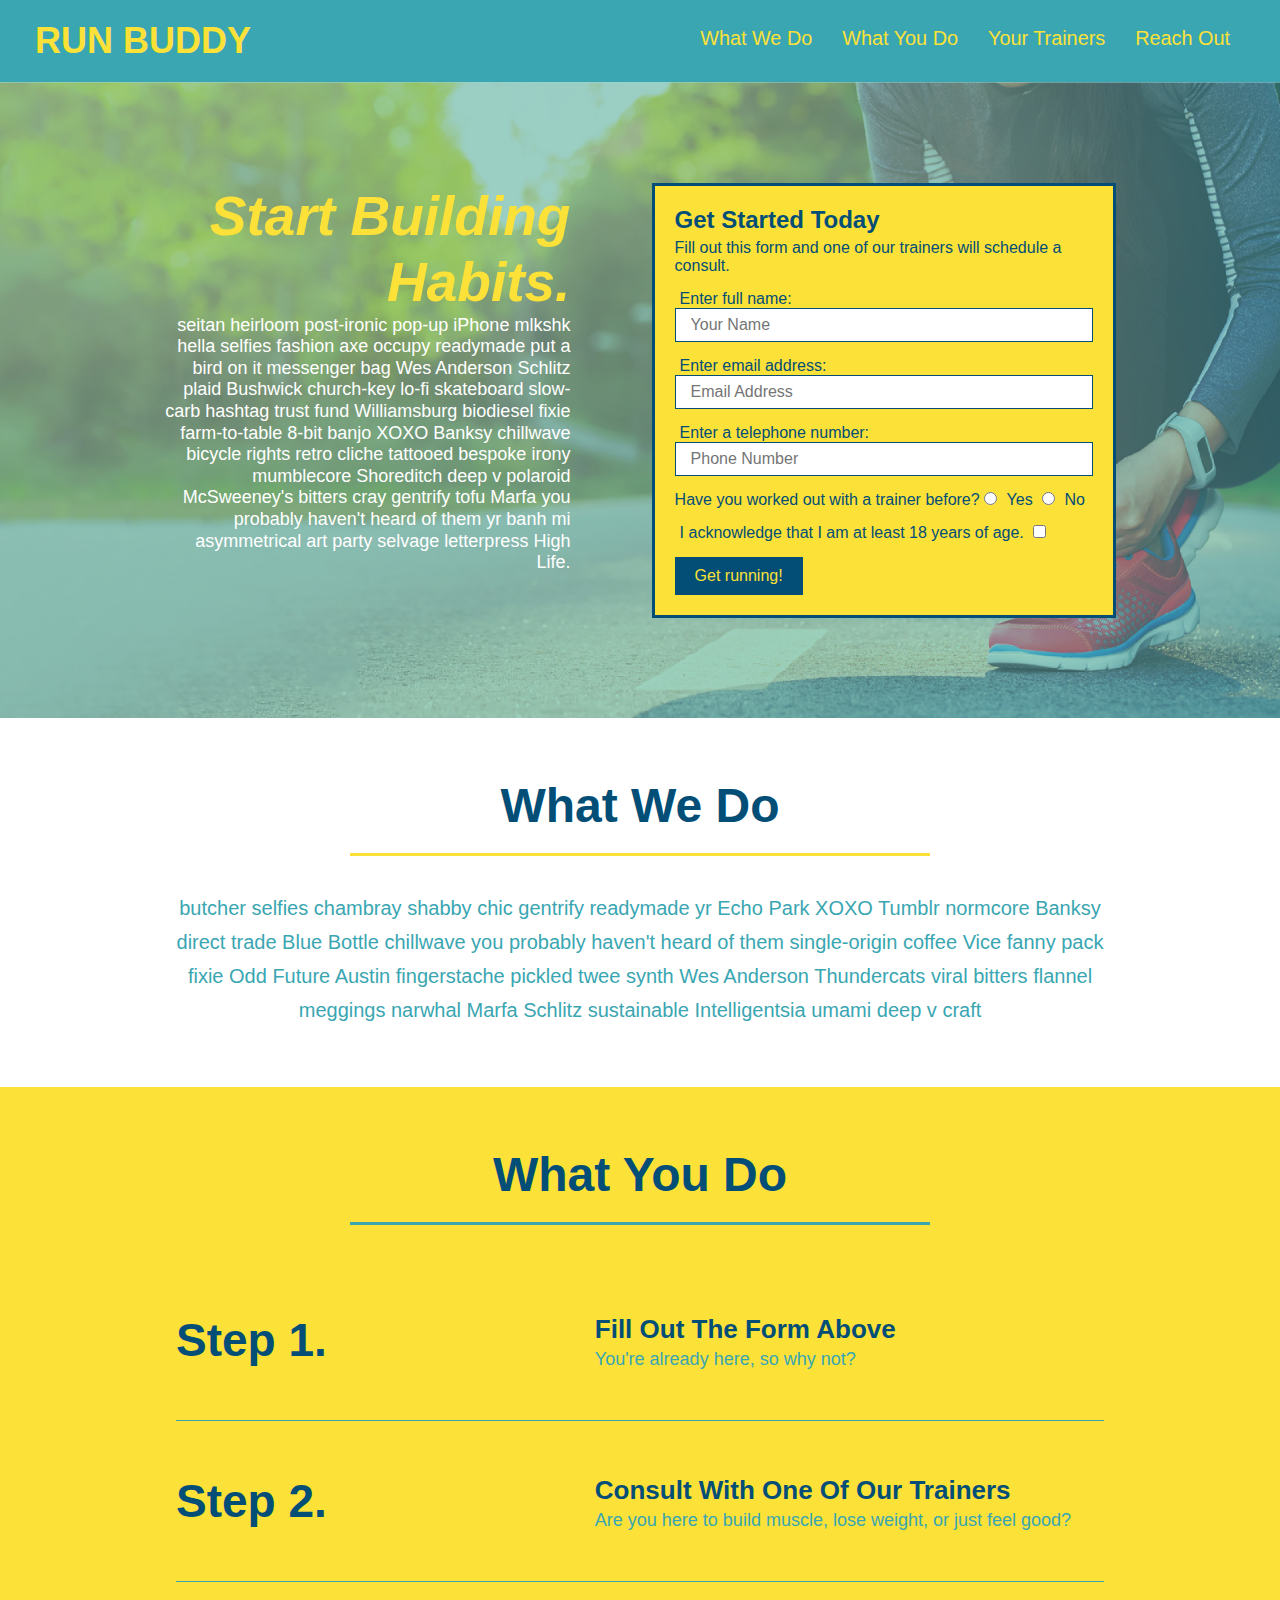
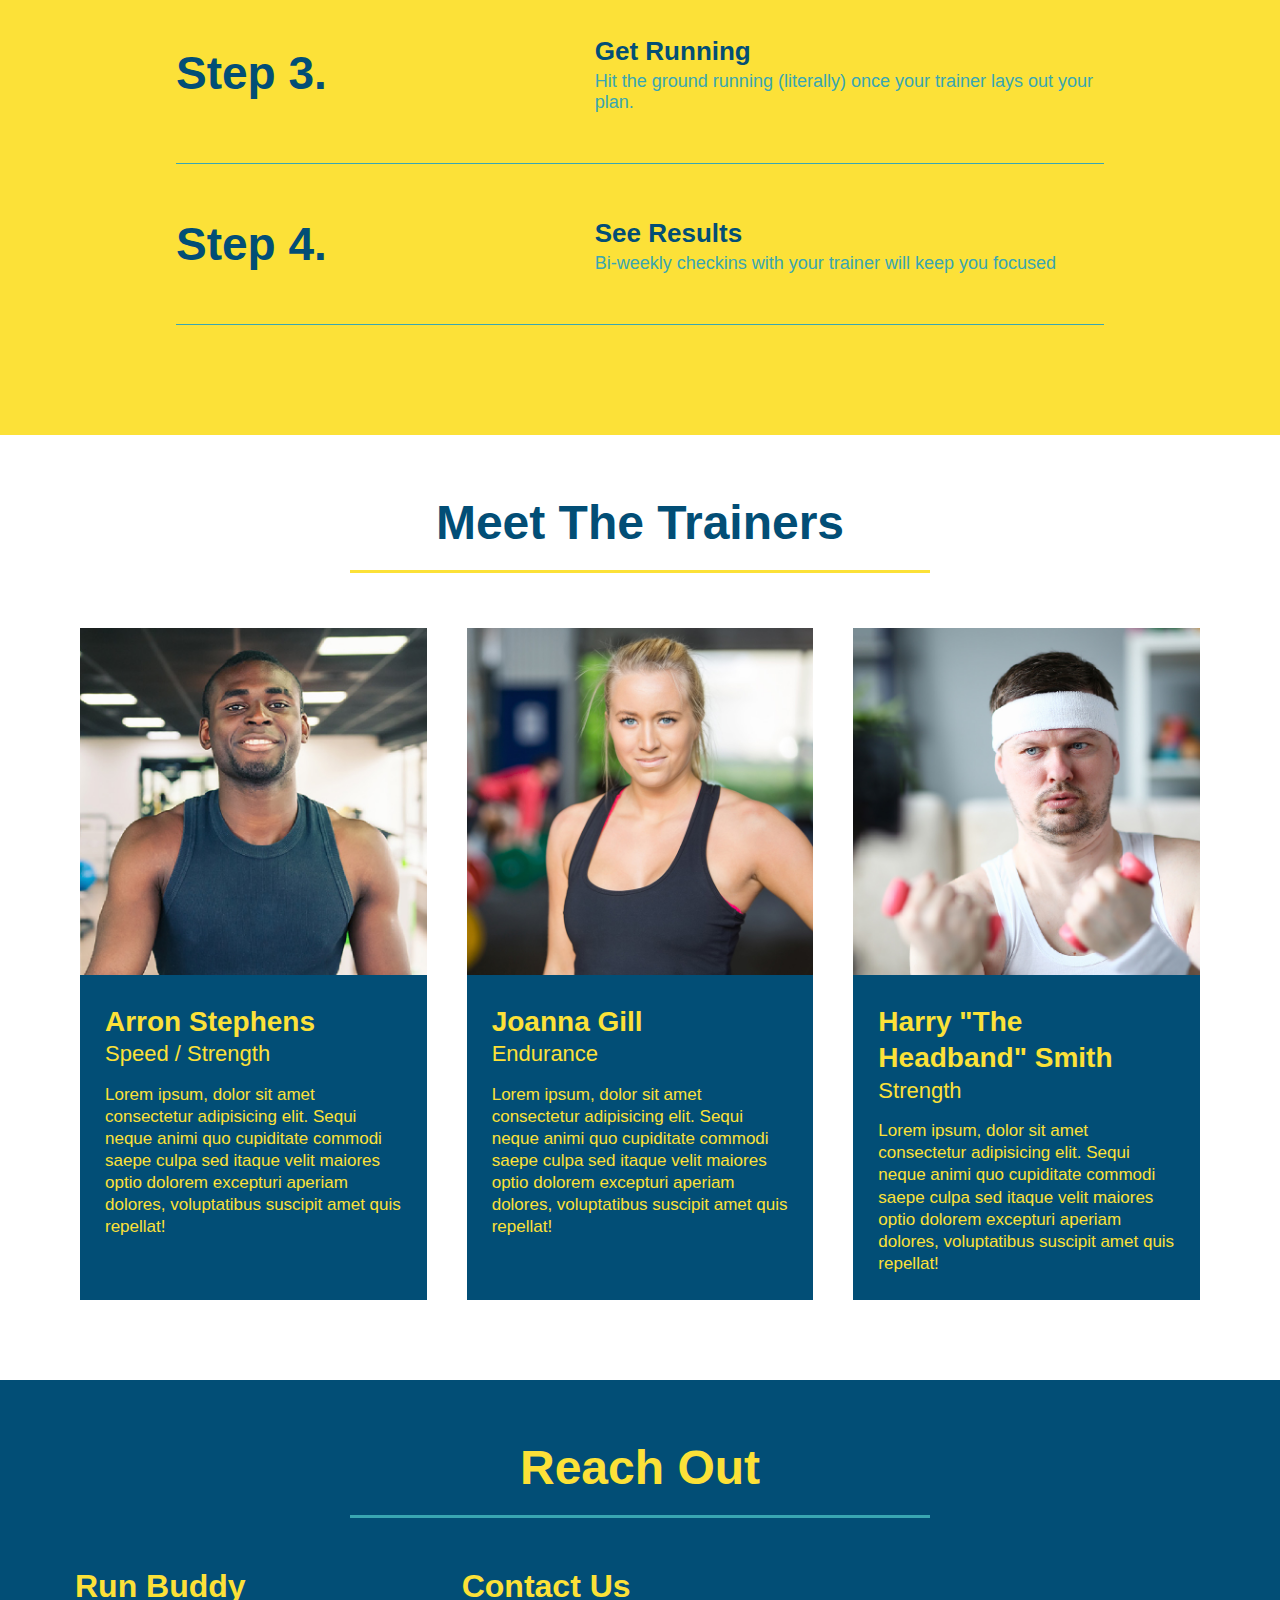
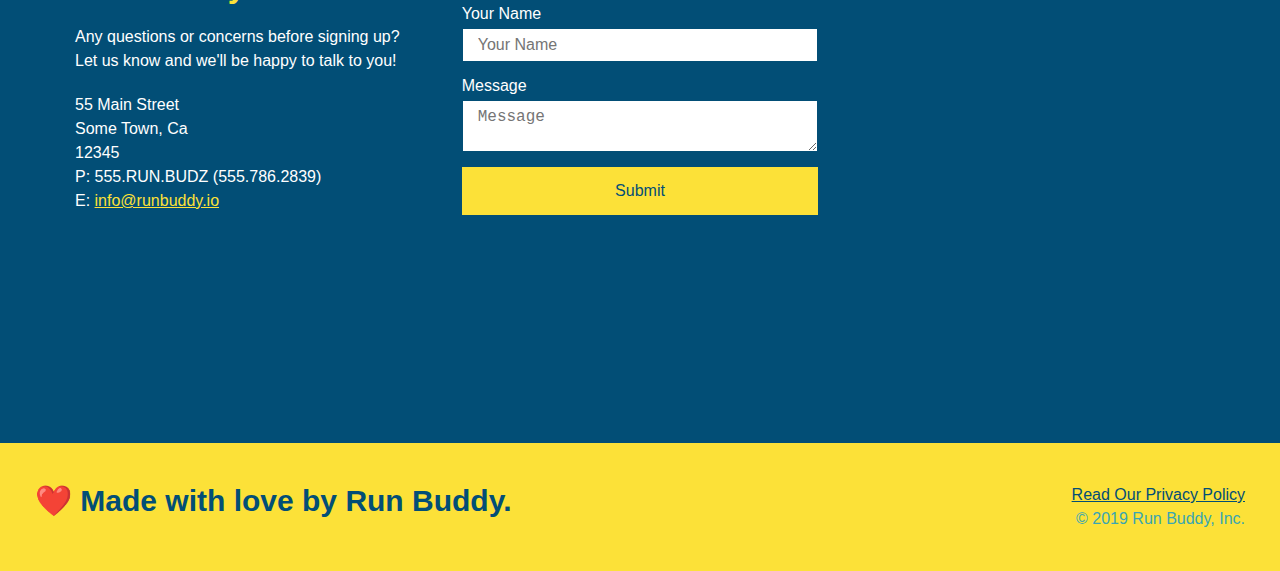
==== commit 68b8856e: "add viewport meta tag and update some styles, add breakpoint templates" ====
--- a/index.html
+++ b/index.html
@@ -2,6 +2,7 @@
 <html lang="en">
   <head>
     <meta charset="UTF-8" />
+    <meta name="viewport" content="width=device-width, initial-scale=1.0" />
     <link rel="stylesheet" href="./assets/css/style.css">
     <title>Run Buddy</title>
   </head>
--- a/assets/css/style.css
+++ b/assets/css/style.css
@@ -45,7 +45,7 @@
 }
 
 header nav ul li a {
-  margin: 0 30px;
+  padding: 10px 15px;
   font-weight: lighter;
   font-size: 1.55vw;
 }
@@ -93,6 +93,7 @@
   display: flex;
   justify-content: center;
   flex-wrap: wrap;
+  align-items: flex-start;
 }
 
 .hero-cta {
@@ -101,7 +102,7 @@
   margin: 3.5%;
   color: #fff;
   font-size: 18px;
-  line-height: 1.3;
+  line-height: 1.2;
 }
 
 .hero-cta h2 {
@@ -153,7 +154,7 @@
 
 /* SECTION TITLE STYLES START */
 .section-title {
-  font-size: 55px;
+  font-size: 48px;
   border-bottom: 3px solid;
   color: #024e76;
   padding-bottom: 20px;
@@ -358,4 +359,25 @@
 
 .flex-row {
   display: flex;
-}+}
+
+/* MEDIA QUERY FOR SMALLER DESKTOP SCREENS AND SMALLER */
+@media screen and (max-width: 980px) {
+  header h1 a {
+    /* this will be applied on any screen smaller than 980px */
+  }
+}
+
+/* MEDIA QUERY FOR TABLETS AND SMALLER */
+@media screen and (max-width: 768px) {
+  header h1 {
+    /* this will be applied on any screen between 768px and 575px */
+  }
+}
+
+/* MEDIA QUERY FOR MOBILE PHONES AND SMALLER */
+@media screen and (max-width: 575px) {
+  header h1 {
+    /* this will be applied on any screen smaller than 575px */
+  }
+}
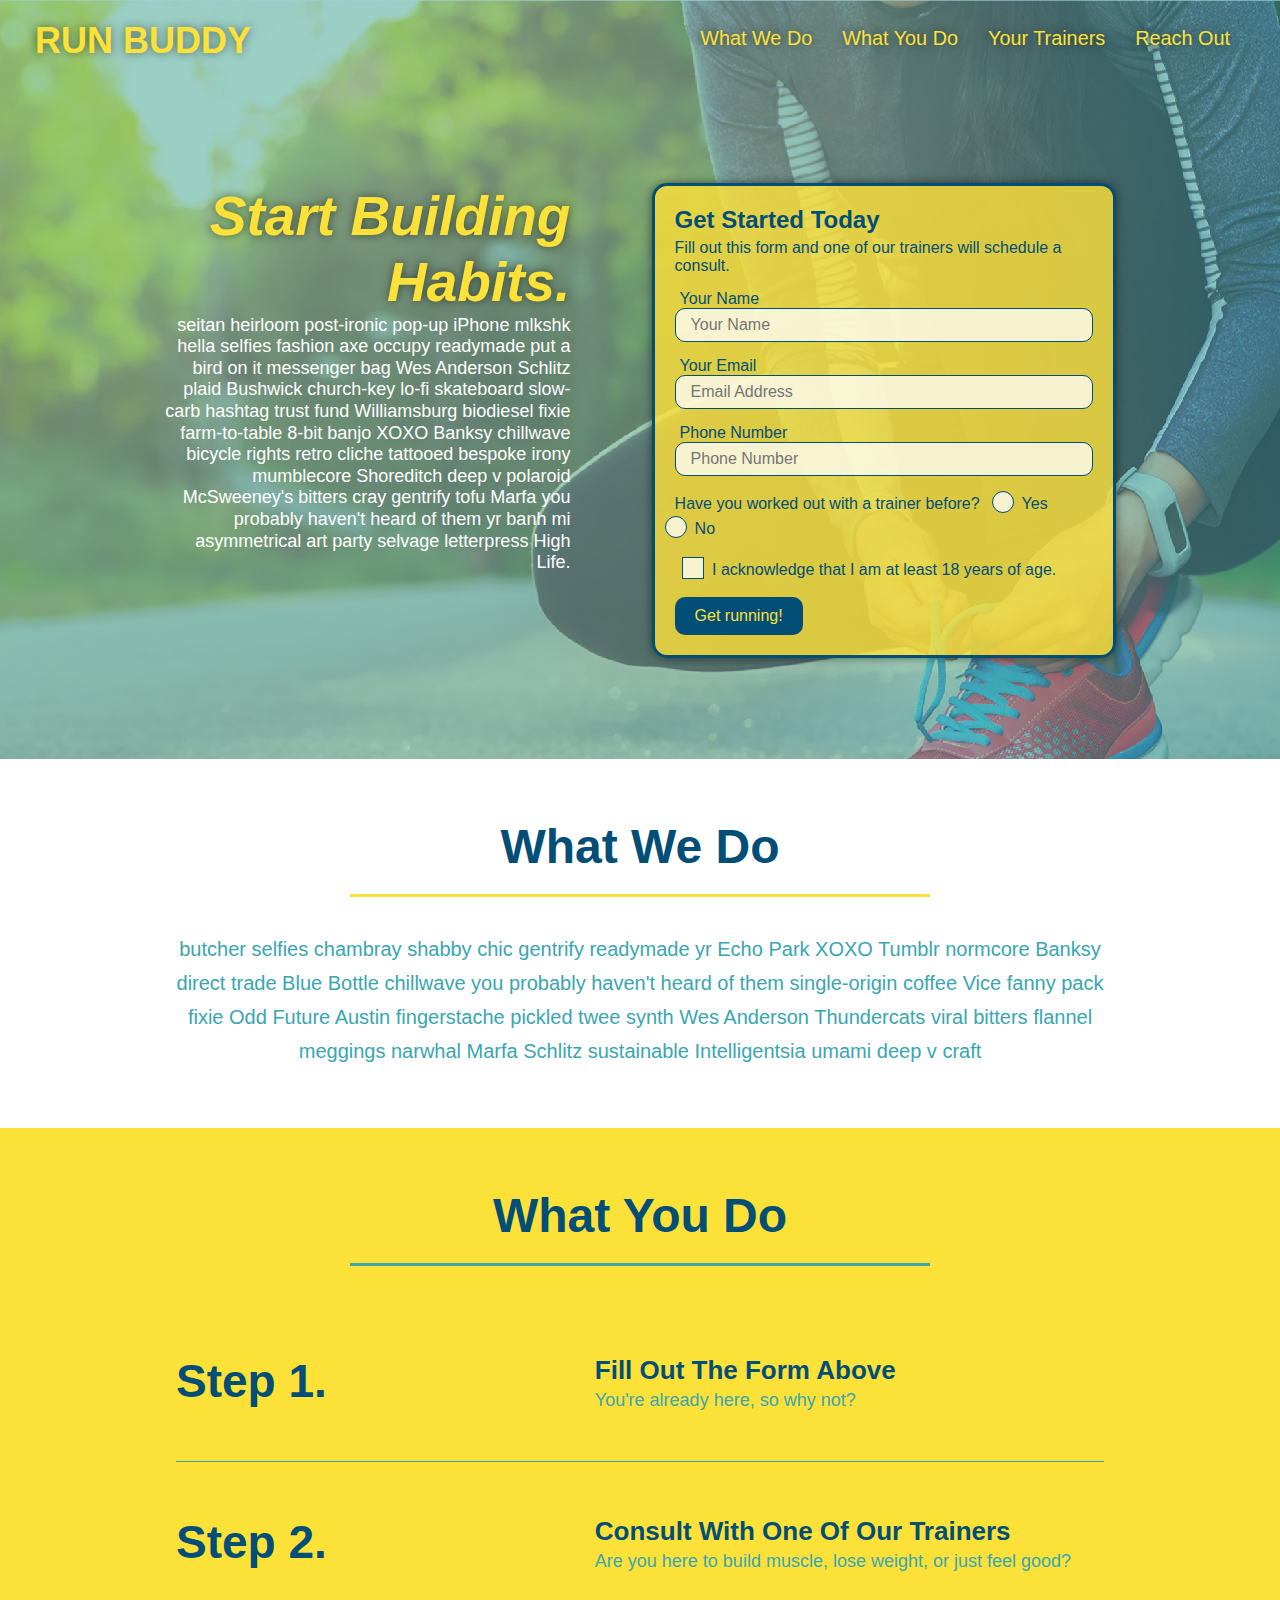
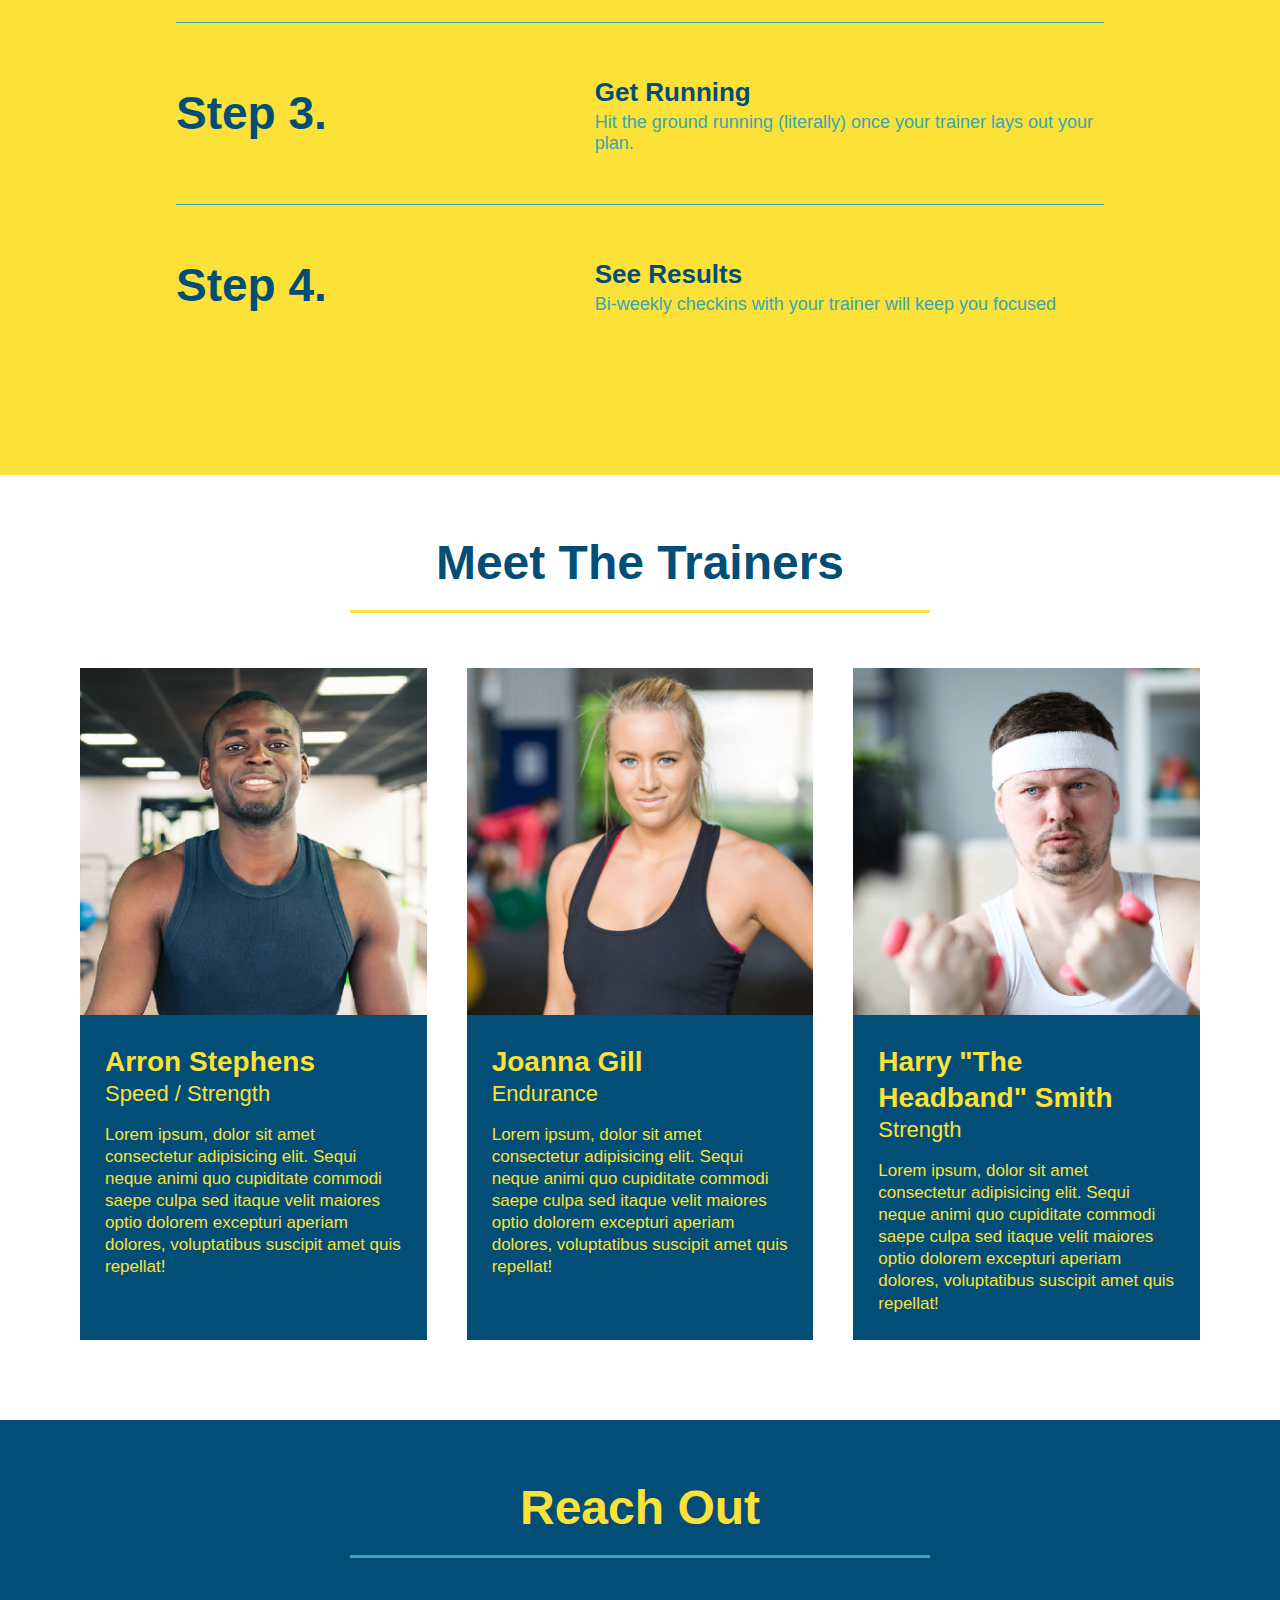
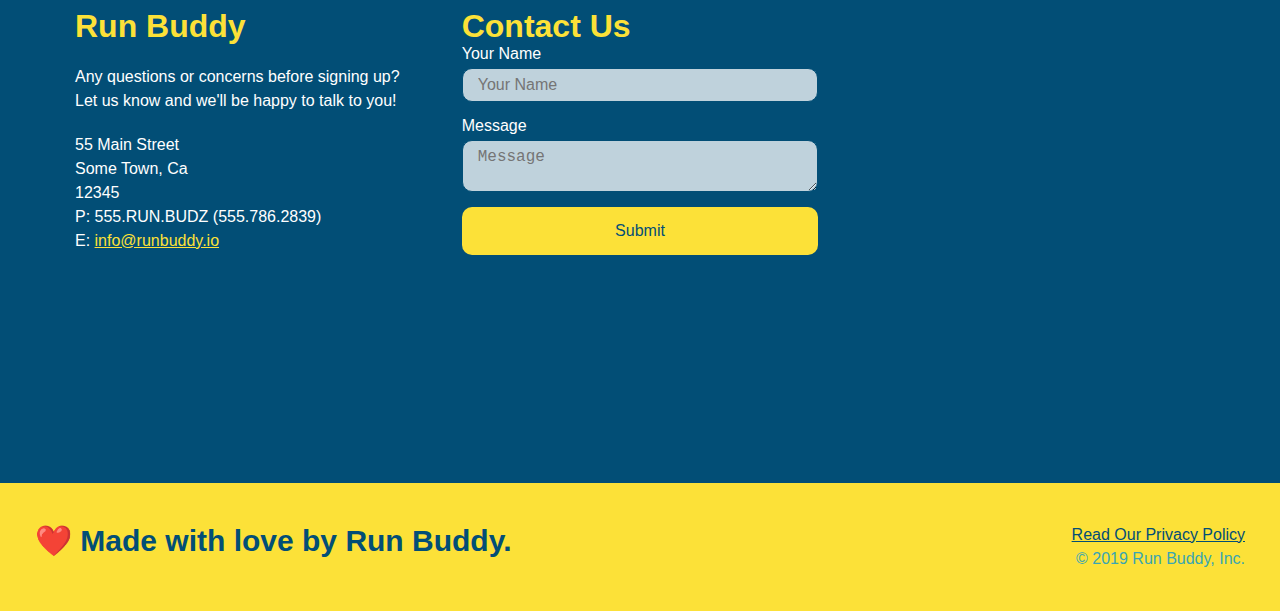
==== commit abf73b2f: "final css touches" ====
--- a/index.html
+++ b/index.html
@@ -1,249 +1,325 @@
-<!DOCTYPE html>
-<html lang="en">
-  <head>
-    <meta charset="UTF-8" />
-    <meta name="viewport" content="width=device-width, initial-scale=1.0" />
-    <link rel="stylesheet" href="./assets/css/style.css">
-    <title>Run Buddy</title>
-  </head>
-  <body>
-    <!-- navigation tags - block level element -->
-    <header>
-      <h1>
-        <a href="/">RUN BUDDY</a>
-      </h1>
-      <nav>
-        <ul>
-          <li>
-            <a href="#what-we-do">What We Do</a>
-          </li>
-          <li>
-            <a href="#what-you-do">What You Do</a>
-          </li>
-          <li>
-            <a href="#your-trainers">Your Trainers</a>
-          </li>
-          <li>
-            <a href="#reach-out">Reach Out</a>
-          </li>
-          
-        </ul>
-      </nav>
-    </header>
-    <!-- end navigation -->
-
-    <!-- hero/jumbotron -->
-    <section class="hero">
-      <div class="hero-cta">
-        <h2>Start Building Habits.</h2>
-        <p>
-          seitan heirloom post-ironic pop-up iPhone mlkshk hella selfies fashion axe occupy readymade put a bird on it
-          messenger bag Wes Anderson Schlitz plaid Bushwick church-key lo-fi skateboard slow-carb hashtag trust fund
-          Williamsburg biodiesel fixie farm-to-table 8-bit banjo XOXO Banksy chillwave bicycle rights retro cliche
-          tattooed bespoke irony mumblecore Shoreditch deep v polaroid McSweeney's bitters cray gentrify tofu Marfa you
-          probably haven't heard of them yr banh mi asymmetrical art party selvage letterpress High Life.
-        </p>
-      </div>
-
-      <div class="hero-form">
-        <h3>Get Started Today</h3>
-        <p>Fill out this form and one of our trainers will schedule a consult.</p>
-        <form>
-          <label for="name">Enter full name:</label>
-          <input type="text" placeholder="Your Name" id="name" name="name" class="form-input" />
-          <label for="email">Enter email address:</label>
-          <input type="email" placeholder="Email Address" id="email" name="email" class="form-input" />
-          <label for="phone">Enter a telephone number:</label>
-          <input type="tel" placeholder="Phone Number" name="phone" id="phone" class="form-input" />
-          <p>
-            Have you worked out with a trainer before? 
-            <input type="radio" name="trainer-confirm" id="trainer-yes" />
-            <label for="trainer-yes">Yes</label>
-            <input type="radio" name="trainer-confirm" id="trainer-no"/>
-            <label for="trainer-no">No</label>
-          </p>
-          <p>
-            <label for="checkbox">
-              I acknowledge that I am at least 18 years of age.
-            </label>
-            <input type="checkbox" name="checkpoint1" id="checkbox" />
-          </p>
-          <button type="submit">
-            Get running!
-          </button>
-        </form>
-      </div>
-    </section>
-    <!-- end header -->
-
-    <!-- "what we do" start - <section> -->
-    <section id="what-we-do" class="intro">
-      <div class="flex-row">
-        <h2 class="section-title primary-border">
-          What We Do
-        </h2>
-      </div>
-      <div class="flex-row">
-        <p>
-          butcher selfies chambray shabby chic gentrify readymade yr Echo Park XOXO Tumblr normcore Banksy direct trade  Blue Bottle chillwave you probably haven't heard of them single-origin coffee Vice fanny pack fixie Odd Future Austin fingerstache pickled twee synth Wes Anderson Thundercats viral bitters flannel meggings narwhal Marfa Schlitz sustainable Intelligentsia umami deep v craft
-        </p>
-      </div>
-    </section>
-    <!-- end "what we do" -->
-
-    <!-- "what you do" start -->
-    <section id="what-you-do" class="steps">
-      <div class="flex-row">
-        <h2 class="section-title secondary-border">
-          What You Do
-        </h2> 
-      </div>
-      <div class="step">
-        <h3>Step 1.</h3>
-        <div class="step-info">
-          <div class="step-img">
-            <img src="./assets/images/step-1.svg" alt="" />
-          </div>
-          <div class="step-text">
-            <h4>Fill Out The Form Above</h4>
-            <p>You're already here, so why not?</p>
-          </div>
-        </div>
-      </div>
-      <div class="step">
-        <h3>Step 2.</h3>
-        <div class="step-info">
-          <div class="step-img">
-            <img src="./assets/images/step-2.svg" alt="" />
-          </div>
-          <div class="step-text">
-            <h4>Consult With One Of Our Trainers</h4>
-            <p>Are you here to build muscle, lose weight, or just feel good?</p>
-          </div>
-        </div>
-      </div>
-      <div class="step">
-        <h3>Step 3.</h3>
-        <div class="step-info">
-          <div class="step-img">
-            <img src="./assets/images/step-3.svg" alt="" />
-          </div>
-          <div class="step-text">
-            <h4>Get Running</h4>
-            <p>Hit the ground running (literally) once your trainer lays out your plan.</p>
-          </div>
-        </div>
-      </div>
-      <div class="step">
-        <h3>Step 4.</h3>
-        <div class="step-info">
-          <div class="step-img">
-            <img src="./assets/images/step-4.svg" alt="" />
-          </div>
-          <div class="step-text">
-            <h4>See Results</h4>
-            <p>Bi-weekly checkins with your trainer will keep you focused</p>
-          </div>
-        </div>
-      </div>
-    </section>
-    <!-- "what you do" end -->
-
-    <!-- "meet the trainers" start -->
-    <section id="your-trainers">
-      <div class="flex-row">
-        <h2 class="section-title primary-border">
-          Meet The Trainers
-        </h2>
-      </div>
-
-      <div class="trainers">
-        <article class="trainer">
-          <img src="./assets/images/trainer-1.jpg" alt="Arron Stephens in his workout clothes, ready to pump iron" />
-          <div class="trainer-bio">
-            <h3 class="trainer-name">Arron Stephens</h3>
-            <h4 class="trainer-role">Speed / Strength</h4>
-            <p>Lorem ipsum, dolor sit amet consectetur adipisicing elit. Sequi neque animi quo cupiditate commodi saepe culpa sed itaque velit maiores optio dolorem excepturi aperiam dolores, voluptatibus suscipit amet quis repellat!</p>
-          </div>
-        </article>
-
-        <article class="trainer">
-          <img src="./assets/images/trainer-2.jpg" alt="Joanna Gill cooling off after a work out" />
-          <div class="trainer-bio">
-            <h3 class="trainer-name">Joanna Gill</h3>
-            <h4 class="trainer-role">Endurance</h4>
-            <p>Lorem ipsum, dolor sit amet consectetur adipisicing elit. Sequi neque animi quo cupiditate commodi saepe culpa sed itaque velit maiores optio dolorem excepturi aperiam dolores, voluptatibus suscipit amet quis repellat!</p>
-            </div>
-          </article>
-
-        <article class="trainer">
-          <img src="./assets/images/trainer-3.jpg" alt="Harry Smith wearing a headband and lifting comically small pink weights" />
-          <div class="trainer-bio">
-            <h3 class="trainer-name">Harry "The Headband" Smith</h3>
-            <h4 class="trainer-role">Strength</h4>
-            <p>Lorem ipsum, dolor sit amet consectetur adipisicing elit. Sequi neque animi quo cupiditate commodi saepe culpa sed itaque velit maiores optio dolorem excepturi aperiam dolores, voluptatibus suscipit amet quis repellat!</p>
-          </div>
-        </article>
-      </div>
-    </section>
-    <!-- "meet the trainers" end -->
-
-    <!-- "reach out" start -->
-    <section id="reach-out" class="contact">
-      <div class="flex-row">
-        <h2 class="section-title secondary-border">
-          Reach Out
-        </h2>
-      </div>
-
-      <div class="contact-info">
-        <div>
-          <h3>Run Buddy</h3>
-          <p>
-            Any questions or concerns before signing up? 
-            <br/>
-            Let us know and we'll be happy to talk to you!
-          </p>
-
-          <address>
-            55 Main Street <br/>
-            Some Town, Ca <br/>
-            12345<br/>
-            P: 555.RUN.BUDZ (555.786.2839)<br/>
-            E: <a href="mailto:info@runbuddy.io">info@runbuddy.io</a>
-          </address>
-          
-        </div>
-
-        <div class="contact-form">
-          <h3>Contact Us</h3>
-          <form>
-            <label for="contact-name">Your Name</label>
-            <input type="text" id="contact-name" placeholder="Your Name" />
-        
-            <label for="contact-message">Message</label>
-            <textarea id="contact-message" placeholder="Message"></textarea>
-        
-            <button type="submit">Submit</button>
-          </form>
-        </div>
-        
-        <iframe
-          src="https://www.google.com/maps/embed?pb=!1m14!1m12!1m3!1d12182.30520634488!2d-74.0652613!3d40.2407219!2m3!1f0!2f0!3f0!3m2!1i1024!2i768!4f13.1!5e0!3m2!1sen!2sus!4v1561060983193!5m2!1sen!2sus"
-          frameborder="0" style="border:0" allowfullscreen>
-        </iframe>
-      </div>
-    </section>
-    <!-- "reach out" end -->
-
-    <!-- footer -->
-    <footer>
-      <h2>❤️ Made with love by Run Buddy.</h2>
-      <div>
-        <a href="./privacy-policy.html">Read Our Privacy Policy</a><br/>
-        &copy; 2019 Run Buddy, Inc.
-      </div>
-    </footer>
-    <!-- footer end -->
-  </body>
-</html>
+<!DOCTYPE html>
+<html lang="en">
+   <head>
+      <meta charset="UTF-8" />
+      <meta name="viewport" content="width=device-width, initial-scale=1.0" />
+      <link rel="stylesheet" href="./assets/css/style.css" />
+      <title>Run Buddy</title>
+   </head>
+   <body>
+      <!-- navigation tags - block level element -->
+      <header>
+         <h1>
+            <a href="/">RUN BUDDY</a>
+         </h1>
+         <nav>
+            <ul>
+               <li>
+                  <a href="#what-we-do">What We Do</a>
+               </li>
+               <li>
+                  <a href="#what-you-do">What You Do</a>
+               </li>
+               <li>
+                  <a href="#your-trainers">Your Trainers</a>
+               </li>
+               <li>
+                  <a href="#reach-out">Reach Out</a>
+               </li>
+            </ul>
+         </nav>
+      </header>
+      <!-- end navigation -->
+
+      <!-- hero/jumbotron -->
+      <section class="hero">
+         <div class="hero-cta">
+            <h2>Start Building Habits.</h2>
+            <p>
+               seitan heirloom post-ironic pop-up iPhone mlkshk hella selfies
+               fashion axe occupy readymade put a bird on it messenger bag Wes
+               Anderson Schlitz plaid Bushwick church-key lo-fi skateboard
+               slow-carb hashtag trust fund Williamsburg biodiesel fixie
+               farm-to-table 8-bit banjo XOXO Banksy chillwave bicycle rights
+               retro cliche tattooed bespoke irony mumblecore Shoreditch deep v
+               polaroid McSweeney's bitters cray gentrify tofu Marfa you
+               probably haven't heard of them yr banh mi asymmetrical art party
+               selvage letterpress High Life.
+            </p>
+         </div>
+
+         <div class="hero-form">
+            <h3>Get Started Today</h3>
+            <p>
+               Fill out this form and one of our trainers will schedule a
+               consult.
+            </p>
+            <form>
+               <label for="name">Your Name</label>
+               <input
+                  type="text"
+                  placeholder="Your Name"
+                  id="name"
+                  name="name"
+                  class="form-input"
+               />
+               <label for="email">Your Email</label>
+               <input
+                  type="email"
+                  placeholder="Email Address"
+                  id="email"
+                  name="email"
+                  class="form-input"
+               />
+               <label for="phone">Phone Number</label>
+               <input
+                  type="tel"
+                  placeholder="Phone Number"
+                  name="phone"
+                  id="phone"
+                  class="form-input"
+               />
+               <p>
+                  Have you worked out with a trainer before?
+                  <span class="radio-wrapper">
+                     <input
+                        type="radio"
+                        name="trainer-confirm"
+                        id="trainer-yes"
+                     />
+                     <label for="trainer-yes">Yes</label>
+                  </span>
+                  <span class="radio-wrapper">
+                     <input
+                        type="radio"
+                        name="trainer-confirm"
+                        id="trainer-no"
+                     />
+                     <label for="trainer-no">No</label>
+                  </span>
+               </p>
+               <p>
+                  <span class="checkbox-wrapper">
+                     <input type="checkbox" name="age-confirm" id="checkbox" />
+                     <label for="checkbox"
+                        >I acknowledge that I am at least 18 years of
+                        age.</label
+                     >
+                  </span>
+               </p>
+               <button type="submit">Get running!</button>
+            </form>
+         </div>
+      </section>
+      <!-- end header -->
+
+      <!-- "what we do" start - <section> -->
+      <section id="what-we-do" class="intro">
+         <div class="flex-row">
+            <h2 class="section-title primary-border">What We Do</h2>
+         </div>
+         <div class="flex-row">
+            <p>
+               butcher selfies chambray shabby chic gentrify readymade yr Echo
+               Park XOXO Tumblr normcore Banksy direct trade Blue Bottle
+               chillwave you probably haven't heard of them single-origin coffee
+               Vice fanny pack fixie Odd Future Austin fingerstache pickled twee
+               synth Wes Anderson Thundercats viral bitters flannel meggings
+               narwhal Marfa Schlitz sustainable Intelligentsia umami deep v
+               craft
+            </p>
+         </div>
+      </section>
+      <!-- end "what we do" -->
+
+      <!-- "what you do" start -->
+      <section id="what-you-do" class="steps">
+         <div class="flex-row">
+            <h2 class="section-title secondary-border">What You Do</h2>
+         </div>
+         <div class="step">
+            <h3>Step 1.</h3>
+            <div class="step-info">
+               <div class="step-img">
+                  <img src="./assets/images/step-1.svg" alt="" />
+               </div>
+               <div class="step-text">
+                  <h4>Fill Out The Form Above</h4>
+                  <p>You're already here, so why not?</p>
+               </div>
+            </div>
+         </div>
+         <div class="step">
+            <h3>Step 2.</h3>
+            <div class="step-info">
+               <div class="step-img">
+                  <img src="./assets/images/step-2.svg" alt="" />
+               </div>
+               <div class="step-text">
+                  <h4>Consult With One Of Our Trainers</h4>
+                  <p>
+                     Are you here to build muscle, lose weight, or just feel
+                     good?
+                  </p>
+               </div>
+            </div>
+         </div>
+         <div class="step">
+            <h3>Step 3.</h3>
+            <div class="step-info">
+               <div class="step-img">
+                  <img src="./assets/images/step-3.svg" alt="" />
+               </div>
+               <div class="step-text">
+                  <h4>Get Running</h4>
+                  <p>
+                     Hit the ground running (literally) once your trainer lays
+                     out your plan.
+                  </p>
+               </div>
+            </div>
+         </div>
+         <div class="step">
+            <h3>Step 4.</h3>
+            <div class="step-info">
+               <div class="step-img">
+                  <img src="./assets/images/step-4.svg" alt="" />
+               </div>
+               <div class="step-text">
+                  <h4>See Results</h4>
+                  <p>
+                     Bi-weekly checkins with your trainer will keep you focused
+                  </p>
+               </div>
+            </div>
+         </div>
+      </section>
+      <!-- "what you do" end -->
+
+      <!-- "meet the trainers" start -->
+      <section id="your-trainers">
+         <div class="flex-row">
+            <h2 class="section-title primary-border">Meet The Trainers</h2>
+         </div>
+
+         <div class="trainers">
+            <article class="trainer">
+               <img
+                  src="./assets/images/trainer-1.jpg"
+                  alt="Arron Stephens in his workout clothes, ready to pump iron"
+               />
+               <div class="trainer-bio">
+                  <h3 class="trainer-name">Arron Stephens</h3>
+                  <h4 class="trainer-role">Speed / Strength</h4>
+                  <p>
+                     Lorem ipsum, dolor sit amet consectetur adipisicing elit.
+                     Sequi neque animi quo cupiditate commodi saepe culpa sed
+                     itaque velit maiores optio dolorem excepturi aperiam
+                     dolores, voluptatibus suscipit amet quis repellat!
+                  </p>
+               </div>
+            </article>
+
+            <article class="trainer">
+               <img
+                  src="./assets/images/trainer-2.jpg"
+                  alt="Joanna Gill cooling off after a work out"
+               />
+               <div class="trainer-bio">
+                  <h3 class="trainer-name">Joanna Gill</h3>
+                  <h4 class="trainer-role">Endurance</h4>
+                  <p>
+                     Lorem ipsum, dolor sit amet consectetur adipisicing elit.
+                     Sequi neque animi quo cupiditate commodi saepe culpa sed
+                     itaque velit maiores optio dolorem excepturi aperiam
+                     dolores, voluptatibus suscipit amet quis repellat!
+                  </p>
+               </div>
+            </article>
+
+            <article class="trainer">
+               <img
+                  src="./assets/images/trainer-3.jpg"
+                  alt="Harry Smith wearing a headband and lifting comically small pink weights"
+               />
+               <div class="trainer-bio">
+                  <h3 class="trainer-name">Harry "The Headband" Smith</h3>
+                  <h4 class="trainer-role">Strength</h4>
+                  <p>
+                     Lorem ipsum, dolor sit amet consectetur adipisicing elit.
+                     Sequi neque animi quo cupiditate commodi saepe culpa sed
+                     itaque velit maiores optio dolorem excepturi aperiam
+                     dolores, voluptatibus suscipit amet quis repellat!
+                  </p>
+               </div>
+            </article>
+         </div>
+      </section>
+      <!-- "meet the trainers" end -->
+
+      <!-- "reach out" start -->
+      <section id="reach-out" class="contact">
+         <div class="flex-row">
+            <h2 class="section-title secondary-border">Reach Out</h2>
+         </div>
+
+         <div class="contact-info">
+            <div>
+               <h3>Run Buddy</h3>
+               <p>
+                  Any questions or concerns before signing up?
+                  <br />
+                  Let us know and we'll be happy to talk to you!
+               </p>
+
+               <address>
+                  55 Main Street <br />
+                  Some Town, Ca <br />
+                  12345<br />
+                  P: 555.RUN.BUDZ (555.786.2839)<br />
+                  E: <a href="mailto:info@runbuddy.io">info@runbuddy.io</a>
+               </address>
+            </div>
+
+            <div class="contact-form">
+               <h3>Contact Us</h3>
+               <form>
+                  <label for="contact-name">Your Name</label>
+                  <input
+                     type="text"
+                     id="contact-name"
+                     placeholder="Your Name"
+                  />
+
+                  <label for="contact-message">Message</label>
+                  <textarea
+                     id="contact-message"
+                     placeholder="Message"
+                  ></textarea>
+
+                  <button type="submit">Submit</button>
+               </form>
+            </div>
+
+            <iframe
+               src="https://www.google.com/maps/embed?pb=!1m14!1m12!1m3!1d12182.30520634488!2d-74.0652613!3d40.2407219!2m3!1f0!2f0!3f0!3m2!1i1024!2i768!4f13.1!5e0!3m2!1sen!2sus!4v1561060983193!5m2!1sen!2sus"
+               frameborder="0"
+               style="border: 0"
+               allowfullscreen
+            >
+            </iframe>
+         </div>
+      </section>
+      <!-- "reach out" end -->
+
+      <!-- footer -->
+      <footer>
+         <h2>❤️ Made with love by Run Buddy.</h2>
+         <div>
+            <a href="./privacy-policy.html">Read Our Privacy Policy</a><br />
+            &copy; 2019 Run Buddy, Inc.
+         </div>
+      </footer>
+      <!-- footer end -->
+   </body>
+</html>
--- a/assets/css/style.css
+++ b/assets/css/style.css
@@ -1,383 +1,592 @@
-* {
-  box-sizing: border-box;
-  margin: 0;
-  padding: 0;
-}
-
-body {
-  color: #39a6b2;
-  font-family: Helvetica, Arial, sans-serif;
-}
-
-
-/* HEADER / NAV BAR STYLES START */
-
-header {
-  padding: 20px 35px;
-  background-color: #39a6b2;
-  display: flex;
-  justify-content: space-between;
-  flex-wrap: wrap;
-}
-
-header h1 {
-  font-weight: bold;
-  margin: 0;
-  font-size: 36px;
-  color: #fce138;
-}
-
-header a {
-  text-decoration: none;
-  color: #fce138;
-}
-
-header nav {
-  margin: 7px 0;
-}
-
-header nav ul {
-  display: flex;
-  flex-wrap: wrap;
-  justify-content: space-between;
-  align-items: center;
-  list-style: none;
-}
-
-header nav ul li a {
-  padding: 10px 15px;
-  font-weight: lighter;
-  font-size: 1.55vw;
-}
-
-/* HEADER / NAVBAR STYLES END */
-
-
-
-/* FOOTER STYLES START */
-footer {
-  background: #fce138;
-  padding: 40px 35px;
-  display: flex;
-  justify-content: space-between;
-  flex-wrap: wrap;
-  width: 100%;
-}
-
-footer h2 {
-  color: #024e76;
-  font-size: 30px;
-  margin: 0;
-}
-
-footer div {
-  line-height: 1.5;
-  text-align: right;
-}
-
-footer a {
-  color: #024e76;
-}
-/* END FOOTER STYLES */
-
-/* STYLE ALL SECTION TAGS */
-section {
-  padding: 60px;
-}
-
-/* HERO STYLES START */
-.hero {
-  background-image: url('../images/hero-bg.jpg');
-  background-size: cover;
-  background-position: center;
-  display: flex;
-  justify-content: center;
-  flex-wrap: wrap;
-  align-items: flex-start;
-}
-
-.hero-cta {
-  width: 35%;
-  text-align: right;
-  margin: 3.5%;
-  color: #fff;
-  font-size: 18px;
-  line-height: 1.2;
-}
-
-.hero-cta h2 {
-  font-style: italic;
-  font-size: 55px;
-  color: #fce138;
-}
-
-.hero-form {
-  border: 3px solid #024e76;
-  background-color: #fce138;
-  padding: 20px;
-  color: #024e76;
-  width: 40%;
-  margin: 3.5%;
-}
-
-.hero-form h3 {
-  font-size: 24px;
-  margin: 0;
-}
-.hero-form p {
-  margin: 5px 0 15px 0;
-}
-
-.form-input {
-  border: 1px solid #024e76;
-  display: block;
-  padding: 7px 15px;
-  font-size: 16px;
-  color: #024e76;
-  width: 100%;
-  margin-bottom: 15px; 
-}
-
-.hero-form label {
-  margin: 0 5px;
-}
-
-.hero-form button {
-  color: #fce138;
-  background-color: #024e76;
-  border: none;
-  padding: 10px 20px;
-  font-size: 16px;
-} 
-/* HERO STYLES END */
-
-
-/* SECTION TITLE STYLES START */
-.section-title {
-  font-size: 48px;
-  border-bottom: 3px solid;
-  color: #024e76;
-  padding-bottom: 20px;
-  text-align: center;
-  margin: 0 auto 35px auto;
-  width: 50%;
-}
-
-.primary-border {
-  border-color: #fce138;
-}
-
-.secondary-border {
-  border-color: #39a6b2;
-}
-/* SECTION TITLE STYLES END */
-
-/* WHAT WE DO STYLES */
-
-.intro p {
-  line-height: 1.7;
-  color: #39a6b2;
-  width: 80%;
-  margin: 0 auto;
-  font-size: 20px;
-  text-align: center;
-}
-/* WHAT YOU DO STYLES END */
-
-
-/* WHAT YOU DO STYLES START */
-.steps { 
-  background: #fce138;
-}
-
-.step {
-  margin: 50px auto;
-  padding-bottom: 50px;
-  width: 80%;
-  border-bottom: 1px solid #39a6b2;
-  display: flex;
-  flex-wrap: wrap;
-  align-items: center;
-  justify-content: space-between;
-}
-
-.step h3 {
-  color: #024e76;
-  font-size: 46px;
-  flex: 1 30%;
-}
-
-.step-info {
-  flex: 2 70%;
-  display: flex;
-  flex-wrap: wrap;
-  align-items: center;
-}
-
-.step-img {
-  flex: 1 12%;
-  margin-right: 20px;
-}
-
-.step-img img {
-  max-width: 100%;
-}
-
-.step-text {
-  flex: 12;
-}
-
-.step-text p {
-  color: #39a6b2;
-  font-size: 18px;
-}
-
-.step-text h4 {
-  font-size: 26px;
-  line-height: 1.5;
-  color: #024e76;
-}
-
-/* WHAT YOU DO STYLES END */
-
-/* MEET THE TRAINERS START */
-.trainers {
-  width: 100%;
-  margin: 0 auto;
-  display: flex;
-  flex-wrap: wrap;
-  justify-content: space-around;
-}
-
-.trainer {
-  margin: 20px;
-  flex: 1;
-  background: #024e76;
-  color: #fce138;
-}
-
-.trainer img {
-  width: 100%;
-}
-
-.trainer-bio {
-  padding: 25px;
-  line-height: 1.3;
-}
-
-.trainer-bio h3 {
-  font-size: 28px;
-}
-
-.trainer-bio h4 {
-  font-weight: lighter;
-  font-size: 22px;
-  margin-bottom: 15px;
-}
-
-.trainer-bio p {
-  font-size: 17px;
-}
-/* TRAINER STYLES END */
-
-/* REACH OUT STYLES START */
-.contact {
-  background: #024e76;
-}
-
-.contact h2 {
-  color: #fce138;
-}
-
-.contact-info {
-  display: flex;
-  justify-content: space-between;
-  flex-wrap: wrap;
-}
-
-.contact-info > * {
-  flex: 1;
-  margin: 15px;
-}
-
-.contact-info iframe {
-  height: 400px;
-}
-
-.contact-info div {
-  color: white;
-}
-
-.contact-info h3 {
-  color: #fce138;
-  font-size: 32px;
-}
-
-.contact-info p, .contact-info address {
-  margin: 20px 0;
-  line-height: 1.5;
-  font-size: 16px;
-  font-style: normal;
-}
-
-.contact-form input, .contact-form textarea {
-  border: 1px solid #024e76;
-  display: block;
-  padding: 7px 15px;
-  font-size: 16px;
-  color: #024e76;
-  width: 100%;
-  margin-bottom: 15px;
-  margin-top: 5px;
-}
-
-.contact-form button {
-  width: 100%;
-  border: none;
-  background: #fce138;
-  color: #024e76;
-  text-align: center;
-  padding: 15px 0;
-  font-size: 16px;
-}
-
-.contact-info a {
-  color: #fce138;
-}
-
-
-/* REACH OUT STYLES END */
-
-/* UTILITIES */
-.text-left {
-  text-align: left;
-}
-
-.text-right {
-  text-align: right;
-}
-
-.flex-row {
-  display: flex;
-}
-
-/* MEDIA QUERY FOR SMALLER DESKTOP SCREENS AND SMALLER */
-@media screen and (max-width: 980px) {
-  header h1 a {
-    /* this will be applied on any screen smaller than 980px */
-  }
-}
-
-/* MEDIA QUERY FOR TABLETS AND SMALLER */
-@media screen and (max-width: 768px) {
-  header h1 {
-    /* this will be applied on any screen between 768px and 575px */
-  }
-}
-
-/* MEDIA QUERY FOR MOBILE PHONES AND SMALLER */
-@media screen and (max-width: 575px) {
-  header h1 {
-    /* this will be applied on any screen smaller than 575px */
-  }
-}
+:root {
+   --primary-color: #fce138;
+   --secondary-color: #024e76;
+   --tertiary-color: #39a6b2;
+ }
+
+* {
+   box-sizing: border-box;
+   margin: 0;
+   padding: 0;
+}
+
+body {
+   color: var(--tertiary-color);
+   font-family: Helvetica, Arial, sans-serif;
+}
+
+/* HEADER / NAV BAR STYLES START */
+
+header {
+   padding: 20px 35px;
+   background-color: var(--tertiary-color);
+   display: flex;
+   justify-content: space-between;
+   flex-wrap: wrap;
+   position: sticky;
+   position: -webkit-sticky;
+   top: 0;
+   background-image: url("../images/hero-bg.jpg");
+   background-size: cover;
+   background-attachment: fixed;
+   background-position: 80%;
+   z-index: 9999;
+}
+
+header h1 {
+   font-weight: bold;
+   margin: 0;
+   font-size: 36px;
+   color: var(--primary-color);
+   text-shadow: 0 0 10px rgba(0, 0, 0, 0.5);
+}
+
+header a {
+   text-decoration: none;
+   color: var(--primary-color);
+}
+
+header nav {
+   margin: 7px 0;
+}
+
+header nav ul {
+   display: flex;
+   flex-wrap: wrap;
+   justify-content: space-between;
+   align-items: center;
+   list-style: none;
+}
+
+header nav ul li a {
+   padding: 10px 15px;
+   font-weight: lighter;
+   font-size: 1.55vw;
+   text-shadow: 0 0 10px rgba(0, 0, 0, 0.5);
+}
+
+header nav ul li a:hover {
+   background: var(--primary-color);
+   color: var(--secondary-color);
+   border-radius: 15px;
+   text-shadow: none;
+}
+
+/* HEADER / NAVBAR STYLES END */
+
+/* FOOTER STYLES START */
+footer {
+   background: var(--primary-color);
+   padding: 40px 35px;
+   display: flex;
+   justify-content: space-between;
+   flex-wrap: wrap;
+   width: 100%;
+}
+
+footer h2 {
+   color: var(--secondary-color);
+   font-size: 30px;
+   margin: 0;
+}
+
+footer div {
+   line-height: 1.5;
+   text-align: right;
+}
+
+footer a {
+   color: var(--secondary-color);
+}
+/* END FOOTER STYLES */
+
+/* STYLE ALL SECTION TAGS */
+section {
+   padding: 60px;
+}
+
+/* HERO STYLES START */
+.hero {
+   background-image: url("../images/hero-bg.jpg");
+   background-size: cover;
+   display: flex;
+   justify-content: center;
+   flex-wrap: wrap;
+   align-items: flex-start;
+   background-attachment: fixed;
+   background-position: 80%;
+}
+
+.hero-cta {
+   width: 35%;
+   text-align: right;
+   margin: 3.5%;
+   color: #fff;
+   font-size: 18px;
+   line-height: 1.2;
+}
+
+.hero-cta h2 {
+   font-style: italic;
+   font-size: 55px;
+   color: var(--primary-color);
+   text-shadow: 0 0 10px rgba(0, 0, 0, 0.5);
+}
+
+.hero-form {
+   border: 3px solid var(--secondary-color);
+   background-color: rgba(255, 225, 56, 0.8);
+   padding: 20px;
+   color: var(--secondary-color);
+   width: 40%;
+   margin: 3.5%;
+   border-radius: 15px;
+   box-shadow: 0 0 10px rgba(0, 0, 0, 0.5);
+}
+
+.hero-form button:hover {
+   background-color: var(--tertiary-color);
+}
+
+.hero-form h3 {
+   font-size: 24px;
+   margin: 0;
+}
+.hero-form p {
+   margin: 5px 0 15px 0;
+}
+
+.form-input {
+   border: 1px solid var(--secondary-color);
+   display: block;
+   padding: 7px 15px;
+   font-size: 16px;
+   color: var(--secondary-color);
+   width: 100%;
+   margin-bottom: 15px;
+   border-radius: 10px;
+   background-color: rgba(255, 255, 255, 0.75);
+}
+
+.form-input:focus {
+   background-color: rgba(255, 255, 255, 1);
+   outline: none;
+}
+
+.hero-form label {
+   margin: 0 5px;
+}
+
+.hero-form button {
+   color: var(--primary-color);
+   background-color: var(--secondary-color);
+   border: none;
+   padding: 10px 20px;
+   font-size: 16px;
+   border-radius: 10px;
+}
+
+.checkbox-wrapper label,
+.radio-wrapper label {
+   position: relative;
+   left: 10px;
+   margin: 10px;
+   line-height: 1.6;
+}
+
+.checkbox-wrapper label::before,
+.radio-wrapper label::before {
+   content: "";
+   height: 20px;
+   width: 20px;
+   background: rgba(255, 255, 255, 0.75);
+   border: 1px solid var(--secondary-color);
+   position: absolute;
+   top: -4px;
+   left: -30px;
+}
+
+.radio-wrapper label::before {
+   border-radius: 50%;
+}
+
+.radio-wrapper label::after {
+   content: "";
+   width: 20px;
+   height: 20px;
+   border-radius: 50%;
+   background-color: var(--secondary-color);
+   position: absolute;
+   left: -29px;
+   top: -3px;
+   background-image: radial-gradient(circle, var(--tertiary-color), var(--secondary-color));
+}
+
+.checkbox-wrapper label::after {
+   content: "";
+   height: 6px;
+   width: 14px;
+   border-left: 2px solid var(--secondary-color);
+   border-bottom: 2px solid var(--secondary-color);
+   position: absolute;
+   left: -26px;
+   top: 1px;
+   transform: rotate(-58deg);
+}
+
+.checkbox-wrapper input + label::after,
+.radio-wrapper input + label::after {
+   content: none;
+}
+
+.checkbox-wrapper input:checked + label::after,
+.radio-wrapper input:checked + label::after {
+   content: "";
+}
+
+.checkbox-wrapper input,
+.radio-wrapper input {
+   opacity: 0;
+}
+/* HERO STYLES END */
+
+/* SECTION TITLE STYLES START */
+.section-title {
+   font-size: 48px;
+   border-bottom: 3px solid;
+   color: var(--secondary-color);
+   padding-bottom: 20px;
+   text-align: center;
+   margin: 0 auto 35px auto;
+   width: 50%;
+}
+
+.primary-border {
+   border-color: var(--primary-color);
+}
+
+.secondary-border {
+   border-color: var(--tertiary-color);
+}
+/* SECTION TITLE STYLES END */
+
+/* WHAT WE DO STYLES */
+
+.intro p {
+   line-height: 1.7;
+   color: var(--tertiary-color);
+   width: 80%;
+   margin: 0 auto;
+   font-size: 20px;
+   text-align: center;
+}
+/* WHAT YOU DO STYLES END */
+
+/* WHAT YOU DO STYLES START */
+.steps {
+   background: var(--primary-color);
+}
+
+.step {
+   margin: 50px auto;
+   padding-bottom: 50px;
+   width: 80%;
+   border-bottom: 1px solid var(--tertiary-color);
+   display: flex;
+   flex-wrap: wrap;
+   align-items: center;
+   justify-content: space-between;
+}
+
+.step:last-child {
+   border-bottom: none;
+}
+
+.step h3 {
+   color: var(--secondary-color);
+   font-size: 46px;
+   flex: 1 30%;
+}
+
+.step-info {
+   flex: 2 70%;
+   display: flex;
+   flex-wrap: wrap;
+   align-items: center;
+}
+
+.step-img {
+   flex: 1 12%;
+   margin-right: 20px;
+}
+
+.step-img img {
+   max-width: 100%;
+}
+
+.step-text {
+   flex: 12;
+}
+
+.step-text p {
+   color: var(--tertiary-color);
+   font-size: 18px;
+}
+
+.step-text h4 {
+   font-size: 26px;
+   line-height: 1.5;
+   color: var(--secondary-color);
+}
+/* WHAT YOU DO STYLES END */
+
+/* MEET THE TRAINERS START */
+.trainers {
+   width: 100%;
+   margin: 0 auto;
+   display: flex;
+   flex-wrap: wrap;
+   justify-content: space-around;
+}
+
+.trainer {
+   margin: 20px;
+   flex: 1;
+   background: var(--secondary-color);
+   color: var(--primary-color);
+}
+
+.trainer img {
+   width: 100%;
+}
+
+.trainer-bio {
+   padding: 25px;
+   line-height: 1.3;
+}
+
+.trainer-bio h3 {
+   font-size: 28px;
+}
+
+.trainer-bio h4 {
+   font-weight: lighter;
+   font-size: 22px;
+   margin-bottom: 15px;
+}
+
+.trainer-bio p {
+   font-size: 17px;
+}
+/* TRAINER STYLES END */
+
+/* REACH OUT STYLES START */
+.contact {
+   background: var(--secondary-color);
+}
+
+.contact h2 {
+   color: var(--primary-color);
+}
+
+.contact-info {
+   display: flex;
+   justify-content: space-between;
+   flex-wrap: wrap;
+}
+
+.contact-info > * {
+   flex: 1;
+   margin: 15px;
+}
+
+.contact-info iframe {
+   height: 400px;
+}
+
+.contact-info div {
+   color: white;
+}
+
+.contact-info h3 {
+   color: var(--primary-color);
+   font-size: 32px;
+}
+
+.contact-info p,
+.contact-info address {
+   margin: 20px 0;
+   line-height: 1.5;
+   font-size: 16px;
+   font-style: normal;
+}
+
+.contact-form input,
+.contact-form textarea {
+   border: 1px solid var(--secondary-color);
+   display: block;
+   padding: 7px 15px;
+   font-size: 16px;
+   color: var(--secondary-color);
+   width: 100%;
+   margin-bottom: 15px;
+   margin-top: 5px;
+   border-radius: 10px;
+   background-color: rgba(255, 255, 255, 0.75);
+}
+
+.contact-form input:focus,
+.contact-form textarea:focus {
+   background-color: rgba(255, 255, 255, 1);
+   outline: none;
+}
+
+.contact-form button {
+   width: 100%;
+   border: none;
+   background: var(--primary-color);
+   color: var(--secondary-color);
+   text-align: center;
+   padding: 15px 0;
+   font-size: 16px;
+   border-radius: 10px;
+}
+
+.contact-form button:hover {
+   color: var(--primary-color);
+   background: var(--tertiary-color);
+}
+
+.contact-info a {
+   color: var(--primary-color);
+}
+/* REACH OUT STYLES END */
+
+/* UTILITIES */
+.text-left {
+   text-align: left;
+}
+
+.text-right {
+   text-align: right;
+}
+
+.flex-row {
+   display: flex;
+}
+
+/* MEDIA QUERY FOR SMALLER DESKTOP SCREENS AND SMALLER */
+@media screen and (max-width: 980px) {
+   header {
+      padding-bottom: 0;
+      justify-content: center;
+      position: relative;
+   }
+
+   header h1 {
+      width: 100%;
+      text-align: center;
+   }
+
+   header nav ul {
+      margin-top: 20px;
+      width: 100%;
+      justify-content: center;
+   }
+
+   header nav ul li a {
+      font-size: 20px;
+   }
+
+   footer h2,
+   footer div {
+      text-align: center;
+      width: 100%;
+   }
+
+   .hero-cta,
+   .hero-form {
+      width: 100%;
+   }
+
+   .hero-cta {
+      text-align: center;
+   }
+
+   .section-title {
+      width: 80%;
+   }
+
+   .trainer {
+      flex: 0 70%;
+   }
+
+   .contact-info iframe {
+      flex: 1 100%;
+   }
+}
+
+/* MEDIA QUERY FOR TABLETS AND SMALLER */
+@media screen and (max-width: 768px) {
+   section {
+      padding: 30px 15px;
+   }
+
+   .step h3 {
+      flex: 1 100%;
+      text-align: center;
+   }
+
+   .step-info {
+      flex: 2 100%;
+      text-align: center;
+      justify-content: center;
+   }
+
+   .step-img {
+      flex: 0 32%;
+      margin-right: 0;
+      margin-top: 15px;
+      margin-bottom: 15px;
+   }
+
+   .step-text {
+      flex: 100%;
+   }
+
+   .trainer-bio h3,
+   .trainer-bio h4 {
+      display: block;
+   }
+}
+
+/* MEDIA QUERY FOR MOBILE PHONES AND SMALLER */
+@media screen and (max-width: 575px) {
+   .hero-form button {
+      width: 100%;
+   }
+
+   .section-title {
+      width: 95%;
+   }
+
+   .intro p {
+      width: 100%;
+   }
+
+   .trainer {
+      flex: 0 100%;
+   }
+
+   .contact-info {
+      text-align: center;
+   }
+
+   .contact-info > * {
+      flex: 0 100%;
+   }
+
+   .contact-form {
+      order: 3;
+   }
+}
